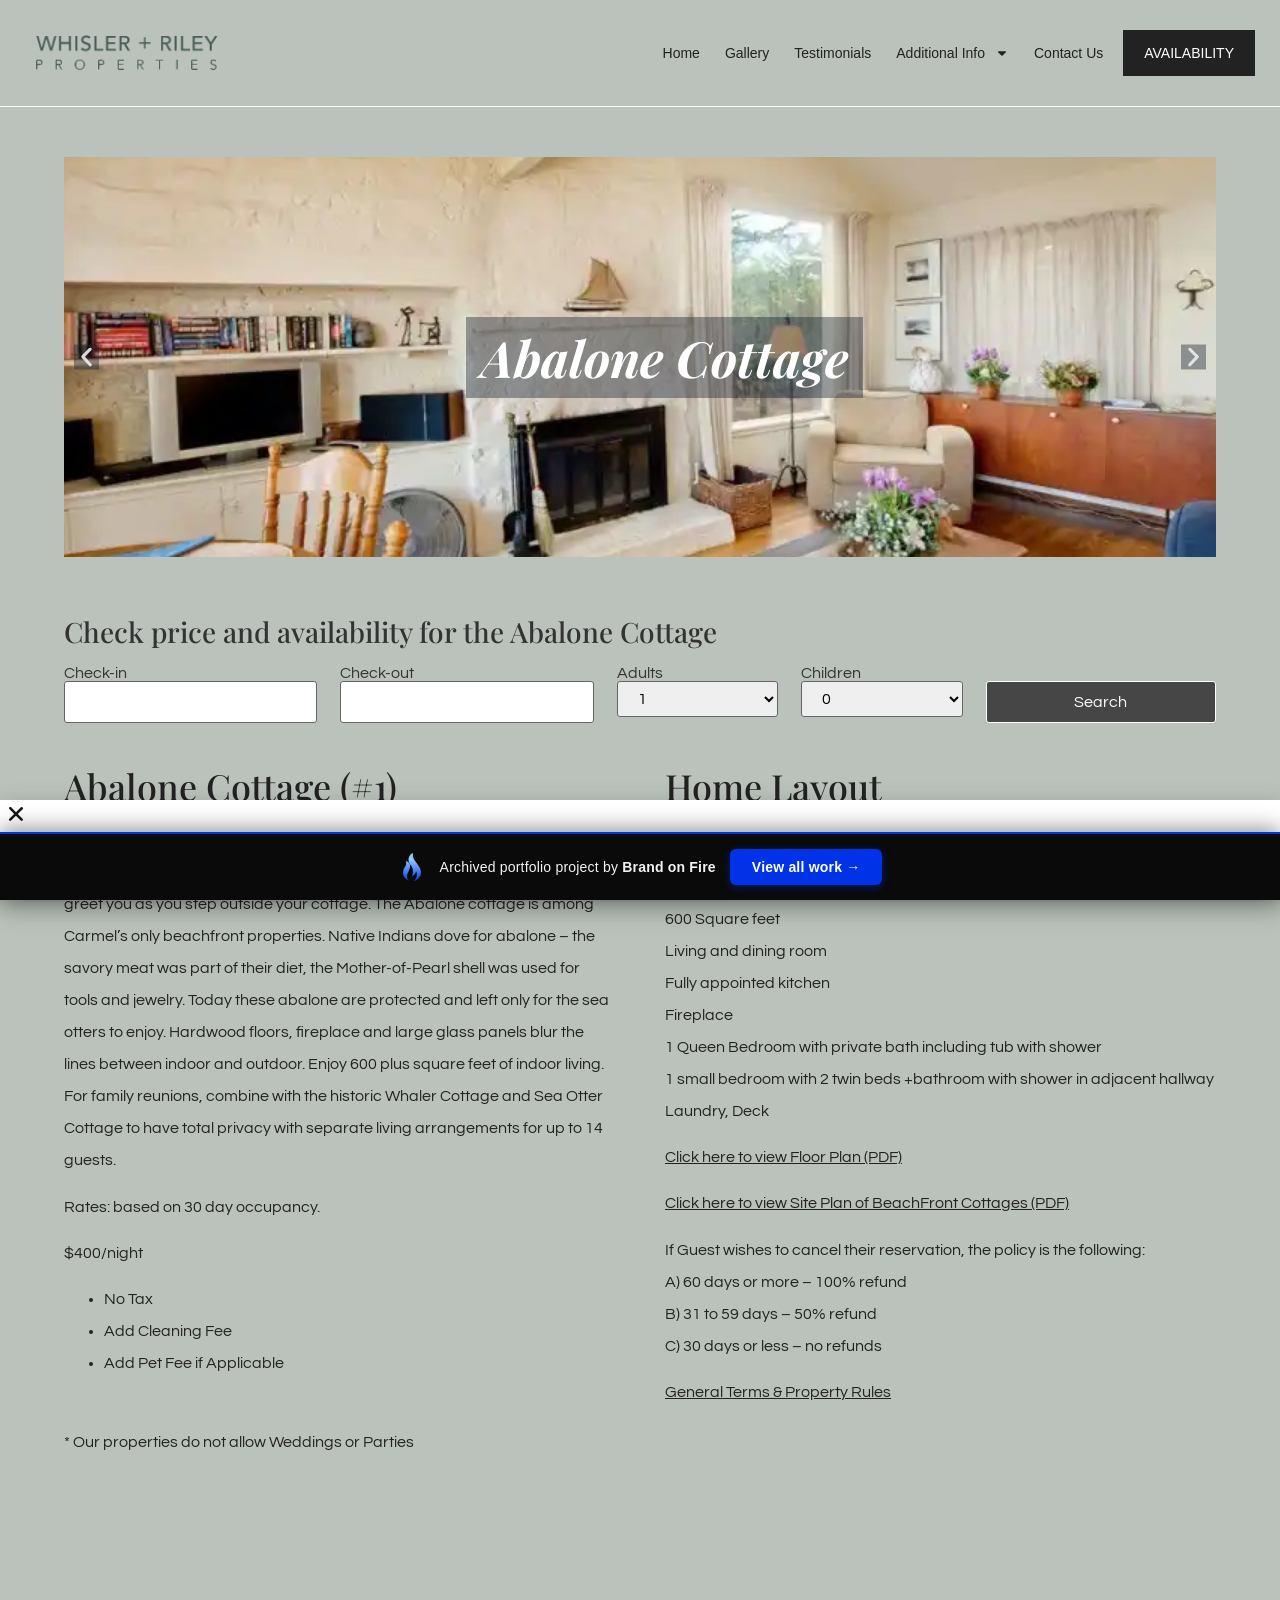
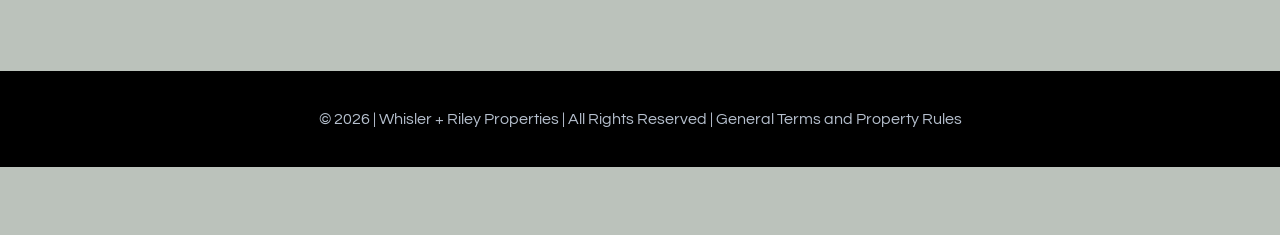
==== abalone-cottage/index.html @ c30161e3 "Lightweight pixel-faithful portfolio snapshot (used-CSS, WebP, no 3rd-party)" ====
<!doctype html><html lang="en-US" data-bofp="0"><head><meta charset="UTF-8"><meta name="viewport" content="width=device-width, initial-scale=1"><link rel="profile" href="https://gmpg.org/xfn/11"><meta name="robots" content="index, follow, max-image-preview:large, max-snippet:-1, max-video-preview:-1"><title>Abalone Cottage | Carmel Beachfront Vacation Rental | Point Lobos</title><meta name="description" content="Experience a rare coastal retreat at the Abalone Cottage, one of Carmel's only beachfront rentals. Book your Point Lobos getaway today!"><link rel="canonical" href="/abalone-cottage/"><meta property="og:locale" content="en_US"><meta property="og:type" content="article"><meta property="og:title" content="Abalone Cottage | Carmel Beachfront Vacation Rental | Point Lobos"><meta property="og:description" content="Experience a rare coastal retreat at the Abalone Cottage, one of Carmel's only beachfront rentals. Book your Point Lobos getaway today!"><meta property="og:url" content="/abalone-cottage/"><meta property="og:site_name" content="Point Lobos Rentals"><meta property="article:modified_time" content="2026-05-01T19:09:28+00:00"><meta name="twitter:card" content="summary_large_image"><meta name="twitter:label1" content="Est. reading time"><meta name="twitter:data1" content="2 minutes"><link rel="alternate" type="application/rss+xml" title="Point Lobos Rentals » Feed" href="/feed/"><link rel="https://api.w.org/" href="/wp-json/"><link rel="alternate" title="JSON" type="application/json" href="/wp-json/wp/v2/pages/1917"><meta name="generator" content="Elementor 4.1.1; features: e_font_icon_svg, additional_custom_breakpoints; settings: css_print_method-internal, google_font-enabled, font_display-swap"><meta name="generator" content="WP Rocket 3.20.2" data-wpr-features="wpr_lazyload_images wpr_preload_links wpr_desktop"><link rel="stylesheet" href="../style.css"><style>[data-bofp="1"]{background-color:rgb(187, 194, 187)!important;color:rgb(51, 51, 51)!important}[data-bofp="2"]{background-color:rgb(187, 194, 187)!important;color:rgb(51, 51, 51)!important}[data-bofp="3"]{background-color:rgba(255, 255, 255, 0)!important;color:rgb(51, 51, 51)!important}[data-bofp="4"]{background-color:rgba(255, 255, 255, 0)!important;color:rgb(51, 51, 51)!important}[data-bofp="5"]{background-color:rgba(255, 255, 255, 0)!important;color:rgb(51, 51, 51)!important}[data-bofp="6"]{background-color:rgba(255, 255, 255, 0)!important;color:rgb(51, 51, 51)!important}[data-bofp="7"]{background-color:rgba(255, 255, 255, 0)!important;color:rgb(51, 51, 51)!important}[data-bofp="8"]{background-color:rgba(255, 255, 255, 0)!important;color:rgb(51, 51, 51)!important}[data-bofp="9"]{background-color:rgba(255, 255, 255, 0)!important;color:rgb(51, 51, 51)!important}[data-bofp="10"]{background-color:rgba(255, 255, 255, 0)!important;color:rgb(51, 51, 51)!important}[data-bofp="11"]{background-color:rgba(255, 255, 255, 0)!important;color:rgb(51, 51, 51)!important}[data-bofp="12"]{background-color:rgba(255, 255, 255, 0)!important;color:rgb(51, 51, 51)!important}[data-bofp="13"]{background-color:rgba(255, 255, 255, 0)!important;color:rgb(51, 51, 51)!important}[data-bofp="14"]{background-color:rgba(255, 255, 255, 0)!important;color:rgb(51, 51, 51)!important}[data-bofp="15"]{background-color:rgba(255, 255, 255, 0)!important;color:rgb(51, 51, 51)!important}[data-bofp="16"]{background-color:rgba(255, 255, 255, 0)!important;color:rgb(51, 51, 51)!important}[data-bofp="17"]{background-color:rgba(255, 255, 255, 0)!important;color:rgb(51, 51, 51)!important}[data-bofp="18"]{background-color:rgb(0, 0, 0)!important;color:rgb(51, 51, 51)!important}[data-bofp="19"]{background-color:rgb(255, 255, 255)!important;color:rgb(51, 51, 51)!important}[data-bofp="20"]{background-color:rgb(255, 255, 255)!important;color:rgb(51, 51, 51)!important}</style><meta name="robots" content="noindex, nofollow"></head><body data-rsssl="1" class="wp-singular page-template-default page page-id-1917 wp-custom-logo wp-embed-responsive wp-theme-hello-elementor hello-elementor-default elementor-default elementor-kit-2592 elementor-page elementor-page-1917 e--ua-blink e--ua-mac e--ua-webkit dialog-body dialog-lightbox-body dialog-container dialog-lightbox-container" data-elementor-device-mode="laptop" data-bofp="1"><a class="skip-link screen-reader-text" href="#content">Skip to content</a><header data-rocket-location-hash="e1cfe59a8182f87608f01d4b1c431c34" data-elementor-type="header" data-elementor-id="2599" class="elementor elementor-2599 elementor-location-header" data-elementor-post-type="elementor_library"><div class="elementor-element elementor-element-30aca1e e-con-full e-flex e-con e-parent e-lazyloaded" data-id="30aca1e" data-element_type="container" data-e-type="container" data-settings="{&quot;background_background&quot;:&quot;classic&quot;}" data-bofp="2"><div data-rocket-location-hash="91d898bb93f3462d2e00695ff86b5d5f" class="elementor-element elementor-element-cbbc3b1 elementor-widget elementor-widget-theme-site-logo elementor-widget-image" data-id="cbbc3b1" data-element_type="widget" data-e-type="widget" data-widget_type="theme-site-logo.default"><div class="elementor-widget-container"><a href="../index.html"><img width="183" height="36" src="../_a/f2bf5fe8b85e.svg" class="attachment-full size-full wp-image-2621 entered lazyloaded" alt="" data-ll-status="loaded" decoding="sync">				</a></div></div><div class="elementor-element elementor-element-13f41df elementor-nav-menu--stretch elementor-nav-menu__align-end elementor-nav-menu__text-align-center elementor-nav-menu--dropdown-tablet elementor-nav-menu--toggle elementor-nav-menu--burger elementor-widget elementor-widget-nav-menu" data-id="13f41df" data-element_type="widget" data-e-type="widget" data-settings="{&quot;full_width&quot;:&quot;stretch&quot;,&quot;layout&quot;:&quot;horizontal&quot;,&quot;submenu_icon&quot;:{&quot;value&quot;:&quot;&lt;svg aria-hidden=\&quot;true\&quot; class=\&quot;e-font-icon-svg e-fas-caret-down\&quot; viewBox=\&quot;0 0 320 512\&quot; xmlns=\&quot;http:\/\/www.w3.org\/2000\/svg\&quot;&gt;&lt;path d=\&quot;M31.3 192h257.3c17.8 0 26.7 21.5 14.1 34.1L174.1 354.8c-7.8 7.8-20.5 7.8-28.3 0L17.2 226.1C4.6 213.5 13.5 192 31.3 192z\&quot;&gt;&lt;\/path&gt;&lt;\/svg&gt;&quot;,&quot;library&quot;:&quot;fa-solid&quot;},&quot;toggle&quot;:&quot;burger&quot;}" data-widget_type="nav-menu.default"><div class="elementor-widget-container"><nav aria-label="Menu v2" class="elementor-nav-menu--main elementor-nav-menu__container elementor-nav-menu--layout-horizontal e--pointer-none"><ul id="menu-1-13f41df" class="elementor-nav-menu" data-smartmenus-id="1782339936083864"><li class="menu-item menu-item-type-post_type menu-item-object-page menu-item-home menu-item-2617"><a href="../index.html" class="elementor-item">Home</a></li><li class="menu-item menu-item-type-post_type menu-item-object-page menu-item-2943"><a href="../gallery/index.html" class="elementor-item">Gallery</a></li><li class="menu-item menu-item-type-post_type menu-item-object-page menu-item-3441"><a href="../testimonials/index.html" class="elementor-item">Testimonials</a></li><li class="menu-item menu-item-type-post_type menu-item-object-page menu-item-has-children menu-item-2944"><a href="../additional-information/index.html" class="elementor-item has-submenu" id="sm-1782339936083864-1" aria-haspopup="true" aria-controls="sm-1782339936083864-2" aria-expanded="false">Additional Info<span class="sub-arrow"><svg aria-hidden="true" class="e-font-icon-svg e-fas-caret-down" viewBox="0 0 320 512" xmlns="http://www.w3.org/2000/svg"><path d="M31.3 192h257.3c17.8 0 26.7 21.5 14.1 34.1L174.1 354.8c-7.8 7.8-20.5 7.8-28.3 0L17.2 226.1C4.6 213.5 13.5 192 31.3 192z"></path></svg></span></a><ul class="sub-menu elementor-nav-menu--dropdown" id="sm-1782339936083864-2" role="group" aria-hidden="true" aria-labelledby="sm-1782339936083864-1" aria-expanded="false"><li class="menu-item menu-item-type-post_type menu-item-object-page menu-item-3439"><a href="../point-lobos-rentals-history/index.html" class="elementor-sub-item">History</a></li><li class="menu-item menu-item-type-post_type menu-item-object-page menu-item-3440"><a href="../additional-information/index.html" class="elementor-sub-item">Nearby Activities</a></li><li class="menu-item menu-item-type-post_type menu-item-object-page menu-item-3442"><a href="../contact-us-location/index.html" class="elementor-sub-item">Location</a></li></ul></li><li class="menu-item menu-item-type-post_type menu-item-object-page menu-item-2612"><a href="../contact-us-location/index.html" class="elementor-item">Contact Us</a></li></ul>			</nav><div class="elementor-menu-toggle" role="button" tabindex="0" aria-label="Menu Toggle" aria-expanded="false" style=""><svg aria-hidden="true" role="presentation" class="elementor-menu-toggle__icon--open e-font-icon-svg e-eicon-menu-bar" viewBox="0 0 1000 1000" xmlns="http://www.w3.org/2000/svg"><path d="M104 333H896C929 333 958 304 958 271S929 208 896 208H104C71 208 42 237 42 271S71 333 104 333ZM104 583H896C929 583 958 554 958 521S929 458 896 458H104C71 458 42 487 42 521S71 583 104 583ZM104 833H896C929 833 958 804 958 771S929 708 896 708H104C71 708 42 737 42 771S71 833 104 833Z"></path></svg><svg aria-hidden="true" role="presentation" class="elementor-menu-toggle__icon--close e-font-icon-svg e-eicon-close" viewBox="0 0 1000 1000" xmlns="http://www.w3.org/2000/svg"><path d="M742 167L500 408 258 167C246 154 233 150 217 150 196 150 179 158 167 167 154 179 150 196 150 212 150 229 154 242 171 254L408 500 167 742C138 771 138 800 167 829 196 858 225 858 254 829L496 587 738 829C750 842 767 846 783 846 800 846 817 842 829 829 842 817 846 804 846 783 846 767 842 750 829 737L588 500 833 258C863 229 863 200 833 171 804 137 775 137 742 167Z"></path></svg>		</div><nav class="elementor-nav-menu--dropdown elementor-nav-menu__container" aria-hidden="true" style="top: 44px; --menu-height: 0; width: 1366px; left: 0px;"><ul id="menu-2-13f41df" class="elementor-nav-menu" data-smartmenus-id="17823399360835876"><li class="menu-item menu-item-type-post_type menu-item-object-page menu-item-home menu-item-2617"><a href="../index.html" class="elementor-item" tabindex="-1">Home</a></li><li class="menu-item menu-item-type-post_type menu-item-object-page menu-item-2943"><a href="../gallery/index.html" class="elementor-item" tabindex="-1">Gallery</a></li><li class="menu-item menu-item-type-post_type menu-item-object-page menu-item-3441"><a href="../testimonials/index.html" class="elementor-item" tabindex="-1">Testimonials</a></li><li class="menu-item menu-item-type-post_type menu-item-object-page menu-item-has-children menu-item-2944"><a href="../additional-information/index.html" class="elementor-item has-submenu" tabindex="-1" id="sm-17823399360835876-1" aria-haspopup="true" aria-controls="sm-17823399360835876-2" aria-expanded="false">Additional Info<span class="sub-arrow"><svg aria-hidden="true" class="e-font-icon-svg e-fas-caret-down" viewBox="0 0 320 512" xmlns="http://www.w3.org/2000/svg"><path d="M31.3 192h257.3c17.8 0 26.7 21.5 14.1 34.1L174.1 354.8c-7.8 7.8-20.5 7.8-28.3 0L17.2 226.1C4.6 213.5 13.5 192 31.3 192z"></path></svg></span></a><ul class="sub-menu elementor-nav-menu--dropdown" id="sm-17823399360835876-2" role="group" aria-hidden="true" aria-labelledby="sm-17823399360835876-1" aria-expanded="false"><li class="menu-item menu-item-type-post_type menu-item-object-page menu-item-3439"><a href="../point-lobos-rentals-history/index.html" class="elementor-sub-item" tabindex="-1">History</a></li><li class="menu-item menu-item-type-post_type menu-item-object-page menu-item-3440"><a href="../additional-information/index.html" class="elementor-sub-item" tabindex="-1">Nearby Activities</a></li><li class="menu-item menu-item-type-post_type menu-item-object-page menu-item-3442"><a href="../contact-us-location/index.html" class="elementor-sub-item" tabindex="-1">Location</a></li></ul></li><li class="menu-item menu-item-type-post_type menu-item-object-page menu-item-2612"><a href="../contact-us-location/index.html" class="elementor-item" tabindex="-1">Contact Us</a></li></ul>			</nav></div></div><div data-rocket-location-hash="a8d59d58e5c63685d9e4c6decd732e03" class="elementor-element elementor-element-9fd94a3 elementor-tablet-align-right elementor-widget elementor-widget-button" data-id="9fd94a3" data-element_type="widget" data-e-type="widget" data-widget_type="button.default"><div class="elementor-widget-container"><div class="elementor-button-wrapper"><a class="elementor-button elementor-button-link elementor-size-sm" href="../availability/index.html"><span class="elementor-button-content-wrapper"><span class="elementor-button-text">AVAILABILITY</span></span></a></div></div></div></div></header><main data-rocket-location-hash="f1cc2fe627ee6be3de71a20c7f559d72" id="content" class="site-main post-1917 page type-page status-publish hentry"><div data-rocket-location-hash="c83da318538040736752f757a6274db5" class="page-content"><div data-rocket-location-hash="41d0ee349e3131c9490ec2cc9337ab46" data-elementor-type="wp-page" data-elementor-id="1917" class="elementor elementor-1917" data-elementor-post-type="page"><div class="elementor-element elementor-element-28909e9 e-con-full e-flex e-con e-parent e-lazyloaded" data-id="28909e9" data-element_type="container" data-e-type="container"><div class="elementor-element elementor-element-c403ae8 e-flex e-con-boxed e-con e-child" data-id="c403ae8" data-element_type="container" data-e-type="container"><div class="e-con-inner"><div class="elementor-element elementor-element-5914c23 plr-slider-img elementor--h-position-center elementor--v-position-middle elementor-arrows-position-inside elementor-widget elementor-widget-slides e-widget-swiper" data-id="5914c23" data-element_type="widget" data-e-type="widget" data-settings="{&quot;navigation&quot;:&quot;arrows&quot;,&quot;autoplay&quot;:&quot;yes&quot;,&quot;pause_on_hover&quot;:&quot;yes&quot;,&quot;pause_on_interaction&quot;:&quot;yes&quot;,&quot;autoplay_speed&quot;:5000,&quot;infinite&quot;:&quot;yes&quot;,&quot;transition&quot;:&quot;slide&quot;,&quot;transition_speed&quot;:500}" data-widget_type="slides.default"><div class="elementor-widget-container"><div class="elementor-swiper"><div class="elementor-slides-wrapper elementor-main-swiper swiper swiper-initialized swiper-horizontal swiper-pointer-events" role="region" aria-roledescription="carousel" aria-label="Slides" dir="ltr" data-animation="fadeInUp"><div class="swiper-wrapper elementor-slides" id="swiper-wrapper-1050ea3d167b77ace" aria-live="off" style="cursor: grab; transition-duration: 0ms; transform: translate3d(-7200px, 0px, 0px);"><div class="elementor-repeater-item-c902a4c swiper-slide swiper-slide-duplicate swiper-slide-duplicate-prev" role="group" aria-roledescription="slide" data-swiper-slide-index="0" aria-label="1 / 5" style="width: 1200px;"><div class="swiper-slide-bg" role="img" aria-label="King Bedroom with Large closet" data-bofp="3"></div><div class="swiper-slide-inner"><div class="swiper-slide-contents animated fadeInUp" style=""><div class="elementor-slide-heading">Abalone Cottage</div></div></div></div><div class="elementor-repeater-item-03190cd swiper-slide swiper-slide-duplicate swiper-slide-duplicate-active" role="group" aria-roledescription="slide" data-swiper-slide-index="1" aria-label="2 / 5" style="width: 1200px;"><div class="swiper-slide-bg" role="img" aria-label="White Living Area" data-bofp="4"></div><div class="swiper-slide-inner"><div class="swiper-slide-contents animated fadeInUp" style=""><div class="elementor-slide-heading">Abalone Cottage</div></div></div></div><div class="elementor-repeater-item-483d363 swiper-slide swiper-slide-duplicate swiper-slide-duplicate-next" role="group" aria-roledescription="slide" data-swiper-slide-index="2" aria-label="3 / 5" style="width: 1200px;"><div class="swiper-slide-bg" role="img" aria-label="Sea View from inside Dining Place" data-bofp="5"></div><div class="swiper-slide-inner"><div class="swiper-slide-contents animated fadeInUp" style=""><div class="elementor-slide-heading">Abalone Cottage</div></div></div></div><div class="elementor-repeater-item-a6f958f swiper-slide swiper-slide-duplicate" role="group" aria-roledescription="slide" data-swiper-slide-index="3" aria-label="4 / 5" style="width: 1200px;"><div class="swiper-slide-bg" role="img" aria-label="Large Sofa with Fireplace While Looking Outside" data-bofp="6"></div><div class="swiper-slide-inner"><div class="swiper-slide-contents animated fadeInUp" style=""><div class="elementor-slide-heading">Abalone Cottage</div></div></div></div><div class="elementor-repeater-item-09df5a6 swiper-slide swiper-slide-duplicate" role="group" aria-roledescription="slide" data-swiper-slide-index="4" aria-label="5 / 5" style="width: 1200px;"><div class="swiper-slide-bg" role="img" aria-label="White Room with Twin Bed" data-bofp="7"></div><div class="swiper-slide-inner"><div class="swiper-slide-contents animated fadeInUp" style=""><div class="elementor-slide-heading">Abalone Cottage</div></div></div></div><div class="elementor-repeater-item-c902a4c swiper-slide swiper-slide-prev" role="group" aria-roledescription="slide" data-swiper-slide-index="0" aria-label="1 / 5" style="width: 1200px;"><div class="swiper-slide-bg" role="img" aria-label="King Bedroom with Large closet" data-bofp="8"></div><div class="swiper-slide-inner"><div class="swiper-slide-contents animated fadeInUp" style=""><div class="elementor-slide-heading">Abalone Cottage</div></div></div></div><div class="elementor-repeater-item-03190cd swiper-slide swiper-slide-active" role="group" aria-roledescription="slide" data-swiper-slide-index="1" aria-label="2 / 5" style="width: 1200px;"><div class="swiper-slide-bg elementor-ken-burns--active" role="img" aria-label="White Living Area" data-bofp="9"></div><div class="swiper-slide-inner"><div class="swiper-slide-contents animated fadeInUp" style=""><div class="elementor-slide-heading">Abalone Cottage</div></div></div></div><div class="elementor-repeater-item-483d363 swiper-slide swiper-slide-next" role="group" aria-roledescription="slide" data-swiper-slide-index="2" aria-label="3 / 5" style="width: 1200px;"><div class="swiper-slide-bg" role="img" aria-label="Sea View from inside Dining Place" data-bofp="10"></div><div class="swiper-slide-inner"><div class="swiper-slide-contents animated fadeInUp" style=""><div class="elementor-slide-heading">Abalone Cottage</div></div></div></div><div class="elementor-repeater-item-a6f958f swiper-slide" role="group" aria-roledescription="slide" data-swiper-slide-index="3" aria-label="4 / 5" style="width: 1200px;"><div class="swiper-slide-bg" role="img" aria-label="Large Sofa with Fireplace While Looking Outside" data-bofp="11"></div><div class="swiper-slide-inner"><div class="swiper-slide-contents animated fadeInUp" style=""><div class="elementor-slide-heading">Abalone Cottage</div></div></div></div><div class="elementor-repeater-item-09df5a6 swiper-slide" role="group" aria-roledescription="slide" data-swiper-slide-index="4" aria-label="5 / 5" style="width: 1200px;"><div class="swiper-slide-bg" role="img" aria-label="White Room with Twin Bed" data-bofp="12"></div><div class="swiper-slide-inner"><div class="swiper-slide-contents animated fadeInUp" style=""><div class="elementor-slide-heading">Abalone Cottage</div></div></div></div>				<div class="elementor-repeater-item-c902a4c swiper-slide swiper-slide-duplicate swiper-slide-duplicate-prev" role="group" aria-roledescription="slide" data-swiper-slide-index="0" aria-label="1 / 5" style="width: 1200px;"><div class="swiper-slide-bg" role="img" aria-label="King Bedroom with Large closet" data-bofp="13"></div><div class="swiper-slide-inner"><div class="swiper-slide-contents animated fadeInUp" style=""><div class="elementor-slide-heading">Abalone Cottage</div></div></div></div><div class="elementor-repeater-item-03190cd swiper-slide swiper-slide-duplicate swiper-slide-duplicate-active" role="group" aria-roledescription="slide" data-swiper-slide-index="1" aria-label="2 / 5" style="width: 1200px;"><div class="swiper-slide-bg" role="img" aria-label="White Living Area" data-bofp="14"></div><div class="swiper-slide-inner"><div class="swiper-slide-contents animated fadeInUp" style=""><div class="elementor-slide-heading">Abalone Cottage</div></div></div></div><div class="elementor-repeater-item-483d363 swiper-slide swiper-slide-duplicate swiper-slide-duplicate-next" role="group" aria-roledescription="slide" data-swiper-slide-index="2" aria-label="3 / 5" style="width: 1200px;"><div class="swiper-slide-bg" role="img" aria-label="Sea View from inside Dining Place" data-bofp="15"></div><div class="swiper-slide-inner"><div class="swiper-slide-contents animated fadeInUp" style=""><div class="elementor-slide-heading">Abalone Cottage</div></div></div></div><div class="elementor-repeater-item-a6f958f swiper-slide swiper-slide-duplicate" role="group" aria-roledescription="slide" data-swiper-slide-index="3" aria-label="4 / 5" style="width: 1200px;"><div class="swiper-slide-bg" role="img" aria-label="Large Sofa with Fireplace While Looking Outside" data-bofp="16"></div><div class="swiper-slide-inner"><div class="swiper-slide-contents animated fadeInUp" style=""><div class="elementor-slide-heading">Abalone Cottage</div></div></div></div><div class="elementor-repeater-item-09df5a6 swiper-slide swiper-slide-duplicate" role="group" aria-roledescription="slide" data-swiper-slide-index="4" aria-label="5 / 5" style="width: 1200px;"><div class="swiper-slide-bg" role="img" aria-label="White Room with Twin Bed" data-bofp="17"></div><div class="swiper-slide-inner"><div class="swiper-slide-contents animated fadeInUp" style=""><div class="elementor-slide-heading">Abalone Cottage</div></div></div></div></div><div class="elementor-swiper-button elementor-swiper-button-prev" role="button" tabindex="0" aria-label="Previous slide" aria-controls="swiper-wrapper-1050ea3d167b77ace"><svg aria-hidden="true" class="e-font-icon-svg e-eicon-chevron-left" viewBox="0 0 1000 1000" xmlns="http://www.w3.org/2000/svg"><path d="M646 125C629 125 613 133 604 142L308 442C296 454 292 471 292 487 292 504 296 521 308 533L604 854C617 867 629 875 646 875 663 875 679 871 692 858 704 846 713 829 713 812 713 796 708 779 692 767L438 487 692 225C700 217 708 204 708 187 708 171 704 154 692 142 675 129 663 125 646 125Z"></path></svg>						</div><div class="elementor-swiper-button elementor-swiper-button-next" role="button" tabindex="0" aria-label="Next slide" aria-controls="swiper-wrapper-1050ea3d167b77ace"><svg aria-hidden="true" class="e-font-icon-svg e-eicon-chevron-right" viewBox="0 0 1000 1000" xmlns="http://www.w3.org/2000/svg"><path d="M696 533C708 521 713 504 713 487 713 471 708 454 696 446L400 146C388 133 375 125 354 125 338 125 325 129 313 142 300 154 292 171 292 187 292 204 296 221 308 233L563 492 304 771C292 783 288 800 288 817 288 833 296 850 308 863 321 871 338 875 354 875 371 875 388 867 400 854L696 533Z"></path></svg>						</div><span class="swiper-notification" aria-live="assertive" aria-atomic="true"></span></div></div></div></div></div></div></div><div class="elementor-element elementor-element-47b3a6e e-con-full e-flex e-con e-parent e-lazyloaded" data-id="47b3a6e" data-element_type="container" data-e-type="container"><div class="elementor-element elementor-element-0190065 e-flex e-con-boxed e-con e-child" data-id="0190065" data-element_type="container" data-e-type="container"><div class="e-con-inner"><div class="elementor-element elementor-element-4c4422c e-con-full e-flex e-con e-child" data-id="4c4422c" data-element_type="container" data-e-type="container"><div class="elementor-element elementor-element-54facb0 plr-shrtcd elementor-widget elementor-widget-shortcode" data-id="54facb0" data-element_type="widget" data-e-type="widget" data-widget_type="shortcode.default"><div class="elementor-widget-container"><div class="elementor-shortcode"><div style="text-align:" center;”=""><div id="hbook-booking-form-1" class="hbook-wrapper hbook-wrapper-booking-form hb-accom-page" data-status="" data-page-accom-id="338" data-current-page-id="1917" data-exists-main-booking-form="no" data-force-display-thumb="no" data-force-display-desc="no" data-results-show-only-accom-id="" data-booking-rules="{&quot;allowed_check_in_days&quot;:&quot;0,1,2,3,4,5,6&quot;,&quot;allowed_check_out_days&quot;:&quot;0,1,2,3,4,5,6&quot;,&quot;minimum_stay&quot;:&quot;1&quot;,&quot;maximum_stay&quot;:&quot;9999&quot;,&quot;seasonal_allowed_check_in_days&quot;:[],&quot;seasonal_allowed_check_out_days&quot;:[],&quot;seasonal_minimum_stay&quot;:{&quot;101&quot;:&quot;4&quot;,&quot;102&quot;:&quot;4&quot;,&quot;105&quot;:&quot;4&quot;,&quot;127&quot;:&quot;4&quot;,&quot;110&quot;:&quot;30&quot;,&quot;111&quot;:&quot;30&quot;,&quot;112&quot;:&quot;30&quot;,&quot;113&quot;:&quot;30&quot;,&quot;114&quot;:&quot;30&quot;},&quot;seasonal_maximum_stay&quot;:{&quot;107&quot;:&quot;30&quot;,&quot;109&quot;:&quot;30&quot;,&quot;110&quot;:&quot;30&quot;,&quot;111&quot;:&quot;30&quot;,&quot;112&quot;:&quot;30&quot;,&quot;113&quot;:&quot;30&quot;,&quot;114&quot;:&quot;30&quot;,&quot;115&quot;:&quot;30&quot;,&quot;116&quot;:&quot;30&quot;,&quot;117&quot;:&quot;30&quot;,&quot;118&quot;:&quot;30&quot;},&quot;conditional_booking_rules&quot;:[]}"><form class="hb-booking-search-form hb-form-1 hb-horizontal-search-form" method="POST" data-search-only="no" action="#"><h3 class="hb-title hb-title-search-form">Check price and availability for the Abalone Cottage</h3><div class="hb-searched-summary hb-clearfix"><p class="hb-check-dates-wrapper hb-chosen-check-in-date">Check-in: <span></span></p><p class="hb-check-dates-wrapper hb-chosen-check-out-date">Check-out: <span></span></p><p class="hb-admin-search-type-wrapper hb-chosen-admin-search-type">[string_chosen_admin_search_type] <span></span></p><p class="hb-accom-number-wrapper hb-chosen-accom-number">Number of accommodation: <span></span></p><p class="hb-people-wrapper hb-chosen-adults">Adults: <span></span></p><p class="hb-people-wrapper hb-chosen-children">Children: <span></span></p><p class="hb-change-search-wrapper hb-search-button-wrapper hb-button-wrapper"><input type="submit" value="Change search"></p></div><div class="hb-search-fields-and-submit"><div class="hb-search-fields hb-clearfix"><p class="hb-check-dates-wrapper"><label for="hb-form-1-check-in-date">Check-in</label><input id="hb-form-1-check-in-date" name="hb-check-in-date" class="hb-input-datepicker hb-check-in-date" type="text" placeholder="" autocomplete="off"><input class="hb-check-in-hidden" name="hb-check-in-hidden" type="hidden" value=""><span class="hb-datepick-check-in-out-mobile-trigger hb-datepick-check-in-mobile-trigger"></span><span class="hb-datepick-check-in-out-trigger hb-datepick-check-in-trigger"></span></p><p class="hb-check-dates-wrapper"><label for="hb-form-1-check-out-date">Check-out</label><input id="hb-form-1-check-out-date" name="hb-check-out-date" class="hb-input-datepicker hb-check-out-date" type="text" placeholder="" autocomplete="off"><input class="hb-check-out-hidden" name="hb-check-out-hidden" type="hidden" value=""><span class="hb-datepick-check-in-out-mobile-trigger hb-datepick-check-out-mobile-trigger"></span><span class="hb-datepick-check-in-out-trigger hb-datepick-check-out-trigger"></span></p><p class="hb-accom-number-wrapper"><label for="hb-form-1-accom-number">Number of accommodation</label><select id="hb-form-1-accom-number" name="hb-accom-number" class="hb-accom-number"><option disabled="" value="0" selected="">1 (1 adult)</option><option value="any">Any</option><option value="1">1</option></select><input class="hb-accom-people" name="hb-accom-people" type="hidden" value="1-0"><input class="hb-accom-people-any" name="hb-accom-people-any" type="hidden" value="no"></p><p class="hb-people-wrapper hb-people-wrapper-adults"><label for="hb-form-1-adults">Adults</label><select id="hb-form-1-adults" name="hb-adults" class="hb-adults"><option value="1">1</option><option value="2">2</option><option value="3">3</option><option value="4">4</option></select><input class="hb-adults-hidden" type="hidden" value=""></p><p class="hb-people-wrapper hb-people-wrapper-children hb-people-wrapper-last"><label for="hb-form-1-children">Children</label><select id="hb-form-1-children" name="hb-children" class="hb-children"><option value="0">0</option><option value="1">1</option><option value="2">2</option><option value="3">3</option></select><input class="hb-children-hidden" type="hidden" value=""></p><p class="hb-search-submit-wrapper hb-search-button-wrapper hb-button-wrapper"><label for="hb-form-1-hb-search-form-submit">&nbsp;</label><input type="submit" id="hb-form-1-hb-search-form-submit" value="Search"></p></div><p class="hb-search-error">&nbsp;</p><p class="hb-search-no-result">&nbsp;</p><p class="hb-booking-searching hb-dots-loader">Searching<span></span></p></div><input type="hidden" class="hb-results-show-only-accom-id" name="hb-results-show-only-accom-id"><input type="hidden" class="hb-chosen-options" name="hb-chosen-options" value=""><input type="hidden" class="hb-chosen-accom-num" name="hb-chosen-accom-num" value=""><div class="hb-multi-accom-people-selection-wrapper" data-form-num="1"><a class="hb-people-popup-wrapper-close" href="#">×</a><div class="hb-multi-accom-people-selection hb-multi-accom-people-selection-accom-1 hb-clearfix"><b class="hb-multi-accom-people-title">Accommodation 1</b><p class="hb-multi-accom-people-wrapper"><label for="hb-form-1-hb-accom-1-adults">Adults</label><select id="hb-form-1-hb-accom-1-adults" class="hb-multi-accom-adults"><option>1</option><option>2</option><option>3</option><option>4</option></select></p><p class="hb-multi-accom-people-wrapper hb-multi-accom-children-wrapper"><label for="hb-form-1-hb-accom-1-children">Children</label><select id="hb-form-1-hb-accom-1-children" class="hb-multi-accom-children"><option>0</option><option>1</option><option>2</option><option>3</option><option>4</option></select></p></div></div></form><div class="hb-accom-list" style=""></div><form class="hb-booking-details-form hb-step-wrapper has-validation-callback" style=""><p class="hb-step-button hb-button-wrapper hb-previous-step hb-previous-step-2"><input type="submit" value="← Previous"></p><div class="hb-details-fields"><h3 class="hb-title">Enter your details</h3><p><label for="hb-form-1-first_name">First name*</label><input id="hb-form-1-first_name" name="hb_first_name" class="hb-detail-field" data-validation="required" type="text" value=""></p><p><label for="hb-form-1-last_name">Last name*</label><input id="hb-form-1-last_name" name="hb_last_name" class="hb-detail-field" data-validation="required" type="text" value=""></p><p><label for="hb-form-1-email">Email*</label><input id="hb-form-1-email" name="hb_email" class="hb-detail-field" data-validation="required email" type="text" value=""></p><p><label for="hb-form-1-phone">Phone*</label><input id="hb-form-1-phone" name="hb_phone" class="hb-detail-field" data-validation="required number" data-validation-allowing="float" type="text" value=""></p><p><label for="hb-form-1-address_1">Address line 1</label><input id="hb-form-1-address_1" name="hb_address_1" class="hb-detail-field" data-validation="" type="text" value=""></p><p><label for="hb-form-1-city">City</label><input id="hb-form-1-city" name="hb_city" class="hb-detail-field" data-validation="" type="text" value=""></p><p><label for="hb-form-1-state_province">State / province</label><input id="hb-form-1-state_province" name="hb_state_province" class="hb-detail-field" data-validation="" data-validation-saved="" type="text" value=""></p><p><label for="hb-form-1-zip_code">Zip code</label><input id="hb-form-1-zip_code" name="hb_zip_code" class="hb-detail-field" data-validation="" type="text" value=""></p><p><label for="hb-form-1-country_iso-selectized">Country*</label><select id="hb-form-1-country_iso" name="hb_country_iso" class="hb-detail-field hb-country-iso-select selectized" data-validation="required" tabindex="-1" style="display: none;"><option value="" selected="selected"></option></select><div class="hb-detail-field hb-country-iso-select selectize-control single"><div class="selectize-input items not-full has-options" style="background-color: rgb(255, 255, 255); border-width: 1px; border-style: solid; border-color: rgb(102, 102, 102); border-radius: 3px; line-height: 36px; padding-left: 16px;"><input type="text" autocomplete="new-password" autofill="no" tabindex="" id="hb-form-1-country_iso-selectized" style="width: 4px;"></div><div class="single selectize-dropdown hb-detail-field hb-country-iso-select" style="display: none;"><div class="selectize-dropdown-content" tabindex="-1"></div></div></div></p><p class="hb-country-iso-additional-info-wrapper hb-usa-state-iso-wrapper" style="display: none;"><label for="hb-form-1-usa_state_iso-selectized">State*</label><select id="hb-form-1-usa_state_iso" name="hb_usa_state_iso" class="hb-detail-field selectized" tabindex="-1" data-validation="" style="display: none;"><option value="" selected="selected"></option></select><div class="hb-detail-field selectize-control single"><div class="selectize-input items not-full has-options" style="background-color: rgb(255, 255, 255); border-width: 1px; border-style: solid; border-color: rgb(102, 102, 102); border-radius: 3px; line-height: 36px; padding-left: 16px;"><input type="text" autocomplete="new-password" autofill="no" tabindex="" id="hb-form-1-usa_state_iso-selectized" style="width: 4px;"></div><div class="single selectize-dropdown hb-detail-field" style="display: none;"><div class="selectize-dropdown-content" tabindex="-1"></div></div></div></p><p class="hb-country-iso-additional-info-wrapper hb-canada-province-iso-wrapper" style="display: none;"><label for="hb-form-1-canada_province_iso-selectized">Province*</label><select id="hb-form-1-canada_province_iso" name="hb_canada_province_iso" class="hb-detail-field selectized" tabindex="-1" data-validation="" style="display: none;"><option value="" selected="selected"></option></select><div class="hb-detail-field selectize-control single"><div class="selectize-input items not-full has-options" style="background-color: rgb(255, 255, 255); border-width: 1px; border-style: solid; border-color: rgb(102, 102, 102); border-radius: 3px; line-height: 36px; padding-left: 16px;"><input type="text" autocomplete="new-password" autofill="no" tabindex="" id="hb-form-1-canada_province_iso-selectized" style="width: 4px;"></div><div class="single selectize-dropdown hb-detail-field" style="display: none;"><div class="selectize-dropdown-content" tabindex="-1"></div></div></div></p></div><p class="hb-loading-summary hb-dots-loader">Loading summary<span></span></p><div class="hb-summary-wrapper">&nbsp;</div><input type="hidden" class="hb-details-check-in" name="hb-details-check-in"><input type="hidden" class="hb-details-check-out" name="hb-details-check-out"><input type="hidden" class="hb-details-adults" name="hb-details-adults"><input type="hidden" class="hb-details-children" name="hb-details-children"><input type="hidden" class="hb-details-accom-ids" name="hb-details-accom-ids"><input type="hidden" class="hb-details-is-admin" name="hb-details-is-admin"><input type="hidden" name="hb-details-booking-form-num" value="1"><div class="hb-policies-area"><h3 class="hb-title hb-title-terms">Accept our <a href="../general-terms-property-rules/index.html" target="_blank">General Terms &amp; Property Rules</a> for this reservation</h3><p><input type="checkbox" id="hb-form-1-terms-and-cond" name="hb_terms_and_cond"><label for="hb-form-1-terms-and-cond" class="hb-terms-and-cond"> I have read and I accept the <a href="../general-terms-property-rules/index.html" target="_blank">General Terms &amp; Property Rules</a> for this booking.</label></p><p class="hb-policies-error"></p></div><div class="hb-payment-info-wrapper"><span class="hb-payment-type-hidden"><input type="radio" name="hb-payment-type" value="store_credit_card"></span><span class="hb-payment-type-null-price-wrapper"><input class="hb-payment-type-null-price" type="radio" name="hb-payment-type" value="offline"></span><p class="hb-payment-type-explanation hb-payment-type-explanation-store_credit_card" style="display: block;">The deposit amount is <span class="hb-payment-type-explanation-deposit_amount">&nbsp;</span>. </p><div class="hb-payment-method-wrapper" style="display: block;"><span class="hb-payment-method-hidden"><input type="radio" name="hb-payment-gateway" value="stripe" data-has-redirection="yes"></span><div class="hb-payment-form hb-payment-form-stripe" style=""><p class="hb-stripe-payment-form-txt-top">Please enter your credit cards details below.</p><p class="hb-stripe-loading-form hb-dots-loader">Loading payment form<span></span></p><div class="hb-stripe-payment-element-wrapper"></div><p class="hb-stripe-payment-form-txt-bottom hb-stripe-payment-form-txt-bottom-has-margin"><img decoding="sync" class="hb-padlock-img" src="../_a/64344f071b9d.webp" alt=""><span>Safe and secure payments SSL encrypted</span></p><p class="hb-powered-by-stripe"><img decoding="sync" class="hb-powered-by-stripe-img" src="../_a/65d81c1e6a0a.webp" alt=""></p></div><div class="hb-bottom-area-content"></div></div><input type="hidden" name="hb-payment-flag" class="hb-payment-flag"></div><div class="hb-confirm-area"><p class="hb-saving-resa hb-dots-loader">Processing<span></span></p><p>Please double check your reservation details before clicking on "Book now".</p><p class="hb-confirm-error"></p><p class="hb-confirm-button hb-button-wrapper"><input type="submit" value="Book now!"></p></div><p class="hb-bottom-area">&nbsp;</p><input type="hidden" name="action" value="hb_create_resa"><input type="hidden" name="hb-current-url"></form></div></div></div></div></div></div><div class="elementor-element elementor-element-6ce8c93 e-con-full e-flex e-con e-child" data-id="6ce8c93" data-element_type="container" data-e-type="container"><div class="elementor-element elementor-element-d54a52f elementor-widget__width-initial elementor-widget-tablet__width-inherit elementor-widget elementor-widget-text-editor" data-id="d54a52f" data-element_type="widget" data-e-type="widget" data-widget_type="text-editor.default"><div class="elementor-widget-container"><div class="fusion-text fusion-text-2"><h2 class="fusion-responsive-typography-calculated" data-fontsize="26" data-lineheight="43.94px">Abalone Cottage (#1)</h2><p>This cozy cottage is all you need for the perfect retreat. Sweeping views of the Pacific Ocean, a white sand beach and local sea otters on the kelp beds greet you as you step outside your cottage. The Abalone cottage is among Carmel’s only beachfront properties. Native Indians dove for abalone – the savory meat was part of their diet, the Mother-of-Pearl shell&nbsp;was used for tools and jewelry. Today these abalone are protected and left only for the sea otters to enjoy. Hardwood floors, fireplace and large glass panels blur the lines between indoor and outdoor. Enjoy 600 plus square feet of indoor living. For family reunions, combine with the historic Whaler Cottage and Sea Otter Cottage to have total privacy with separate living arrangements for up to 14 guests.</p><div class="fusion-text fusion-text-2"><p>Rates: based on 30 day occupancy.&nbsp;</p><p>$400/night</p><ul><li>No Tax</li><li>Add Cleaning Fee</li><li>Add Pet Fee if Applicable</li></ul><p>&nbsp;</p></div><div class="fusion-text fusion-text-2"><p>* Our properties do not allow Weddings or Parties</p></div><p>&nbsp;</p><p>&nbsp;</p><p>&nbsp;</p></div>								</div></div><div class="elementor-element elementor-element-1bbdacf elementor-widget__width-initial elementor-widget-tablet__width-inherit elementor-widget elementor-widget-text-editor" data-id="1bbdacf" data-element_type="widget" data-e-type="widget" data-widget_type="text-editor.default"><div class="elementor-widget-container"><div class="fusion-text fusion-text-2"><h2 class="fusion-responsive-typography-calculated" data-fontsize="26" data-lineheight="43.94px">Home Layout</h2><p><strong>Sleeps 4 Guests Maximum, this includes infants and children</strong></p><p>2 Bedroom, 2 Bath<br>600 Square feet<br>Living and dining room<br>Fully appointed kitchen<br>Fireplace<br>1 Queen Bedroom with private bath including tub with shower<br>1 small bedroom with 2 twin beds +bathroom with shower in adjacent hallway<br>Laundry, Deck</p><p><span style="text-decoration: underline;"><a href="#" target="_blank" rel="noopener noreferrer">Click here to view Floor Plan (PDF)</a></span></p><p><span style="text-decoration: underline;"><a href="#" target="_blank" rel="noopener noreferrer">Click here to view Site Plan of BeachFront Cottages (PDF)</a></span></p></div><div class="fusion-text fusion-text-3"><p>If Guest wishes to cancel their reservation, the policy is the following:<br>A) 60 days or more – 100% refund<br>B) 31 to 59 days – 50% refund<br>C) 30 days or less – no refunds</p><p><span style="text-decoration: underline;"><a href="../general-terms-property-rules/index.html" target="_blank" rel="noopener">General Terms &amp; Property Rules</a></span></p></div>								</div></div></div></div></div></div></div></div></main><footer data-elementor-type="footer" data-elementor-id="2624" class="elementor elementor-2624 elementor-location-footer" data-elementor-post-type="elementor_library"><div class="elementor-element elementor-element-5fba109 e-con-full e-flex e-con e-parent e-lazyloaded" data-id="5fba109" data-element_type="container" data-e-type="container" data-settings="{&quot;background_background&quot;:&quot;classic&quot;}" data-bofp="18"><div class="elementor-element elementor-element-1d5c7f0 e-flex e-con-boxed e-con e-child" data-id="1d5c7f0" data-element_type="container" data-e-type="container"><div class="e-con-inner"><div class="elementor-element elementor-element-c88be75 elementor-widget elementor-widget-heading" data-id="c88be75" data-element_type="widget" data-e-type="widget" data-widget_type="heading.default"><div class="elementor-widget-container"><p class="elementor-heading-title elementor-size-default">© 2026  |    Whisler + Riley Properties   |   All Rights Reserved | <a href="../general-terms-property-rules/index.html">General Terms and Property Rules</a></p>				</div></div><div class="elementor-element elementor-element-91059a9 elementor-hidden-desktop elementor-hidden-laptop elementor-hidden-tablet elementor-hidden-mobile elementor-widget elementor-widget-heading" data-id="91059a9" data-element_type="widget" data-e-type="widget" data-widget_type="heading.default"><div class="elementor-widget-container"><p class="elementor-heading-title elementor-size-default">©  2026  |    Whisler + Riley Properties</p>				</div></div></div></div></div><div class="elementor-element elementor-element-93a2fa8 e-flex e-con-boxed e-con e-parent e-lazyloaded" data-id="93a2fa8" data-element_type="container" data-e-type="container"><div class="e-con-inner"></div></div></footer><span id="elementor-device-mode" class="elementor-screen-only"></span><svg style="display: none;" class="e-font-icon-svg-symbols"><symbol id="eicon-close" viewBox="0 0 1000 1000"><path d="M742 167L500 408 258 167C246 154 233 150 217 150 196 150 179 158 167 167 154 179 150 196 150 212 150 229 154 242 171 254L408 500 167 742C138 771 138 800 167 829 196 858 225 858 254 829L496 587 738 829C750 842 767 846 783 846 800 846 817 842 829 829 842 817 846 804 846 783 846 767 842 750 829 737L588 500 833 258C863 229 863 200 833 171 804 137 775 137 742 167Z"></path></symbol></svg><div class="hb-datepick-popup-wrapper" style="display: none;"><div class="hb-datepick-legend"><div class="hb-datepick-selecting-legend">&nbsp;</div><div class="hb-datepick-custom-legend"></div><a class="hb-dp-cmd-close" href="#">×</a></div><div class="hb-datepick-popup hb-datepick-check-in-out is-datepick"><div class="hb-dp-cmd-wrapper hb-dp-multi" style="width: 580px;"><a href="javascript:void(0)" title="" class="hb-dp-cmd hb-dp-cmd-prev ">‹</a><a href="javascript:void(0)" title="" class="hb-dp-cmd hb-dp-cmd-next ">›</a></div><div class="hb-dp-month-row hb-dp-clearfix hb-dp-multi" style="width: 580px;"><div class="hb-dp-month first"><div class="hb-dp-month-header">June 2026</div><div class="hb-dp-week-header hb-dp-clearfix"><div><span class="datepick-dow-1" title="Monday">Mo</span></div><div><span class="datepick-dow-2" title="Tuesday">Tu</span></div><div><span class="datepick-dow-3" title="Wednesday">We</span></div><div><span class="datepick-dow-4" title="Thursday">Th</span></div><div><span class="datepick-dow-5" title="Friday">Fr</span></div><div><span class="datepick-dow-6" title="Saturday">Sa</span></div><div><span class="datepick-dow-0" title="Sunday">Su</span></div></div><div class="hb-dp-weeks"><div class="hb-dp-week hb-dp-clearfix"><div class="hb-dp-day"><span class="dp1779735600000  datepick-other-month">&nbsp;</span></div><div class="hb-dp-day"><span class="dp1779822000000  datepick-other-month">&nbsp;</span></div><div class="hb-dp-day"><span class="dp1779908400000  datepick-other-month">&nbsp;</span></div><div class="hb-dp-day"><span class="dp1779994800000  datepick-other-month">&nbsp;</span></div><div class="hb-dp-day"><span class="dp1780081200000  datepick-other-month">&nbsp;</span></div><div class="hb-dp-day"><span class="dp1780167600000  hb-dp-weekend datepick-other-month">&nbsp;</span></div><div class="hb-dp-day"><span class="dp1780254000000  hb-dp-weekend datepick-other-month">&nbsp;</span></div></div><div class="hb-dp-week hb-dp-clearfix"><div class="hb-dp-day"><a href="javascript:void(0)" class="dp1780340400000  ">1</a></div><div class="hb-dp-day"><a href="javascript:void(0)" class="dp1780426800000  ">2</a></div><div class="hb-dp-day"><a href="javascript:void(0)" class="dp1780513200000  ">3</a></div><div class="hb-dp-day"><a href="javascript:void(0)" class="dp1780599600000  ">4</a></div><div class="hb-dp-day"><a href="javascript:void(0)" class="dp1780686000000  ">5</a></div><div class="hb-dp-day"><a href="javascript:void(0)" class="dp1780772400000   hb-dp-weekend">6</a></div><div class="hb-dp-day"><a href="javascript:void(0)" class="dp1780858800000   hb-dp-weekend">7</a></div></div><div class="hb-dp-week hb-dp-clearfix"><div class="hb-dp-day"><a href="javascript:void(0)" class="dp1780945200000  ">8</a></div><div class="hb-dp-day"><a href="javascript:void(0)" class="dp1781031600000  ">9</a></div><div class="hb-dp-day"><a href="javascript:void(0)" class="dp1781118000000  ">10</a></div><div class="hb-dp-day"><a href="javascript:void(0)" class="dp1781204400000  ">11</a></div><div class="hb-dp-day"><a href="javascript:void(0)" class="dp1781290800000  ">12</a></div><div class="hb-dp-day"><a href="javascript:void(0)" class="dp1781377200000   hb-dp-weekend">13</a></div><div class="hb-dp-day"><a href="javascript:void(0)" class="dp1781463600000   hb-dp-weekend">14</a></div></div><div class="hb-dp-week hb-dp-clearfix"><div class="hb-dp-day"><a href="javascript:void(0)" class="dp1781550000000  ">15</a></div><div class="hb-dp-day"><a href="javascript:void(0)" class="dp1781636400000  ">16</a></div><div class="hb-dp-day"><a href="javascript:void(0)" class="dp1781722800000  ">17</a></div><div class="hb-dp-day"><a href="javascript:void(0)" class="dp1781809200000  ">18</a></div><div class="hb-dp-day"><a href="javascript:void(0)" class="dp1781895600000  ">19</a></div><div class="hb-dp-day"><a href="javascript:void(0)" class="dp1781982000000   hb-dp-weekend">20</a></div><div class="hb-dp-day"><a href="javascript:void(0)" class="dp1782068400000   hb-dp-weekend">21</a></div></div><div class="hb-dp-week hb-dp-clearfix"><div class="hb-dp-day"><a href="javascript:void(0)" class="dp1782154800000  ">22</a></div><div class="hb-dp-day"><a href="javascript:void(0)" class="dp1782241200000  ">23</a></div><div class="hb-dp-day"><a href="javascript:void(0)" class="dp1782327600000   hb-dp-today hb-dp-highlight">24</a></div><div class="hb-dp-day"><a href="javascript:void(0)" class="dp1782414000000  ">25</a></div><div class="hb-dp-day"><a href="javascript:void(0)" class="dp1782500400000  ">26</a></div><div class="hb-dp-day"><a href="javascript:void(0)" class="dp1782586800000   hb-dp-weekend">27</a></div><div class="hb-dp-day"><a href="javascript:void(0)" class="dp1782673200000   hb-dp-weekend">28</a></div></div><div class="hb-dp-week hb-dp-clearfix"><div class="hb-dp-day"><a href="javascript:void(0)" class="dp1782759600000  ">29</a></div><div class="hb-dp-day"><a href="javascript:void(0)" class="dp1782846000000  ">30</a></div><div class="hb-dp-day"><span class="dp1782932400000  datepick-other-month">&nbsp;</span></div><div class="hb-dp-day"><span class="dp1783018800000  datepick-other-month">&nbsp;</span></div><div class="hb-dp-day"><span class="dp1783105200000  datepick-other-month">&nbsp;</span></div><div class="hb-dp-day"><span class="dp1783191600000  hb-dp-weekend datepick-other-month">&nbsp;</span></div><div class="hb-dp-day"><span class="dp1783278000000  hb-dp-weekend datepick-other-month">&nbsp;</span></div></div></div></div><div class="hb-dp-month last"><div class="hb-dp-month-header">July 2026</div><div class="hb-dp-week-header hb-dp-clearfix"><div><span class="datepick-dow-1" title="Monday">Mo</span></div><div><span class="datepick-dow-2" title="Tuesday">Tu</span></div><div><span class="datepick-dow-3" title="Wednesday">We</span></div><div><span class="datepick-dow-4" title="Thursday">Th</span></div><div><span class="datepick-dow-5" title="Friday">Fr</span></div><div><span class="datepick-dow-6" title="Saturday">Sa</span></div><div><span class="datepick-dow-0" title="Sunday">Su</span></div></div><div class="hb-dp-weeks"><div class="hb-dp-week hb-dp-clearfix"><div class="hb-dp-day"><span class="dp1782759600000  datepick-other-month">&nbsp;</span></div><div class="hb-dp-day"><span class="dp1782846000000  datepick-other-month">&nbsp;</span></div><div class="hb-dp-day"><a href="javascript:void(0)" class="dp1782932400000  ">1</a></div><div class="hb-dp-day"><a href="javascript:void(0)" class="dp1783018800000  ">2</a></div><div class="hb-dp-day"><a href="javascript:void(0)" class="dp1783105200000  ">3</a></div><div class="hb-dp-day"><a href="javascript:void(0)" class="dp1783191600000   hb-dp-weekend">4</a></div><div class="hb-dp-day"><a href="javascript:void(0)" class="dp1783278000000   hb-dp-weekend">5</a></div></div><div class="hb-dp-week hb-dp-clearfix"><div class="hb-dp-day"><a href="javascript:void(0)" class="dp1783364400000  ">6</a></div><div class="hb-dp-day"><a href="javascript:void(0)" class="dp1783450800000  ">7</a></div><div class="hb-dp-day"><a href="javascript:void(0)" class="dp1783537200000  ">8</a></div><div class="hb-dp-day"><a href="javascript:void(0)" class="dp1783623600000  ">9</a></div><div class="hb-dp-day"><a href="javascript:void(0)" class="dp1783710000000  ">10</a></div><div class="hb-dp-day"><a href="javascript:void(0)" class="dp1783796400000   hb-dp-weekend">11</a></div><div class="hb-dp-day"><a href="javascript:void(0)" class="dp1783882800000   hb-dp-weekend">12</a></div></div><div class="hb-dp-week hb-dp-clearfix"><div class="hb-dp-day"><a href="javascript:void(0)" class="dp1783969200000  ">13</a></div><div class="hb-dp-day"><a href="javascript:void(0)" class="dp1784055600000  ">14</a></div><div class="hb-dp-day"><a href="javascript:void(0)" class="dp1784142000000  ">15</a></div><div class="hb-dp-day"><a href="javascript:void(0)" class="dp1784228400000  ">16</a></div><div class="hb-dp-day"><a href="javascript:void(0)" class="dp1784314800000  ">17</a></div><div class="hb-dp-day"><a href="javascript:void(0)" class="dp1784401200000   hb-dp-weekend">18</a></div><div class="hb-dp-day"><a href="javascript:void(0)" class="dp1784487600000   hb-dp-weekend">19</a></div></div><div class="hb-dp-week hb-dp-clearfix"><div class="hb-dp-day"><a href="javascript:void(0)" class="dp1784574000000  ">20</a></div><div class="hb-dp-day"><a href="javascript:void(0)" class="dp1784660400000  ">21</a></div><div class="hb-dp-day"><a href="javascript:void(0)" class="dp1784746800000  ">22</a></div><div class="hb-dp-day"><a href="javascript:void(0)" class="dp1784833200000  ">23</a></div><div class="hb-dp-day"><a href="javascript:void(0)" class="dp1784919600000  ">24</a></div><div class="hb-dp-day"><a href="javascript:void(0)" class="dp1785006000000   hb-dp-weekend">25</a></div><div class="hb-dp-day"><a href="javascript:void(0)" class="dp1785092400000   hb-dp-weekend">26</a></div></div><div class="hb-dp-week hb-dp-clearfix"><div class="hb-dp-day"><a href="javascript:void(0)" class="dp1785178800000  ">27</a></div><div class="hb-dp-day"><a href="javascript:void(0)" class="dp1785265200000  ">28</a></div><div class="hb-dp-day"><a href="javascript:void(0)" class="dp1785351600000  ">29</a></div><div class="hb-dp-day"><a href="javascript:void(0)" class="dp1785438000000  ">30</a></div><div class="hb-dp-day"><a href="javascript:void(0)" class="dp1785524400000  ">31</a></div><div class="hb-dp-day"><span class="dp1785610800000  hb-dp-weekend datepick-other-month">&nbsp;</span></div><div class="hb-dp-day"><span class="dp1785697200000  hb-dp-weekend datepick-other-month">&nbsp;</span></div></div><div class="hb-dp-week hb-dp-clearfix"><div class="hb-dp-day"><span class="dp1785783600000  datepick-other-month">&nbsp;</span></div><div class="hb-dp-day"><span class="dp1785870000000  datepick-other-month">&nbsp;</span></div><div class="hb-dp-day"><span class="dp1785956400000  datepick-other-month">&nbsp;</span></div><div class="hb-dp-day"><span class="dp1786042800000  datepick-other-month">&nbsp;</span></div><div class="hb-dp-day"><span class="dp1786129200000  datepick-other-month">&nbsp;</span></div><div class="hb-dp-day"><span class="dp1786215600000  hb-dp-weekend datepick-other-month">&nbsp;</span></div><div class="hb-dp-day"><span class="dp1786302000000  hb-dp-weekend datepick-other-month">&nbsp;</span></div></div></div></div></div></div></div><div class="hb-people-popup-wrapper"></div><div class="dialog-widget dialog-lightbox-widget dialog-type-buttons dialog-type-lightbox elementor-popup-modal" id="elementor-popup-modal-3157" aria-modal="true" role="document" tabindex="0" style=""><div class="dialog-widget-content dialog-lightbox-widget-content animated" data-bofp="19"><a role="button" tabindex="0" aria-label="Close" href="#" class="dialog-close-button dialog-lightbox-close-button"><svg class="e-font-icon-svg e-eicon-close eicon-close"><use xlink:href="#eicon-close"></use></svg></a><div class="dialog-header dialog-lightbox-header"></div><div class="dialog-message dialog-lightbox-message"><div data-elementor-type="popup" data-elementor-id="3157" class="elementor elementor-3157 elementor-location-popup" data-elementor-settings="{&quot;entrance_animation&quot;:&quot;none&quot;,&quot;exit_animation&quot;:&quot;none&quot;,&quot;entrance_animation_duration&quot;:{&quot;unit&quot;:&quot;px&quot;,&quot;size&quot;:0.5,&quot;sizes&quot;:[]},&quot;avoid_multiple_popups&quot;:&quot;yes&quot;,&quot;a11y_navigation&quot;:&quot;yes&quot;,&quot;triggers&quot;:{&quot;page_load&quot;:&quot;yes&quot;,&quot;page_load_delay&quot;:0},&quot;timing&quot;:[]}" data-elementor-post-type="elementor_library" style="display: block;"><div data-rocket-location-hash="2524650df8ce6d33ea13bd67ce01dfe7" class="elementor-element elementor-element-18174887 e-con-full e-flex e-con e-parent" data-id="18174887" data-element_type="container" data-e-type="container"><div class="elementor-element elementor-element-1b478d3c e-con-full e-flex e-con e-child" data-id="1b478d3c" data-element_type="container" data-e-type="container" data-settings="{&quot;background_background&quot;:&quot;classic&quot;}" data-bofp="20"><div class="elementor-element elementor-element-64fcf4a9 elementor-widget elementor-widget-heading" data-id="64fcf4a9" data-element_type="widget" data-e-type="widget" data-widget_type="heading.default"><div class="elementor-widget-container"><span class="elementor-heading-title elementor-size-default">Save 10% on all stays longer than 7 days. Please contact us for details or <u><a href="../availability/index.html" target="_blank">book now</a></u>. 
<br><span style="font-size:12px">(Not applicable to Holidays and Special Events)</span></span>				</div></div></div></div></div></div><div class="dialog-buttons-wrapper dialog-lightbox-buttons-wrapper"></div></div></div><!-- bof-portfolio-bar --><a href="https://brandonfire.com/portfolio/" id="bof-portfolio-bar" rel="noopener" style="position:fixed;left:0;right:0;bottom:0;z-index:2147483647;display:flex;align-items:center;justify-content:center;gap:14px;flex-wrap:wrap;background:#0a0a0a;color:#ffffff !important;font-family:Inter,-apple-system,BlinkMacSystemFont,'Segoe UI',Roboto,Helvetica,Arial,sans-serif;font-size:14px;font-weight:500;line-height:1;letter-spacing:.2px;padding:15px 18px;text-decoration:none !important;box-shadow:0 -3px 22px rgba(0,0,0,.45);border-top:2px solid #0033e7;box-sizing:border-box;"><img src="[data-uri]" alt="" width="28" height="28" style="display:block;flex:0 0 auto;width:28px;height:28px;"><span style="opacity:.95;color:#fff;">Archived portfolio project by <strong style="font-weight:700;color:#fff;">Brand&nbsp;on&nbsp;Fire</strong></span><span style="background:#0033e7;color:#fff;padding:11px 22px;border-radius:6px;font-weight:700;font-size:14px;white-space:nowrap;box-shadow:0 2px 10px rgba(0,51,231,.4);">View&nbsp;all&nbsp;work&nbsp;&rarr;</span></a><script>(function(){function p(){var b=document.getElementById("bof-portfolio-bar");if(b&&document.body)document.body.style.setProperty("padding-bottom",b.offsetHeight+"px","important");}if(document.readyState!=="loading")p();else document.addEventListener("DOMContentLoaded",p);window.addEventListener("resize",p);})();</script><!-- /bof-portfolio-bar --></body></html>
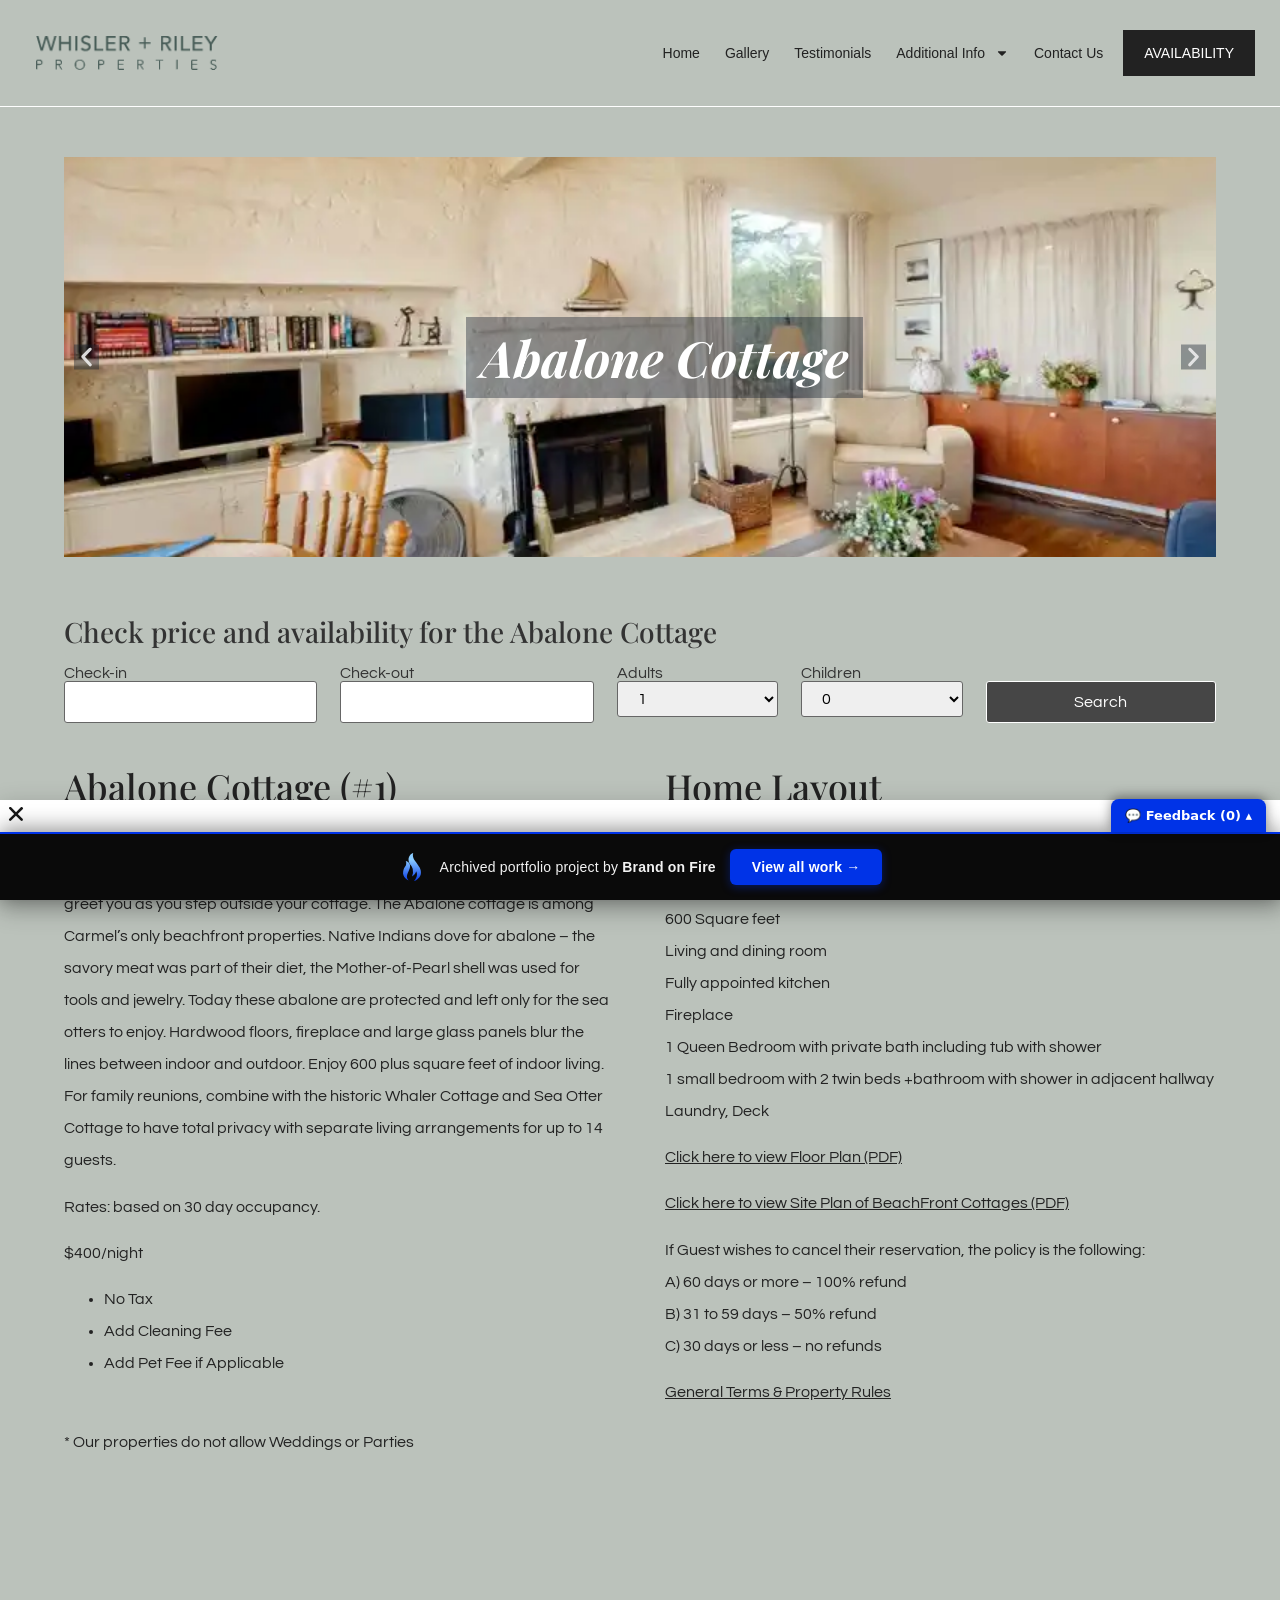
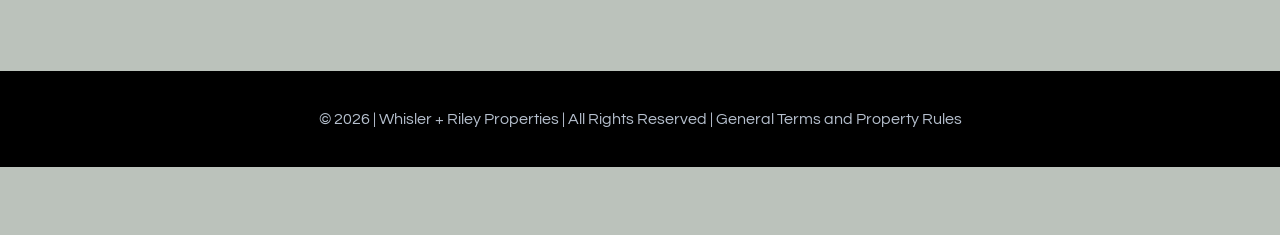
==== commit da3b18ae: "Add feedback comment widget to portfolio bar" ====
--- a/abalone-cottage/index.html
+++ b/abalone-cottage/index.html
@@ -1,2 +1,59 @@
 <!doctype html><html lang="en-US" data-bofp="0"><head><meta charset="UTF-8"><meta name="viewport" content="width=device-width, initial-scale=1"><link rel="profile" href="https://gmpg.org/xfn/11"><meta name="robots" content="index, follow, max-image-preview:large, max-snippet:-1, max-video-preview:-1"><title>Abalone Cottage | Carmel Beachfront Vacation Rental | Point Lobos</title><meta name="description" content="Experience a rare coastal retreat at the Abalone Cottage, one of Carmel's only beachfront rentals. Book your Point Lobos getaway today!"><link rel="canonical" href="/abalone-cottage/"><meta property="og:locale" content="en_US"><meta property="og:type" content="article"><meta property="og:title" content="Abalone Cottage | Carmel Beachfront Vacation Rental | Point Lobos"><meta property="og:description" content="Experience a rare coastal retreat at the Abalone Cottage, one of Carmel's only beachfront rentals. Book your Point Lobos getaway today!"><meta property="og:url" content="/abalone-cottage/"><meta property="og:site_name" content="Point Lobos Rentals"><meta property="article:modified_time" content="2026-05-01T19:09:28+00:00"><meta name="twitter:card" content="summary_large_image"><meta name="twitter:label1" content="Est. reading time"><meta name="twitter:data1" content="2 minutes"><link rel="alternate" type="application/rss+xml" title="Point Lobos Rentals » Feed" href="/feed/"><link rel="https://api.w.org/" href="/wp-json/"><link rel="alternate" title="JSON" type="application/json" href="/wp-json/wp/v2/pages/1917"><meta name="generator" content="Elementor 4.1.1; features: e_font_icon_svg, additional_custom_breakpoints; settings: css_print_method-internal, google_font-enabled, font_display-swap"><meta name="generator" content="WP Rocket 3.20.2" data-wpr-features="wpr_lazyload_images wpr_preload_links wpr_desktop"><link rel="stylesheet" href="../style.css"><style>[data-bofp="1"]{background-color:rgb(187, 194, 187)!important;color:rgb(51, 51, 51)!important}[data-bofp="2"]{background-color:rgb(187, 194, 187)!important;color:rgb(51, 51, 51)!important}[data-bofp="3"]{background-color:rgba(255, 255, 255, 0)!important;color:rgb(51, 51, 51)!important}[data-bofp="4"]{background-color:rgba(255, 255, 255, 0)!important;color:rgb(51, 51, 51)!important}[data-bofp="5"]{background-color:rgba(255, 255, 255, 0)!important;color:rgb(51, 51, 51)!important}[data-bofp="6"]{background-color:rgba(255, 255, 255, 0)!important;color:rgb(51, 51, 51)!important}[data-bofp="7"]{background-color:rgba(255, 255, 255, 0)!important;color:rgb(51, 51, 51)!important}[data-bofp="8"]{background-color:rgba(255, 255, 255, 0)!important;color:rgb(51, 51, 51)!important}[data-bofp="9"]{background-color:rgba(255, 255, 255, 0)!important;color:rgb(51, 51, 51)!important}[data-bofp="10"]{background-color:rgba(255, 255, 255, 0)!important;color:rgb(51, 51, 51)!important}[data-bofp="11"]{background-color:rgba(255, 255, 255, 0)!important;color:rgb(51, 51, 51)!important}[data-bofp="12"]{background-color:rgba(255, 255, 255, 0)!important;color:rgb(51, 51, 51)!important}[data-bofp="13"]{background-color:rgba(255, 255, 255, 0)!important;color:rgb(51, 51, 51)!important}[data-bofp="14"]{background-color:rgba(255, 255, 255, 0)!important;color:rgb(51, 51, 51)!important}[data-bofp="15"]{background-color:rgba(255, 255, 255, 0)!important;color:rgb(51, 51, 51)!important}[data-bofp="16"]{background-color:rgba(255, 255, 255, 0)!important;color:rgb(51, 51, 51)!important}[data-bofp="17"]{background-color:rgba(255, 255, 255, 0)!important;color:rgb(51, 51, 51)!important}[data-bofp="18"]{background-color:rgb(0, 0, 0)!important;color:rgb(51, 51, 51)!important}[data-bofp="19"]{background-color:rgb(255, 255, 255)!important;color:rgb(51, 51, 51)!important}[data-bofp="20"]{background-color:rgb(255, 255, 255)!important;color:rgb(51, 51, 51)!important}</style><meta name="robots" content="noindex, nofollow"></head><body data-rsssl="1" class="wp-singular page-template-default page page-id-1917 wp-custom-logo wp-embed-responsive wp-theme-hello-elementor hello-elementor-default elementor-default elementor-kit-2592 elementor-page elementor-page-1917 e--ua-blink e--ua-mac e--ua-webkit dialog-body dialog-lightbox-body dialog-container dialog-lightbox-container" data-elementor-device-mode="laptop" data-bofp="1"><a class="skip-link screen-reader-text" href="#content">Skip to content</a><header data-rocket-location-hash="e1cfe59a8182f87608f01d4b1c431c34" data-elementor-type="header" data-elementor-id="2599" class="elementor elementor-2599 elementor-location-header" data-elementor-post-type="elementor_library"><div class="elementor-element elementor-element-30aca1e e-con-full e-flex e-con e-parent e-lazyloaded" data-id="30aca1e" data-element_type="container" data-e-type="container" data-settings="{&quot;background_background&quot;:&quot;classic&quot;}" data-bofp="2"><div data-rocket-location-hash="91d898bb93f3462d2e00695ff86b5d5f" class="elementor-element elementor-element-cbbc3b1 elementor-widget elementor-widget-theme-site-logo elementor-widget-image" data-id="cbbc3b1" data-element_type="widget" data-e-type="widget" data-widget_type="theme-site-logo.default"><div class="elementor-widget-container"><a href="../index.html"><img width="183" height="36" src="../_a/f2bf5fe8b85e.svg" class="attachment-full size-full wp-image-2621 entered lazyloaded" alt="" data-ll-status="loaded" decoding="sync">				</a></div></div><div class="elementor-element elementor-element-13f41df elementor-nav-menu--stretch elementor-nav-menu__align-end elementor-nav-menu__text-align-center elementor-nav-menu--dropdown-tablet elementor-nav-menu--toggle elementor-nav-menu--burger elementor-widget elementor-widget-nav-menu" data-id="13f41df" data-element_type="widget" data-e-type="widget" data-settings="{&quot;full_width&quot;:&quot;stretch&quot;,&quot;layout&quot;:&quot;horizontal&quot;,&quot;submenu_icon&quot;:{&quot;value&quot;:&quot;&lt;svg aria-hidden=\&quot;true\&quot; class=\&quot;e-font-icon-svg e-fas-caret-down\&quot; viewBox=\&quot;0 0 320 512\&quot; xmlns=\&quot;http:\/\/www.w3.org\/2000\/svg\&quot;&gt;&lt;path d=\&quot;M31.3 192h257.3c17.8 0 26.7 21.5 14.1 34.1L174.1 354.8c-7.8 7.8-20.5 7.8-28.3 0L17.2 226.1C4.6 213.5 13.5 192 31.3 192z\&quot;&gt;&lt;\/path&gt;&lt;\/svg&gt;&quot;,&quot;library&quot;:&quot;fa-solid&quot;},&quot;toggle&quot;:&quot;burger&quot;}" data-widget_type="nav-menu.default"><div class="elementor-widget-container"><nav aria-label="Menu v2" class="elementor-nav-menu--main elementor-nav-menu__container elementor-nav-menu--layout-horizontal e--pointer-none"><ul id="menu-1-13f41df" class="elementor-nav-menu" data-smartmenus-id="1782339936083864"><li class="menu-item menu-item-type-post_type menu-item-object-page menu-item-home menu-item-2617"><a href="../index.html" class="elementor-item">Home</a></li><li class="menu-item menu-item-type-post_type menu-item-object-page menu-item-2943"><a href="../gallery/index.html" class="elementor-item">Gallery</a></li><li class="menu-item menu-item-type-post_type menu-item-object-page menu-item-3441"><a href="../testimonials/index.html" class="elementor-item">Testimonials</a></li><li class="menu-item menu-item-type-post_type menu-item-object-page menu-item-has-children menu-item-2944"><a href="../additional-information/index.html" class="elementor-item has-submenu" id="sm-1782339936083864-1" aria-haspopup="true" aria-controls="sm-1782339936083864-2" aria-expanded="false">Additional Info<span class="sub-arrow"><svg aria-hidden="true" class="e-font-icon-svg e-fas-caret-down" viewBox="0 0 320 512" xmlns="http://www.w3.org/2000/svg"><path d="M31.3 192h257.3c17.8 0 26.7 21.5 14.1 34.1L174.1 354.8c-7.8 7.8-20.5 7.8-28.3 0L17.2 226.1C4.6 213.5 13.5 192 31.3 192z"></path></svg></span></a><ul class="sub-menu elementor-nav-menu--dropdown" id="sm-1782339936083864-2" role="group" aria-hidden="true" aria-labelledby="sm-1782339936083864-1" aria-expanded="false"><li class="menu-item menu-item-type-post_type menu-item-object-page menu-item-3439"><a href="../point-lobos-rentals-history/index.html" class="elementor-sub-item">History</a></li><li class="menu-item menu-item-type-post_type menu-item-object-page menu-item-3440"><a href="../additional-information/index.html" class="elementor-sub-item">Nearby Activities</a></li><li class="menu-item menu-item-type-post_type menu-item-object-page menu-item-3442"><a href="../contact-us-location/index.html" class="elementor-sub-item">Location</a></li></ul></li><li class="menu-item menu-item-type-post_type menu-item-object-page menu-item-2612"><a href="../contact-us-location/index.html" class="elementor-item">Contact Us</a></li></ul>			</nav><div class="elementor-menu-toggle" role="button" tabindex="0" aria-label="Menu Toggle" aria-expanded="false" style=""><svg aria-hidden="true" role="presentation" class="elementor-menu-toggle__icon--open e-font-icon-svg e-eicon-menu-bar" viewBox="0 0 1000 1000" xmlns="http://www.w3.org/2000/svg"><path d="M104 333H896C929 333 958 304 958 271S929 208 896 208H104C71 208 42 237 42 271S71 333 104 333ZM104 583H896C929 583 958 554 958 521S929 458 896 458H104C71 458 42 487 42 521S71 583 104 583ZM104 833H896C929 833 958 804 958 771S929 708 896 708H104C71 708 42 737 42 771S71 833 104 833Z"></path></svg><svg aria-hidden="true" role="presentation" class="elementor-menu-toggle__icon--close e-font-icon-svg e-eicon-close" viewBox="0 0 1000 1000" xmlns="http://www.w3.org/2000/svg"><path d="M742 167L500 408 258 167C246 154 233 150 217 150 196 150 179 158 167 167 154 179 150 196 150 212 150 229 154 242 171 254L408 500 167 742C138 771 138 800 167 829 196 858 225 858 254 829L496 587 738 829C750 842 767 846 783 846 800 846 817 842 829 829 842 817 846 804 846 783 846 767 842 750 829 737L588 500 833 258C863 229 863 200 833 171 804 137 775 137 742 167Z"></path></svg>		</div><nav class="elementor-nav-menu--dropdown elementor-nav-menu__container" aria-hidden="true" style="top: 44px; --menu-height: 0; width: 1366px; left: 0px;"><ul id="menu-2-13f41df" class="elementor-nav-menu" data-smartmenus-id="17823399360835876"><li class="menu-item menu-item-type-post_type menu-item-object-page menu-item-home menu-item-2617"><a href="../index.html" class="elementor-item" tabindex="-1">Home</a></li><li class="menu-item menu-item-type-post_type menu-item-object-page menu-item-2943"><a href="../gallery/index.html" class="elementor-item" tabindex="-1">Gallery</a></li><li class="menu-item menu-item-type-post_type menu-item-object-page menu-item-3441"><a href="../testimonials/index.html" class="elementor-item" tabindex="-1">Testimonials</a></li><li class="menu-item menu-item-type-post_type menu-item-object-page menu-item-has-children menu-item-2944"><a href="../additional-information/index.html" class="elementor-item has-submenu" tabindex="-1" id="sm-17823399360835876-1" aria-haspopup="true" aria-controls="sm-17823399360835876-2" aria-expanded="false">Additional Info<span class="sub-arrow"><svg aria-hidden="true" class="e-font-icon-svg e-fas-caret-down" viewBox="0 0 320 512" xmlns="http://www.w3.org/2000/svg"><path d="M31.3 192h257.3c17.8 0 26.7 21.5 14.1 34.1L174.1 354.8c-7.8 7.8-20.5 7.8-28.3 0L17.2 226.1C4.6 213.5 13.5 192 31.3 192z"></path></svg></span></a><ul class="sub-menu elementor-nav-menu--dropdown" id="sm-17823399360835876-2" role="group" aria-hidden="true" aria-labelledby="sm-17823399360835876-1" aria-expanded="false"><li class="menu-item menu-item-type-post_type menu-item-object-page menu-item-3439"><a href="../point-lobos-rentals-history/index.html" class="elementor-sub-item" tabindex="-1">History</a></li><li class="menu-item menu-item-type-post_type menu-item-object-page menu-item-3440"><a href="../additional-information/index.html" class="elementor-sub-item" tabindex="-1">Nearby Activities</a></li><li class="menu-item menu-item-type-post_type menu-item-object-page menu-item-3442"><a href="../contact-us-location/index.html" class="elementor-sub-item" tabindex="-1">Location</a></li></ul></li><li class="menu-item menu-item-type-post_type menu-item-object-page menu-item-2612"><a href="../contact-us-location/index.html" class="elementor-item" tabindex="-1">Contact Us</a></li></ul>			</nav></div></div><div data-rocket-location-hash="a8d59d58e5c63685d9e4c6decd732e03" class="elementor-element elementor-element-9fd94a3 elementor-tablet-align-right elementor-widget elementor-widget-button" data-id="9fd94a3" data-element_type="widget" data-e-type="widget" data-widget_type="button.default"><div class="elementor-widget-container"><div class="elementor-button-wrapper"><a class="elementor-button elementor-button-link elementor-size-sm" href="../availability/index.html"><span class="elementor-button-content-wrapper"><span class="elementor-button-text">AVAILABILITY</span></span></a></div></div></div></div></header><main data-rocket-location-hash="f1cc2fe627ee6be3de71a20c7f559d72" id="content" class="site-main post-1917 page type-page status-publish hentry"><div data-rocket-location-hash="c83da318538040736752f757a6274db5" class="page-content"><div data-rocket-location-hash="41d0ee349e3131c9490ec2cc9337ab46" data-elementor-type="wp-page" data-elementor-id="1917" class="elementor elementor-1917" data-elementor-post-type="page"><div class="elementor-element elementor-element-28909e9 e-con-full e-flex e-con e-parent e-lazyloaded" data-id="28909e9" data-element_type="container" data-e-type="container"><div class="elementor-element elementor-element-c403ae8 e-flex e-con-boxed e-con e-child" data-id="c403ae8" data-element_type="container" data-e-type="container"><div class="e-con-inner"><div class="elementor-element elementor-element-5914c23 plr-slider-img elementor--h-position-center elementor--v-position-middle elementor-arrows-position-inside elementor-widget elementor-widget-slides e-widget-swiper" data-id="5914c23" data-element_type="widget" data-e-type="widget" data-settings="{&quot;navigation&quot;:&quot;arrows&quot;,&quot;autoplay&quot;:&quot;yes&quot;,&quot;pause_on_hover&quot;:&quot;yes&quot;,&quot;pause_on_interaction&quot;:&quot;yes&quot;,&quot;autoplay_speed&quot;:5000,&quot;infinite&quot;:&quot;yes&quot;,&quot;transition&quot;:&quot;slide&quot;,&quot;transition_speed&quot;:500}" data-widget_type="slides.default"><div class="elementor-widget-container"><div class="elementor-swiper"><div class="elementor-slides-wrapper elementor-main-swiper swiper swiper-initialized swiper-horizontal swiper-pointer-events" role="region" aria-roledescription="carousel" aria-label="Slides" dir="ltr" data-animation="fadeInUp"><div class="swiper-wrapper elementor-slides" id="swiper-wrapper-1050ea3d167b77ace" aria-live="off" style="cursor: grab; transition-duration: 0ms; transform: translate3d(-7200px, 0px, 0px);"><div class="elementor-repeater-item-c902a4c swiper-slide swiper-slide-duplicate swiper-slide-duplicate-prev" role="group" aria-roledescription="slide" data-swiper-slide-index="0" aria-label="1 / 5" style="width: 1200px;"><div class="swiper-slide-bg" role="img" aria-label="King Bedroom with Large closet" data-bofp="3"></div><div class="swiper-slide-inner"><div class="swiper-slide-contents animated fadeInUp" style=""><div class="elementor-slide-heading">Abalone Cottage</div></div></div></div><div class="elementor-repeater-item-03190cd swiper-slide swiper-slide-duplicate swiper-slide-duplicate-active" role="group" aria-roledescription="slide" data-swiper-slide-index="1" aria-label="2 / 5" style="width: 1200px;"><div class="swiper-slide-bg" role="img" aria-label="White Living Area" data-bofp="4"></div><div class="swiper-slide-inner"><div class="swiper-slide-contents animated fadeInUp" style=""><div class="elementor-slide-heading">Abalone Cottage</div></div></div></div><div class="elementor-repeater-item-483d363 swiper-slide swiper-slide-duplicate swiper-slide-duplicate-next" role="group" aria-roledescription="slide" data-swiper-slide-index="2" aria-label="3 / 5" style="width: 1200px;"><div class="swiper-slide-bg" role="img" aria-label="Sea View from inside Dining Place" data-bofp="5"></div><div class="swiper-slide-inner"><div class="swiper-slide-contents animated fadeInUp" style=""><div class="elementor-slide-heading">Abalone Cottage</div></div></div></div><div class="elementor-repeater-item-a6f958f swiper-slide swiper-slide-duplicate" role="group" aria-roledescription="slide" data-swiper-slide-index="3" aria-label="4 / 5" style="width: 1200px;"><div class="swiper-slide-bg" role="img" aria-label="Large Sofa with Fireplace While Looking Outside" data-bofp="6"></div><div class="swiper-slide-inner"><div class="swiper-slide-contents animated fadeInUp" style=""><div class="elementor-slide-heading">Abalone Cottage</div></div></div></div><div class="elementor-repeater-item-09df5a6 swiper-slide swiper-slide-duplicate" role="group" aria-roledescription="slide" data-swiper-slide-index="4" aria-label="5 / 5" style="width: 1200px;"><div class="swiper-slide-bg" role="img" aria-label="White Room with Twin Bed" data-bofp="7"></div><div class="swiper-slide-inner"><div class="swiper-slide-contents animated fadeInUp" style=""><div class="elementor-slide-heading">Abalone Cottage</div></div></div></div><div class="elementor-repeater-item-c902a4c swiper-slide swiper-slide-prev" role="group" aria-roledescription="slide" data-swiper-slide-index="0" aria-label="1 / 5" style="width: 1200px;"><div class="swiper-slide-bg" role="img" aria-label="King Bedroom with Large closet" data-bofp="8"></div><div class="swiper-slide-inner"><div class="swiper-slide-contents animated fadeInUp" style=""><div class="elementor-slide-heading">Abalone Cottage</div></div></div></div><div class="elementor-repeater-item-03190cd swiper-slide swiper-slide-active" role="group" aria-roledescription="slide" data-swiper-slide-index="1" aria-label="2 / 5" style="width: 1200px;"><div class="swiper-slide-bg elementor-ken-burns--active" role="img" aria-label="White Living Area" data-bofp="9"></div><div class="swiper-slide-inner"><div class="swiper-slide-contents animated fadeInUp" style=""><div class="elementor-slide-heading">Abalone Cottage</div></div></div></div><div class="elementor-repeater-item-483d363 swiper-slide swiper-slide-next" role="group" aria-roledescription="slide" data-swiper-slide-index="2" aria-label="3 / 5" style="width: 1200px;"><div class="swiper-slide-bg" role="img" aria-label="Sea View from inside Dining Place" data-bofp="10"></div><div class="swiper-slide-inner"><div class="swiper-slide-contents animated fadeInUp" style=""><div class="elementor-slide-heading">Abalone Cottage</div></div></div></div><div class="elementor-repeater-item-a6f958f swiper-slide" role="group" aria-roledescription="slide" data-swiper-slide-index="3" aria-label="4 / 5" style="width: 1200px;"><div class="swiper-slide-bg" role="img" aria-label="Large Sofa with Fireplace While Looking Outside" data-bofp="11"></div><div class="swiper-slide-inner"><div class="swiper-slide-contents animated fadeInUp" style=""><div class="elementor-slide-heading">Abalone Cottage</div></div></div></div><div class="elementor-repeater-item-09df5a6 swiper-slide" role="group" aria-roledescription="slide" data-swiper-slide-index="4" aria-label="5 / 5" style="width: 1200px;"><div class="swiper-slide-bg" role="img" aria-label="White Room with Twin Bed" data-bofp="12"></div><div class="swiper-slide-inner"><div class="swiper-slide-contents animated fadeInUp" style=""><div class="elementor-slide-heading">Abalone Cottage</div></div></div></div>				<div class="elementor-repeater-item-c902a4c swiper-slide swiper-slide-duplicate swiper-slide-duplicate-prev" role="group" aria-roledescription="slide" data-swiper-slide-index="0" aria-label="1 / 5" style="width: 1200px;"><div class="swiper-slide-bg" role="img" aria-label="King Bedroom with Large closet" data-bofp="13"></div><div class="swiper-slide-inner"><div class="swiper-slide-contents animated fadeInUp" style=""><div class="elementor-slide-heading">Abalone Cottage</div></div></div></div><div class="elementor-repeater-item-03190cd swiper-slide swiper-slide-duplicate swiper-slide-duplicate-active" role="group" aria-roledescription="slide" data-swiper-slide-index="1" aria-label="2 / 5" style="width: 1200px;"><div class="swiper-slide-bg" role="img" aria-label="White Living Area" data-bofp="14"></div><div class="swiper-slide-inner"><div class="swiper-slide-contents animated fadeInUp" style=""><div class="elementor-slide-heading">Abalone Cottage</div></div></div></div><div class="elementor-repeater-item-483d363 swiper-slide swiper-slide-duplicate swiper-slide-duplicate-next" role="group" aria-roledescription="slide" data-swiper-slide-index="2" aria-label="3 / 5" style="width: 1200px;"><div class="swiper-slide-bg" role="img" aria-label="Sea View from inside Dining Place" data-bofp="15"></div><div class="swiper-slide-inner"><div class="swiper-slide-contents animated fadeInUp" style=""><div class="elementor-slide-heading">Abalone Cottage</div></div></div></div><div class="elementor-repeater-item-a6f958f swiper-slide swiper-slide-duplicate" role="group" aria-roledescription="slide" data-swiper-slide-index="3" aria-label="4 / 5" style="width: 1200px;"><div class="swiper-slide-bg" role="img" aria-label="Large Sofa with Fireplace While Looking Outside" data-bofp="16"></div><div class="swiper-slide-inner"><div class="swiper-slide-contents animated fadeInUp" style=""><div class="elementor-slide-heading">Abalone Cottage</div></div></div></div><div class="elementor-repeater-item-09df5a6 swiper-slide swiper-slide-duplicate" role="group" aria-roledescription="slide" data-swiper-slide-index="4" aria-label="5 / 5" style="width: 1200px;"><div class="swiper-slide-bg" role="img" aria-label="White Room with Twin Bed" data-bofp="17"></div><div class="swiper-slide-inner"><div class="swiper-slide-contents animated fadeInUp" style=""><div class="elementor-slide-heading">Abalone Cottage</div></div></div></div></div><div class="elementor-swiper-button elementor-swiper-button-prev" role="button" tabindex="0" aria-label="Previous slide" aria-controls="swiper-wrapper-1050ea3d167b77ace"><svg aria-hidden="true" class="e-font-icon-svg e-eicon-chevron-left" viewBox="0 0 1000 1000" xmlns="http://www.w3.org/2000/svg"><path d="M646 125C629 125 613 133 604 142L308 442C296 454 292 471 292 487 292 504 296 521 308 533L604 854C617 867 629 875 646 875 663 875 679 871 692 858 704 846 713 829 713 812 713 796 708 779 692 767L438 487 692 225C700 217 708 204 708 187 708 171 704 154 692 142 675 129 663 125 646 125Z"></path></svg>						</div><div class="elementor-swiper-button elementor-swiper-button-next" role="button" tabindex="0" aria-label="Next slide" aria-controls="swiper-wrapper-1050ea3d167b77ace"><svg aria-hidden="true" class="e-font-icon-svg e-eicon-chevron-right" viewBox="0 0 1000 1000" xmlns="http://www.w3.org/2000/svg"><path d="M696 533C708 521 713 504 713 487 713 471 708 454 696 446L400 146C388 133 375 125 354 125 338 125 325 129 313 142 300 154 292 171 292 187 292 204 296 221 308 233L563 492 304 771C292 783 288 800 288 817 288 833 296 850 308 863 321 871 338 875 354 875 371 875 388 867 400 854L696 533Z"></path></svg>						</div><span class="swiper-notification" aria-live="assertive" aria-atomic="true"></span></div></div></div></div></div></div></div><div class="elementor-element elementor-element-47b3a6e e-con-full e-flex e-con e-parent e-lazyloaded" data-id="47b3a6e" data-element_type="container" data-e-type="container"><div class="elementor-element elementor-element-0190065 e-flex e-con-boxed e-con e-child" data-id="0190065" data-element_type="container" data-e-type="container"><div class="e-con-inner"><div class="elementor-element elementor-element-4c4422c e-con-full e-flex e-con e-child" data-id="4c4422c" data-element_type="container" data-e-type="container"><div class="elementor-element elementor-element-54facb0 plr-shrtcd elementor-widget elementor-widget-shortcode" data-id="54facb0" data-element_type="widget" data-e-type="widget" data-widget_type="shortcode.default"><div class="elementor-widget-container"><div class="elementor-shortcode"><div style="text-align:" center;”=""><div id="hbook-booking-form-1" class="hbook-wrapper hbook-wrapper-booking-form hb-accom-page" data-status="" data-page-accom-id="338" data-current-page-id="1917" data-exists-main-booking-form="no" data-force-display-thumb="no" data-force-display-desc="no" data-results-show-only-accom-id="" data-booking-rules="{&quot;allowed_check_in_days&quot;:&quot;0,1,2,3,4,5,6&quot;,&quot;allowed_check_out_days&quot;:&quot;0,1,2,3,4,5,6&quot;,&quot;minimum_stay&quot;:&quot;1&quot;,&quot;maximum_stay&quot;:&quot;9999&quot;,&quot;seasonal_allowed_check_in_days&quot;:[],&quot;seasonal_allowed_check_out_days&quot;:[],&quot;seasonal_minimum_stay&quot;:{&quot;101&quot;:&quot;4&quot;,&quot;102&quot;:&quot;4&quot;,&quot;105&quot;:&quot;4&quot;,&quot;127&quot;:&quot;4&quot;,&quot;110&quot;:&quot;30&quot;,&quot;111&quot;:&quot;30&quot;,&quot;112&quot;:&quot;30&quot;,&quot;113&quot;:&quot;30&quot;,&quot;114&quot;:&quot;30&quot;},&quot;seasonal_maximum_stay&quot;:{&quot;107&quot;:&quot;30&quot;,&quot;109&quot;:&quot;30&quot;,&quot;110&quot;:&quot;30&quot;,&quot;111&quot;:&quot;30&quot;,&quot;112&quot;:&quot;30&quot;,&quot;113&quot;:&quot;30&quot;,&quot;114&quot;:&quot;30&quot;,&quot;115&quot;:&quot;30&quot;,&quot;116&quot;:&quot;30&quot;,&quot;117&quot;:&quot;30&quot;,&quot;118&quot;:&quot;30&quot;},&quot;conditional_booking_rules&quot;:[]}"><form class="hb-booking-search-form hb-form-1 hb-horizontal-search-form" method="POST" data-search-only="no" action="#"><h3 class="hb-title hb-title-search-form">Check price and availability for the Abalone Cottage</h3><div class="hb-searched-summary hb-clearfix"><p class="hb-check-dates-wrapper hb-chosen-check-in-date">Check-in: <span></span></p><p class="hb-check-dates-wrapper hb-chosen-check-out-date">Check-out: <span></span></p><p class="hb-admin-search-type-wrapper hb-chosen-admin-search-type">[string_chosen_admin_search_type] <span></span></p><p class="hb-accom-number-wrapper hb-chosen-accom-number">Number of accommodation: <span></span></p><p class="hb-people-wrapper hb-chosen-adults">Adults: <span></span></p><p class="hb-people-wrapper hb-chosen-children">Children: <span></span></p><p class="hb-change-search-wrapper hb-search-button-wrapper hb-button-wrapper"><input type="submit" value="Change search"></p></div><div class="hb-search-fields-and-submit"><div class="hb-search-fields hb-clearfix"><p class="hb-check-dates-wrapper"><label for="hb-form-1-check-in-date">Check-in</label><input id="hb-form-1-check-in-date" name="hb-check-in-date" class="hb-input-datepicker hb-check-in-date" type="text" placeholder="" autocomplete="off"><input class="hb-check-in-hidden" name="hb-check-in-hidden" type="hidden" value=""><span class="hb-datepick-check-in-out-mobile-trigger hb-datepick-check-in-mobile-trigger"></span><span class="hb-datepick-check-in-out-trigger hb-datepick-check-in-trigger"></span></p><p class="hb-check-dates-wrapper"><label for="hb-form-1-check-out-date">Check-out</label><input id="hb-form-1-check-out-date" name="hb-check-out-date" class="hb-input-datepicker hb-check-out-date" type="text" placeholder="" autocomplete="off"><input class="hb-check-out-hidden" name="hb-check-out-hidden" type="hidden" value=""><span class="hb-datepick-check-in-out-mobile-trigger hb-datepick-check-out-mobile-trigger"></span><span class="hb-datepick-check-in-out-trigger hb-datepick-check-out-trigger"></span></p><p class="hb-accom-number-wrapper"><label for="hb-form-1-accom-number">Number of accommodation</label><select id="hb-form-1-accom-number" name="hb-accom-number" class="hb-accom-number"><option disabled="" value="0" selected="">1 (1 adult)</option><option value="any">Any</option><option value="1">1</option></select><input class="hb-accom-people" name="hb-accom-people" type="hidden" value="1-0"><input class="hb-accom-people-any" name="hb-accom-people-any" type="hidden" value="no"></p><p class="hb-people-wrapper hb-people-wrapper-adults"><label for="hb-form-1-adults">Adults</label><select id="hb-form-1-adults" name="hb-adults" class="hb-adults"><option value="1">1</option><option value="2">2</option><option value="3">3</option><option value="4">4</option></select><input class="hb-adults-hidden" type="hidden" value=""></p><p class="hb-people-wrapper hb-people-wrapper-children hb-people-wrapper-last"><label for="hb-form-1-children">Children</label><select id="hb-form-1-children" name="hb-children" class="hb-children"><option value="0">0</option><option value="1">1</option><option value="2">2</option><option value="3">3</option></select><input class="hb-children-hidden" type="hidden" value=""></p><p class="hb-search-submit-wrapper hb-search-button-wrapper hb-button-wrapper"><label for="hb-form-1-hb-search-form-submit">&nbsp;</label><input type="submit" id="hb-form-1-hb-search-form-submit" value="Search"></p></div><p class="hb-search-error">&nbsp;</p><p class="hb-search-no-result">&nbsp;</p><p class="hb-booking-searching hb-dots-loader">Searching<span></span></p></div><input type="hidden" class="hb-results-show-only-accom-id" name="hb-results-show-only-accom-id"><input type="hidden" class="hb-chosen-options" name="hb-chosen-options" value=""><input type="hidden" class="hb-chosen-accom-num" name="hb-chosen-accom-num" value=""><div class="hb-multi-accom-people-selection-wrapper" data-form-num="1"><a class="hb-people-popup-wrapper-close" href="#">×</a><div class="hb-multi-accom-people-selection hb-multi-accom-people-selection-accom-1 hb-clearfix"><b class="hb-multi-accom-people-title">Accommodation 1</b><p class="hb-multi-accom-people-wrapper"><label for="hb-form-1-hb-accom-1-adults">Adults</label><select id="hb-form-1-hb-accom-1-adults" class="hb-multi-accom-adults"><option>1</option><option>2</option><option>3</option><option>4</option></select></p><p class="hb-multi-accom-people-wrapper hb-multi-accom-children-wrapper"><label for="hb-form-1-hb-accom-1-children">Children</label><select id="hb-form-1-hb-accom-1-children" class="hb-multi-accom-children"><option>0</option><option>1</option><option>2</option><option>3</option><option>4</option></select></p></div></div></form><div class="hb-accom-list" style=""></div><form class="hb-booking-details-form hb-step-wrapper has-validation-callback" style=""><p class="hb-step-button hb-button-wrapper hb-previous-step hb-previous-step-2"><input type="submit" value="← Previous"></p><div class="hb-details-fields"><h3 class="hb-title">Enter your details</h3><p><label for="hb-form-1-first_name">First name*</label><input id="hb-form-1-first_name" name="hb_first_name" class="hb-detail-field" data-validation="required" type="text" value=""></p><p><label for="hb-form-1-last_name">Last name*</label><input id="hb-form-1-last_name" name="hb_last_name" class="hb-detail-field" data-validation="required" type="text" value=""></p><p><label for="hb-form-1-email">Email*</label><input id="hb-form-1-email" name="hb_email" class="hb-detail-field" data-validation="required email" type="text" value=""></p><p><label for="hb-form-1-phone">Phone*</label><input id="hb-form-1-phone" name="hb_phone" class="hb-detail-field" data-validation="required number" data-validation-allowing="float" type="text" value=""></p><p><label for="hb-form-1-address_1">Address line 1</label><input id="hb-form-1-address_1" name="hb_address_1" class="hb-detail-field" data-validation="" type="text" value=""></p><p><label for="hb-form-1-city">City</label><input id="hb-form-1-city" name="hb_city" class="hb-detail-field" data-validation="" type="text" value=""></p><p><label for="hb-form-1-state_province">State / province</label><input id="hb-form-1-state_province" name="hb_state_province" class="hb-detail-field" data-validation="" data-validation-saved="" type="text" value=""></p><p><label for="hb-form-1-zip_code">Zip code</label><input id="hb-form-1-zip_code" name="hb_zip_code" class="hb-detail-field" data-validation="" type="text" value=""></p><p><label for="hb-form-1-country_iso-selectized">Country*</label><select id="hb-form-1-country_iso" name="hb_country_iso" class="hb-detail-field hb-country-iso-select selectized" data-validation="required" tabindex="-1" style="display: none;"><option value="" selected="selected"></option></select><div class="hb-detail-field hb-country-iso-select selectize-control single"><div class="selectize-input items not-full has-options" style="background-color: rgb(255, 255, 255); border-width: 1px; border-style: solid; border-color: rgb(102, 102, 102); border-radius: 3px; line-height: 36px; padding-left: 16px;"><input type="text" autocomplete="new-password" autofill="no" tabindex="" id="hb-form-1-country_iso-selectized" style="width: 4px;"></div><div class="single selectize-dropdown hb-detail-field hb-country-iso-select" style="display: none;"><div class="selectize-dropdown-content" tabindex="-1"></div></div></div></p><p class="hb-country-iso-additional-info-wrapper hb-usa-state-iso-wrapper" style="display: none;"><label for="hb-form-1-usa_state_iso-selectized">State*</label><select id="hb-form-1-usa_state_iso" name="hb_usa_state_iso" class="hb-detail-field selectized" tabindex="-1" data-validation="" style="display: none;"><option value="" selected="selected"></option></select><div class="hb-detail-field selectize-control single"><div class="selectize-input items not-full has-options" style="background-color: rgb(255, 255, 255); border-width: 1px; border-style: solid; border-color: rgb(102, 102, 102); border-radius: 3px; line-height: 36px; padding-left: 16px;"><input type="text" autocomplete="new-password" autofill="no" tabindex="" id="hb-form-1-usa_state_iso-selectized" style="width: 4px;"></div><div class="single selectize-dropdown hb-detail-field" style="display: none;"><div class="selectize-dropdown-content" tabindex="-1"></div></div></div></p><p class="hb-country-iso-additional-info-wrapper hb-canada-province-iso-wrapper" style="display: none;"><label for="hb-form-1-canada_province_iso-selectized">Province*</label><select id="hb-form-1-canada_province_iso" name="hb_canada_province_iso" class="hb-detail-field selectized" tabindex="-1" data-validation="" style="display: none;"><option value="" selected="selected"></option></select><div class="hb-detail-field selectize-control single"><div class="selectize-input items not-full has-options" style="background-color: rgb(255, 255, 255); border-width: 1px; border-style: solid; border-color: rgb(102, 102, 102); border-radius: 3px; line-height: 36px; padding-left: 16px;"><input type="text" autocomplete="new-password" autofill="no" tabindex="" id="hb-form-1-canada_province_iso-selectized" style="width: 4px;"></div><div class="single selectize-dropdown hb-detail-field" style="display: none;"><div class="selectize-dropdown-content" tabindex="-1"></div></div></div></p></div><p class="hb-loading-summary hb-dots-loader">Loading summary<span></span></p><div class="hb-summary-wrapper">&nbsp;</div><input type="hidden" class="hb-details-check-in" name="hb-details-check-in"><input type="hidden" class="hb-details-check-out" name="hb-details-check-out"><input type="hidden" class="hb-details-adults" name="hb-details-adults"><input type="hidden" class="hb-details-children" name="hb-details-children"><input type="hidden" class="hb-details-accom-ids" name="hb-details-accom-ids"><input type="hidden" class="hb-details-is-admin" name="hb-details-is-admin"><input type="hidden" name="hb-details-booking-form-num" value="1"><div class="hb-policies-area"><h3 class="hb-title hb-title-terms">Accept our <a href="../general-terms-property-rules/index.html" target="_blank">General Terms &amp; Property Rules</a> for this reservation</h3><p><input type="checkbox" id="hb-form-1-terms-and-cond" name="hb_terms_and_cond"><label for="hb-form-1-terms-and-cond" class="hb-terms-and-cond"> I have read and I accept the <a href="../general-terms-property-rules/index.html" target="_blank">General Terms &amp; Property Rules</a> for this booking.</label></p><p class="hb-policies-error"></p></div><div class="hb-payment-info-wrapper"><span class="hb-payment-type-hidden"><input type="radio" name="hb-payment-type" value="store_credit_card"></span><span class="hb-payment-type-null-price-wrapper"><input class="hb-payment-type-null-price" type="radio" name="hb-payment-type" value="offline"></span><p class="hb-payment-type-explanation hb-payment-type-explanation-store_credit_card" style="display: block;">The deposit amount is <span class="hb-payment-type-explanation-deposit_amount">&nbsp;</span>. </p><div class="hb-payment-method-wrapper" style="display: block;"><span class="hb-payment-method-hidden"><input type="radio" name="hb-payment-gateway" value="stripe" data-has-redirection="yes"></span><div class="hb-payment-form hb-payment-form-stripe" style=""><p class="hb-stripe-payment-form-txt-top">Please enter your credit cards details below.</p><p class="hb-stripe-loading-form hb-dots-loader">Loading payment form<span></span></p><div class="hb-stripe-payment-element-wrapper"></div><p class="hb-stripe-payment-form-txt-bottom hb-stripe-payment-form-txt-bottom-has-margin"><img decoding="sync" class="hb-padlock-img" src="../_a/64344f071b9d.webp" alt=""><span>Safe and secure payments SSL encrypted</span></p><p class="hb-powered-by-stripe"><img decoding="sync" class="hb-powered-by-stripe-img" src="../_a/65d81c1e6a0a.webp" alt=""></p></div><div class="hb-bottom-area-content"></div></div><input type="hidden" name="hb-payment-flag" class="hb-payment-flag"></div><div class="hb-confirm-area"><p class="hb-saving-resa hb-dots-loader">Processing<span></span></p><p>Please double check your reservation details before clicking on "Book now".</p><p class="hb-confirm-error"></p><p class="hb-confirm-button hb-button-wrapper"><input type="submit" value="Book now!"></p></div><p class="hb-bottom-area">&nbsp;</p><input type="hidden" name="action" value="hb_create_resa"><input type="hidden" name="hb-current-url"></form></div></div></div></div></div></div><div class="elementor-element elementor-element-6ce8c93 e-con-full e-flex e-con e-child" data-id="6ce8c93" data-element_type="container" data-e-type="container"><div class="elementor-element elementor-element-d54a52f elementor-widget__width-initial elementor-widget-tablet__width-inherit elementor-widget elementor-widget-text-editor" data-id="d54a52f" data-element_type="widget" data-e-type="widget" data-widget_type="text-editor.default"><div class="elementor-widget-container"><div class="fusion-text fusion-text-2"><h2 class="fusion-responsive-typography-calculated" data-fontsize="26" data-lineheight="43.94px">Abalone Cottage (#1)</h2><p>This cozy cottage is all you need for the perfect retreat. Sweeping views of the Pacific Ocean, a white sand beach and local sea otters on the kelp beds greet you as you step outside your cottage. The Abalone cottage is among Carmel’s only beachfront properties. Native Indians dove for abalone – the savory meat was part of their diet, the Mother-of-Pearl shell&nbsp;was used for tools and jewelry. Today these abalone are protected and left only for the sea otters to enjoy. Hardwood floors, fireplace and large glass panels blur the lines between indoor and outdoor. Enjoy 600 plus square feet of indoor living. For family reunions, combine with the historic Whaler Cottage and Sea Otter Cottage to have total privacy with separate living arrangements for up to 14 guests.</p><div class="fusion-text fusion-text-2"><p>Rates: based on 30 day occupancy.&nbsp;</p><p>$400/night</p><ul><li>No Tax</li><li>Add Cleaning Fee</li><li>Add Pet Fee if Applicable</li></ul><p>&nbsp;</p></div><div class="fusion-text fusion-text-2"><p>* Our properties do not allow Weddings or Parties</p></div><p>&nbsp;</p><p>&nbsp;</p><p>&nbsp;</p></div>								</div></div><div class="elementor-element elementor-element-1bbdacf elementor-widget__width-initial elementor-widget-tablet__width-inherit elementor-widget elementor-widget-text-editor" data-id="1bbdacf" data-element_type="widget" data-e-type="widget" data-widget_type="text-editor.default"><div class="elementor-widget-container"><div class="fusion-text fusion-text-2"><h2 class="fusion-responsive-typography-calculated" data-fontsize="26" data-lineheight="43.94px">Home Layout</h2><p><strong>Sleeps 4 Guests Maximum, this includes infants and children</strong></p><p>2 Bedroom, 2 Bath<br>600 Square feet<br>Living and dining room<br>Fully appointed kitchen<br>Fireplace<br>1 Queen Bedroom with private bath including tub with shower<br>1 small bedroom with 2 twin beds +bathroom with shower in adjacent hallway<br>Laundry, Deck</p><p><span style="text-decoration: underline;"><a href="#" target="_blank" rel="noopener noreferrer">Click here to view Floor Plan (PDF)</a></span></p><p><span style="text-decoration: underline;"><a href="#" target="_blank" rel="noopener noreferrer">Click here to view Site Plan of BeachFront Cottages (PDF)</a></span></p></div><div class="fusion-text fusion-text-3"><p>If Guest wishes to cancel their reservation, the policy is the following:<br>A) 60 days or more – 100% refund<br>B) 31 to 59 days – 50% refund<br>C) 30 days or less – no refunds</p><p><span style="text-decoration: underline;"><a href="../general-terms-property-rules/index.html" target="_blank" rel="noopener">General Terms &amp; Property Rules</a></span></p></div>								</div></div></div></div></div></div></div></div></main><footer data-elementor-type="footer" data-elementor-id="2624" class="elementor elementor-2624 elementor-location-footer" data-elementor-post-type="elementor_library"><div class="elementor-element elementor-element-5fba109 e-con-full e-flex e-con e-parent e-lazyloaded" data-id="5fba109" data-element_type="container" data-e-type="container" data-settings="{&quot;background_background&quot;:&quot;classic&quot;}" data-bofp="18"><div class="elementor-element elementor-element-1d5c7f0 e-flex e-con-boxed e-con e-child" data-id="1d5c7f0" data-element_type="container" data-e-type="container"><div class="e-con-inner"><div class="elementor-element elementor-element-c88be75 elementor-widget elementor-widget-heading" data-id="c88be75" data-element_type="widget" data-e-type="widget" data-widget_type="heading.default"><div class="elementor-widget-container"><p class="elementor-heading-title elementor-size-default">© 2026  |    Whisler + Riley Properties   |   All Rights Reserved | <a href="../general-terms-property-rules/index.html">General Terms and Property Rules</a></p>				</div></div><div class="elementor-element elementor-element-91059a9 elementor-hidden-desktop elementor-hidden-laptop elementor-hidden-tablet elementor-hidden-mobile elementor-widget elementor-widget-heading" data-id="91059a9" data-element_type="widget" data-e-type="widget" data-widget_type="heading.default"><div class="elementor-widget-container"><p class="elementor-heading-title elementor-size-default">©  2026  |    Whisler + Riley Properties</p>				</div></div></div></div></div><div class="elementor-element elementor-element-93a2fa8 e-flex e-con-boxed e-con e-parent e-lazyloaded" data-id="93a2fa8" data-element_type="container" data-e-type="container"><div class="e-con-inner"></div></div></footer><span id="elementor-device-mode" class="elementor-screen-only"></span><svg style="display: none;" class="e-font-icon-svg-symbols"><symbol id="eicon-close" viewBox="0 0 1000 1000"><path d="M742 167L500 408 258 167C246 154 233 150 217 150 196 150 179 158 167 167 154 179 150 196 150 212 150 229 154 242 171 254L408 500 167 742C138 771 138 800 167 829 196 858 225 858 254 829L496 587 738 829C750 842 767 846 783 846 800 846 817 842 829 829 842 817 846 804 846 783 846 767 842 750 829 737L588 500 833 258C863 229 863 200 833 171 804 137 775 137 742 167Z"></path></symbol></svg><div class="hb-datepick-popup-wrapper" style="display: none;"><div class="hb-datepick-legend"><div class="hb-datepick-selecting-legend">&nbsp;</div><div class="hb-datepick-custom-legend"></div><a class="hb-dp-cmd-close" href="#">×</a></div><div class="hb-datepick-popup hb-datepick-check-in-out is-datepick"><div class="hb-dp-cmd-wrapper hb-dp-multi" style="width: 580px;"><a href="javascript:void(0)" title="" class="hb-dp-cmd hb-dp-cmd-prev ">‹</a><a href="javascript:void(0)" title="" class="hb-dp-cmd hb-dp-cmd-next ">›</a></div><div class="hb-dp-month-row hb-dp-clearfix hb-dp-multi" style="width: 580px;"><div class="hb-dp-month first"><div class="hb-dp-month-header">June 2026</div><div class="hb-dp-week-header hb-dp-clearfix"><div><span class="datepick-dow-1" title="Monday">Mo</span></div><div><span class="datepick-dow-2" title="Tuesday">Tu</span></div><div><span class="datepick-dow-3" title="Wednesday">We</span></div><div><span class="datepick-dow-4" title="Thursday">Th</span></div><div><span class="datepick-dow-5" title="Friday">Fr</span></div><div><span class="datepick-dow-6" title="Saturday">Sa</span></div><div><span class="datepick-dow-0" title="Sunday">Su</span></div></div><div class="hb-dp-weeks"><div class="hb-dp-week hb-dp-clearfix"><div class="hb-dp-day"><span class="dp1779735600000  datepick-other-month">&nbsp;</span></div><div class="hb-dp-day"><span class="dp1779822000000  datepick-other-month">&nbsp;</span></div><div class="hb-dp-day"><span class="dp1779908400000  datepick-other-month">&nbsp;</span></div><div class="hb-dp-day"><span class="dp1779994800000  datepick-other-month">&nbsp;</span></div><div class="hb-dp-day"><span class="dp1780081200000  datepick-other-month">&nbsp;</span></div><div class="hb-dp-day"><span class="dp1780167600000  hb-dp-weekend datepick-other-month">&nbsp;</span></div><div class="hb-dp-day"><span class="dp1780254000000  hb-dp-weekend datepick-other-month">&nbsp;</span></div></div><div class="hb-dp-week hb-dp-clearfix"><div class="hb-dp-day"><a href="javascript:void(0)" class="dp1780340400000  ">1</a></div><div class="hb-dp-day"><a href="javascript:void(0)" class="dp1780426800000  ">2</a></div><div class="hb-dp-day"><a href="javascript:void(0)" class="dp1780513200000  ">3</a></div><div class="hb-dp-day"><a href="javascript:void(0)" class="dp1780599600000  ">4</a></div><div class="hb-dp-day"><a href="javascript:void(0)" class="dp1780686000000  ">5</a></div><div class="hb-dp-day"><a href="javascript:void(0)" class="dp1780772400000   hb-dp-weekend">6</a></div><div class="hb-dp-day"><a href="javascript:void(0)" class="dp1780858800000   hb-dp-weekend">7</a></div></div><div class="hb-dp-week hb-dp-clearfix"><div class="hb-dp-day"><a href="javascript:void(0)" class="dp1780945200000  ">8</a></div><div class="hb-dp-day"><a href="javascript:void(0)" class="dp1781031600000  ">9</a></div><div class="hb-dp-day"><a href="javascript:void(0)" class="dp1781118000000  ">10</a></div><div class="hb-dp-day"><a href="javascript:void(0)" class="dp1781204400000  ">11</a></div><div class="hb-dp-day"><a href="javascript:void(0)" class="dp1781290800000  ">12</a></div><div class="hb-dp-day"><a href="javascript:void(0)" class="dp1781377200000   hb-dp-weekend">13</a></div><div class="hb-dp-day"><a href="javascript:void(0)" class="dp1781463600000   hb-dp-weekend">14</a></div></div><div class="hb-dp-week hb-dp-clearfix"><div class="hb-dp-day"><a href="javascript:void(0)" class="dp1781550000000  ">15</a></div><div class="hb-dp-day"><a href="javascript:void(0)" class="dp1781636400000  ">16</a></div><div class="hb-dp-day"><a href="javascript:void(0)" class="dp1781722800000  ">17</a></div><div class="hb-dp-day"><a href="javascript:void(0)" class="dp1781809200000  ">18</a></div><div class="hb-dp-day"><a href="javascript:void(0)" class="dp1781895600000  ">19</a></div><div class="hb-dp-day"><a href="javascript:void(0)" class="dp1781982000000   hb-dp-weekend">20</a></div><div class="hb-dp-day"><a href="javascript:void(0)" class="dp1782068400000   hb-dp-weekend">21</a></div></div><div class="hb-dp-week hb-dp-clearfix"><div class="hb-dp-day"><a href="javascript:void(0)" class="dp1782154800000  ">22</a></div><div class="hb-dp-day"><a href="javascript:void(0)" class="dp1782241200000  ">23</a></div><div class="hb-dp-day"><a href="javascript:void(0)" class="dp1782327600000   hb-dp-today hb-dp-highlight">24</a></div><div class="hb-dp-day"><a href="javascript:void(0)" class="dp1782414000000  ">25</a></div><div class="hb-dp-day"><a href="javascript:void(0)" class="dp1782500400000  ">26</a></div><div class="hb-dp-day"><a href="javascript:void(0)" class="dp1782586800000   hb-dp-weekend">27</a></div><div class="hb-dp-day"><a href="javascript:void(0)" class="dp1782673200000   hb-dp-weekend">28</a></div></div><div class="hb-dp-week hb-dp-clearfix"><div class="hb-dp-day"><a href="javascript:void(0)" class="dp1782759600000  ">29</a></div><div class="hb-dp-day"><a href="javascript:void(0)" class="dp1782846000000  ">30</a></div><div class="hb-dp-day"><span class="dp1782932400000  datepick-other-month">&nbsp;</span></div><div class="hb-dp-day"><span class="dp1783018800000  datepick-other-month">&nbsp;</span></div><div class="hb-dp-day"><span class="dp1783105200000  datepick-other-month">&nbsp;</span></div><div class="hb-dp-day"><span class="dp1783191600000  hb-dp-weekend datepick-other-month">&nbsp;</span></div><div class="hb-dp-day"><span class="dp1783278000000  hb-dp-weekend datepick-other-month">&nbsp;</span></div></div></div></div><div class="hb-dp-month last"><div class="hb-dp-month-header">July 2026</div><div class="hb-dp-week-header hb-dp-clearfix"><div><span class="datepick-dow-1" title="Monday">Mo</span></div><div><span class="datepick-dow-2" title="Tuesday">Tu</span></div><div><span class="datepick-dow-3" title="Wednesday">We</span></div><div><span class="datepick-dow-4" title="Thursday">Th</span></div><div><span class="datepick-dow-5" title="Friday">Fr</span></div><div><span class="datepick-dow-6" title="Saturday">Sa</span></div><div><span class="datepick-dow-0" title="Sunday">Su</span></div></div><div class="hb-dp-weeks"><div class="hb-dp-week hb-dp-clearfix"><div class="hb-dp-day"><span class="dp1782759600000  datepick-other-month">&nbsp;</span></div><div class="hb-dp-day"><span class="dp1782846000000  datepick-other-month">&nbsp;</span></div><div class="hb-dp-day"><a href="javascript:void(0)" class="dp1782932400000  ">1</a></div><div class="hb-dp-day"><a href="javascript:void(0)" class="dp1783018800000  ">2</a></div><div class="hb-dp-day"><a href="javascript:void(0)" class="dp1783105200000  ">3</a></div><div class="hb-dp-day"><a href="javascript:void(0)" class="dp1783191600000   hb-dp-weekend">4</a></div><div class="hb-dp-day"><a href="javascript:void(0)" class="dp1783278000000   hb-dp-weekend">5</a></div></div><div class="hb-dp-week hb-dp-clearfix"><div class="hb-dp-day"><a href="javascript:void(0)" class="dp1783364400000  ">6</a></div><div class="hb-dp-day"><a href="javascript:void(0)" class="dp1783450800000  ">7</a></div><div class="hb-dp-day"><a href="javascript:void(0)" class="dp1783537200000  ">8</a></div><div class="hb-dp-day"><a href="javascript:void(0)" class="dp1783623600000  ">9</a></div><div class="hb-dp-day"><a href="javascript:void(0)" class="dp1783710000000  ">10</a></div><div class="hb-dp-day"><a href="javascript:void(0)" class="dp1783796400000   hb-dp-weekend">11</a></div><div class="hb-dp-day"><a href="javascript:void(0)" class="dp1783882800000   hb-dp-weekend">12</a></div></div><div class="hb-dp-week hb-dp-clearfix"><div class="hb-dp-day"><a href="javascript:void(0)" class="dp1783969200000  ">13</a></div><div class="hb-dp-day"><a href="javascript:void(0)" class="dp1784055600000  ">14</a></div><div class="hb-dp-day"><a href="javascript:void(0)" class="dp1784142000000  ">15</a></div><div class="hb-dp-day"><a href="javascript:void(0)" class="dp1784228400000  ">16</a></div><div class="hb-dp-day"><a href="javascript:void(0)" class="dp1784314800000  ">17</a></div><div class="hb-dp-day"><a href="javascript:void(0)" class="dp1784401200000   hb-dp-weekend">18</a></div><div class="hb-dp-day"><a href="javascript:void(0)" class="dp1784487600000   hb-dp-weekend">19</a></div></div><div class="hb-dp-week hb-dp-clearfix"><div class="hb-dp-day"><a href="javascript:void(0)" class="dp1784574000000  ">20</a></div><div class="hb-dp-day"><a href="javascript:void(0)" class="dp1784660400000  ">21</a></div><div class="hb-dp-day"><a href="javascript:void(0)" class="dp1784746800000  ">22</a></div><div class="hb-dp-day"><a href="javascript:void(0)" class="dp1784833200000  ">23</a></div><div class="hb-dp-day"><a href="javascript:void(0)" class="dp1784919600000  ">24</a></div><div class="hb-dp-day"><a href="javascript:void(0)" class="dp1785006000000   hb-dp-weekend">25</a></div><div class="hb-dp-day"><a href="javascript:void(0)" class="dp1785092400000   hb-dp-weekend">26</a></div></div><div class="hb-dp-week hb-dp-clearfix"><div class="hb-dp-day"><a href="javascript:void(0)" class="dp1785178800000  ">27</a></div><div class="hb-dp-day"><a href="javascript:void(0)" class="dp1785265200000  ">28</a></div><div class="hb-dp-day"><a href="javascript:void(0)" class="dp1785351600000  ">29</a></div><div class="hb-dp-day"><a href="javascript:void(0)" class="dp1785438000000  ">30</a></div><div class="hb-dp-day"><a href="javascript:void(0)" class="dp1785524400000  ">31</a></div><div class="hb-dp-day"><span class="dp1785610800000  hb-dp-weekend datepick-other-month">&nbsp;</span></div><div class="hb-dp-day"><span class="dp1785697200000  hb-dp-weekend datepick-other-month">&nbsp;</span></div></div><div class="hb-dp-week hb-dp-clearfix"><div class="hb-dp-day"><span class="dp1785783600000  datepick-other-month">&nbsp;</span></div><div class="hb-dp-day"><span class="dp1785870000000  datepick-other-month">&nbsp;</span></div><div class="hb-dp-day"><span class="dp1785956400000  datepick-other-month">&nbsp;</span></div><div class="hb-dp-day"><span class="dp1786042800000  datepick-other-month">&nbsp;</span></div><div class="hb-dp-day"><span class="dp1786129200000  datepick-other-month">&nbsp;</span></div><div class="hb-dp-day"><span class="dp1786215600000  hb-dp-weekend datepick-other-month">&nbsp;</span></div><div class="hb-dp-day"><span class="dp1786302000000  hb-dp-weekend datepick-other-month">&nbsp;</span></div></div></div></div></div></div></div><div class="hb-people-popup-wrapper"></div><div class="dialog-widget dialog-lightbox-widget dialog-type-buttons dialog-type-lightbox elementor-popup-modal" id="elementor-popup-modal-3157" aria-modal="true" role="document" tabindex="0" style=""><div class="dialog-widget-content dialog-lightbox-widget-content animated" data-bofp="19"><a role="button" tabindex="0" aria-label="Close" href="#" class="dialog-close-button dialog-lightbox-close-button"><svg class="e-font-icon-svg e-eicon-close eicon-close"><use xlink:href="#eicon-close"></use></svg></a><div class="dialog-header dialog-lightbox-header"></div><div class="dialog-message dialog-lightbox-message"><div data-elementor-type="popup" data-elementor-id="3157" class="elementor elementor-3157 elementor-location-popup" data-elementor-settings="{&quot;entrance_animation&quot;:&quot;none&quot;,&quot;exit_animation&quot;:&quot;none&quot;,&quot;entrance_animation_duration&quot;:{&quot;unit&quot;:&quot;px&quot;,&quot;size&quot;:0.5,&quot;sizes&quot;:[]},&quot;avoid_multiple_popups&quot;:&quot;yes&quot;,&quot;a11y_navigation&quot;:&quot;yes&quot;,&quot;triggers&quot;:{&quot;page_load&quot;:&quot;yes&quot;,&quot;page_load_delay&quot;:0},&quot;timing&quot;:[]}" data-elementor-post-type="elementor_library" style="display: block;"><div data-rocket-location-hash="2524650df8ce6d33ea13bd67ce01dfe7" class="elementor-element elementor-element-18174887 e-con-full e-flex e-con e-parent" data-id="18174887" data-element_type="container" data-e-type="container"><div class="elementor-element elementor-element-1b478d3c e-con-full e-flex e-con e-child" data-id="1b478d3c" data-element_type="container" data-e-type="container" data-settings="{&quot;background_background&quot;:&quot;classic&quot;}" data-bofp="20"><div class="elementor-element elementor-element-64fcf4a9 elementor-widget elementor-widget-heading" data-id="64fcf4a9" data-element_type="widget" data-e-type="widget" data-widget_type="heading.default"><div class="elementor-widget-container"><span class="elementor-heading-title elementor-size-default">Save 10% on all stays longer than 7 days. Please contact us for details or <u><a href="../availability/index.html" target="_blank">book now</a></u>. 
-<br><span style="font-size:12px">(Not applicable to Holidays and Special Events)</span></span>				</div></div></div></div></div></div><div class="dialog-buttons-wrapper dialog-lightbox-buttons-wrapper"></div></div></div><!-- bof-portfolio-bar --><a href="https://brandonfire.com/portfolio/" id="bof-portfolio-bar" rel="noopener" style="position:fixed;left:0;right:0;bottom:0;z-index:2147483647;display:flex;align-items:center;justify-content:center;gap:14px;flex-wrap:wrap;background:#0a0a0a;color:#ffffff !important;font-family:Inter,-apple-system,BlinkMacSystemFont,'Segoe UI',Roboto,Helvetica,Arial,sans-serif;font-size:14px;font-weight:500;line-height:1;letter-spacing:.2px;padding:15px 18px;text-decoration:none !important;box-shadow:0 -3px 22px rgba(0,0,0,.45);border-top:2px solid #0033e7;box-sizing:border-box;"><img src="[data-uri]" alt="" width="28" height="28" style="display:block;flex:0 0 auto;width:28px;height:28px;"><span style="opacity:.95;color:#fff;">Archived portfolio project by <strong style="font-weight:700;color:#fff;">Brand&nbsp;on&nbsp;Fire</strong></span><span style="background:#0033e7;color:#fff;padding:11px 22px;border-radius:6px;font-weight:700;font-size:14px;white-space:nowrap;box-shadow:0 2px 10px rgba(0,51,231,.4);">View&nbsp;all&nbsp;work&nbsp;&rarr;</span></a><script>(function(){function p(){var b=document.getElementById("bof-portfolio-bar");if(b&&document.body)document.body.style.setProperty("padding-bottom",b.offsetHeight+"px","important");}if(document.readyState!=="loading")p();else document.addEventListener("DOMContentLoaded",p);window.addEventListener("resize",p);})();</script><!-- /bof-portfolio-bar --></body></html>+<br><span style="font-size:12px">(Not applicable to Holidays and Special Events)</span></span>				</div></div></div></div></div></div><div class="dialog-buttons-wrapper dialog-lightbox-buttons-wrapper"></div></div></div><!-- bof-portfolio-bar --><a href="https://brandonfire.com/portfolio/" id="bof-portfolio-bar" rel="noopener" style="position:fixed;left:0;right:0;bottom:0;z-index:2147483647;display:flex;align-items:center;justify-content:center;gap:14px;flex-wrap:wrap;background:#0a0a0a;color:#ffffff !important;font-family:Inter,-apple-system,BlinkMacSystemFont,'Segoe UI',Roboto,Helvetica,Arial,sans-serif;font-size:14px;font-weight:500;line-height:1;letter-spacing:.2px;padding:15px 18px;text-decoration:none !important;box-shadow:0 -3px 22px rgba(0,0,0,.45);border-top:2px solid #0033e7;box-sizing:border-box;"><img src="[data-uri]" alt="" width="28" height="28" style="display:block;flex:0 0 auto;width:28px;height:28px;"><span style="opacity:.95;color:#fff;">Archived portfolio project by <strong style="font-weight:700;color:#fff;">Brand&nbsp;on&nbsp;Fire</strong></span><span style="background:#0033e7;color:#fff;padding:11px 22px;border-radius:6px;font-weight:700;font-size:14px;white-space:nowrap;box-shadow:0 2px 10px rgba(0,51,231,.4);">View&nbsp;all&nbsp;work&nbsp;&rarr;</span></a><script>(function(){function p(){var b=document.getElementById("bof-portfolio-bar");if(b&&document.body)document.body.style.setProperty("padding-bottom",b.offsetHeight+"px","important");}if(document.readyState!=="loading")p();else document.addEventListener("DOMContentLoaded",p);window.addEventListener("resize",p);})();</script><script>/* Brand on Fire portfolio feedback collector. All portfolio sites are one origin
+   (brand-on-fire.github.io) so localStorage is SHARED — comments accumulate in one place across every
+   site. "Export all" copies them to the clipboard to paste back to Claude. Zero backend. */
+(function () {
+  var K = 'bof_feedback', D = document;
+  function L() { try { return JSON.parse(localStorage.getItem(K)) || []; } catch (e) { return []; } }
+  function SV(a) { try { localStorage.setItem(K, JSON.stringify(a)); } catch (e) {} }
+  function slug() { var p = location.pathname.split('/').filter(Boolean); return p[0] || '(root)'; }
+  function barH() { var b = D.getElementById('bof-portfolio-bar'); return b ? b.offsetHeight : 0; }
+  if (D.getElementById('bof-fb-tog')) return;               // already injected
+  var open = localStorage.getItem('bof_fb_open') === '1';
+
+  var tog = D.createElement('div'); tog.id = 'bof-fb-tog';
+  tog.style.cssText = 'position:fixed;right:14px;z-index:2147483647;background:#0033e7;color:#fff;font:600 13px Inter,system-ui,Arial,sans-serif;padding:9px 14px;border-radius:8px 8px 0 0;cursor:pointer;box-shadow:0 -2px 12px rgba(0,0,0,.4)';
+
+  var pan = D.createElement('div'); pan.id = 'bof-fb-pan';
+  pan.style.cssText = 'position:fixed;left:0;right:0;z-index:2147483647;background:#0a0a0a;border-top:2px solid #0033e7;box-sizing:border-box;height:150px;display:none;padding:10px 12px;font-family:Inter,system-ui,Arial,sans-serif';
+
+  var ta = D.createElement('textarea');
+  ta.placeholder = 'Your feedback for this page…';
+  ta.style.cssText = 'width:100%;height:88px;background:#16181d;color:#fff;border:1px solid #2a2d35;border-radius:6px;padding:8px;font:13px/1.45 inherit;resize:none;box-sizing:border-box';
+  ta.value = localStorage.getItem('bof_fb_draft') || '';
+  ta.oninput = function () { localStorage.setItem('bof_fb_draft', ta.value); };
+
+  var row = D.createElement('div'); row.style.cssText = 'display:flex;gap:8px;align-items:center;margin-top:8px';
+  function btn(t, css) { var b = D.createElement('button'); b.textContent = t; b.style.cssText = 'border:0;border-radius:6px;padding:8px 14px;font:600 13px inherit;cursor:pointer;' + css; return b; }
+  var saveB = btn('Save comment', 'background:#0033e7;color:#fff');
+  var expB = btn('Export all', 'background:#16181d;color:#8bccff;border:1px solid #2a2d35');
+  var clrB = btn('Clear', 'background:transparent;color:#777');
+  var st = D.createElement('span'); st.style.cssText = 'color:#9aa3b2;font:12px Inter,system-ui,Arial,sans-serif;margin-left:auto';
+  row.appendChild(saveB); row.appendChild(expB); row.appendChild(clrB); row.appendChild(st);
+  pan.appendChild(ta); pan.appendChild(row); D.body.appendChild(pan); D.body.appendChild(tog);
+
+  function refresh() {
+    var h = barH(), n = L().length;
+    pan.style.bottom = h + 'px'; pan.style.display = open ? 'block' : 'none';
+    tog.style.bottom = (open ? 150 + h : h) + 'px';
+    tog.textContent = '💬 Feedback (' + n + ') ' + (open ? '▾' : '▴');
+    st.textContent = n + ' saved · ' + slug();
+  }
+  tog.onclick = function () { open = !open; localStorage.setItem('bof_fb_open', open ? '1' : '0'); refresh(); if (open) ta.focus(); };
+  saveB.onclick = function () {
+    var t = ta.value.trim(); if (!t) return;
+    var a = L(); a.push({ site: slug(), page: location.pathname, text: t, ts: new Date().toISOString() }); SV(a);
+    ta.value = ''; localStorage.removeItem('bof_fb_draft'); refresh();
+    saveB.textContent = 'Saved ✓'; setTimeout(function () { saveB.textContent = 'Save comment'; }, 900);
+  };
+  expB.onclick = function () {
+    var a = L(); if (!a.length) { alert('No comments saved yet.'); return; }
+    var txt = 'PORTFOLIO FEEDBACK (' + a.length + ' comments)\n\n' + a.map(function (c) { return '[' + c.site + c.page + ']\n' + c.text; }).join('\n\n');
+    if (navigator.clipboard && navigator.clipboard.writeText) navigator.clipboard.writeText(txt).then(function () { alert('Copied ' + a.length + ' comments — paste them to Claude.'); }, function () { window.prompt('Copy all feedback (Cmd+C):', txt); });
+    else window.prompt('Copy all feedback (Cmd+C):', txt);
+  };
+  clrB.onclick = function () { if (confirm('Clear all ' + L().length + ' saved comments?')) { SV([]); refresh(); } };
+  window.addEventListener('resize', refresh);
+  if (D.readyState !== 'loading') refresh(); else D.addEventListener('DOMContentLoaded', refresh);
+})();
+</script><!-- /bof-portfolio-bar --></body></html>
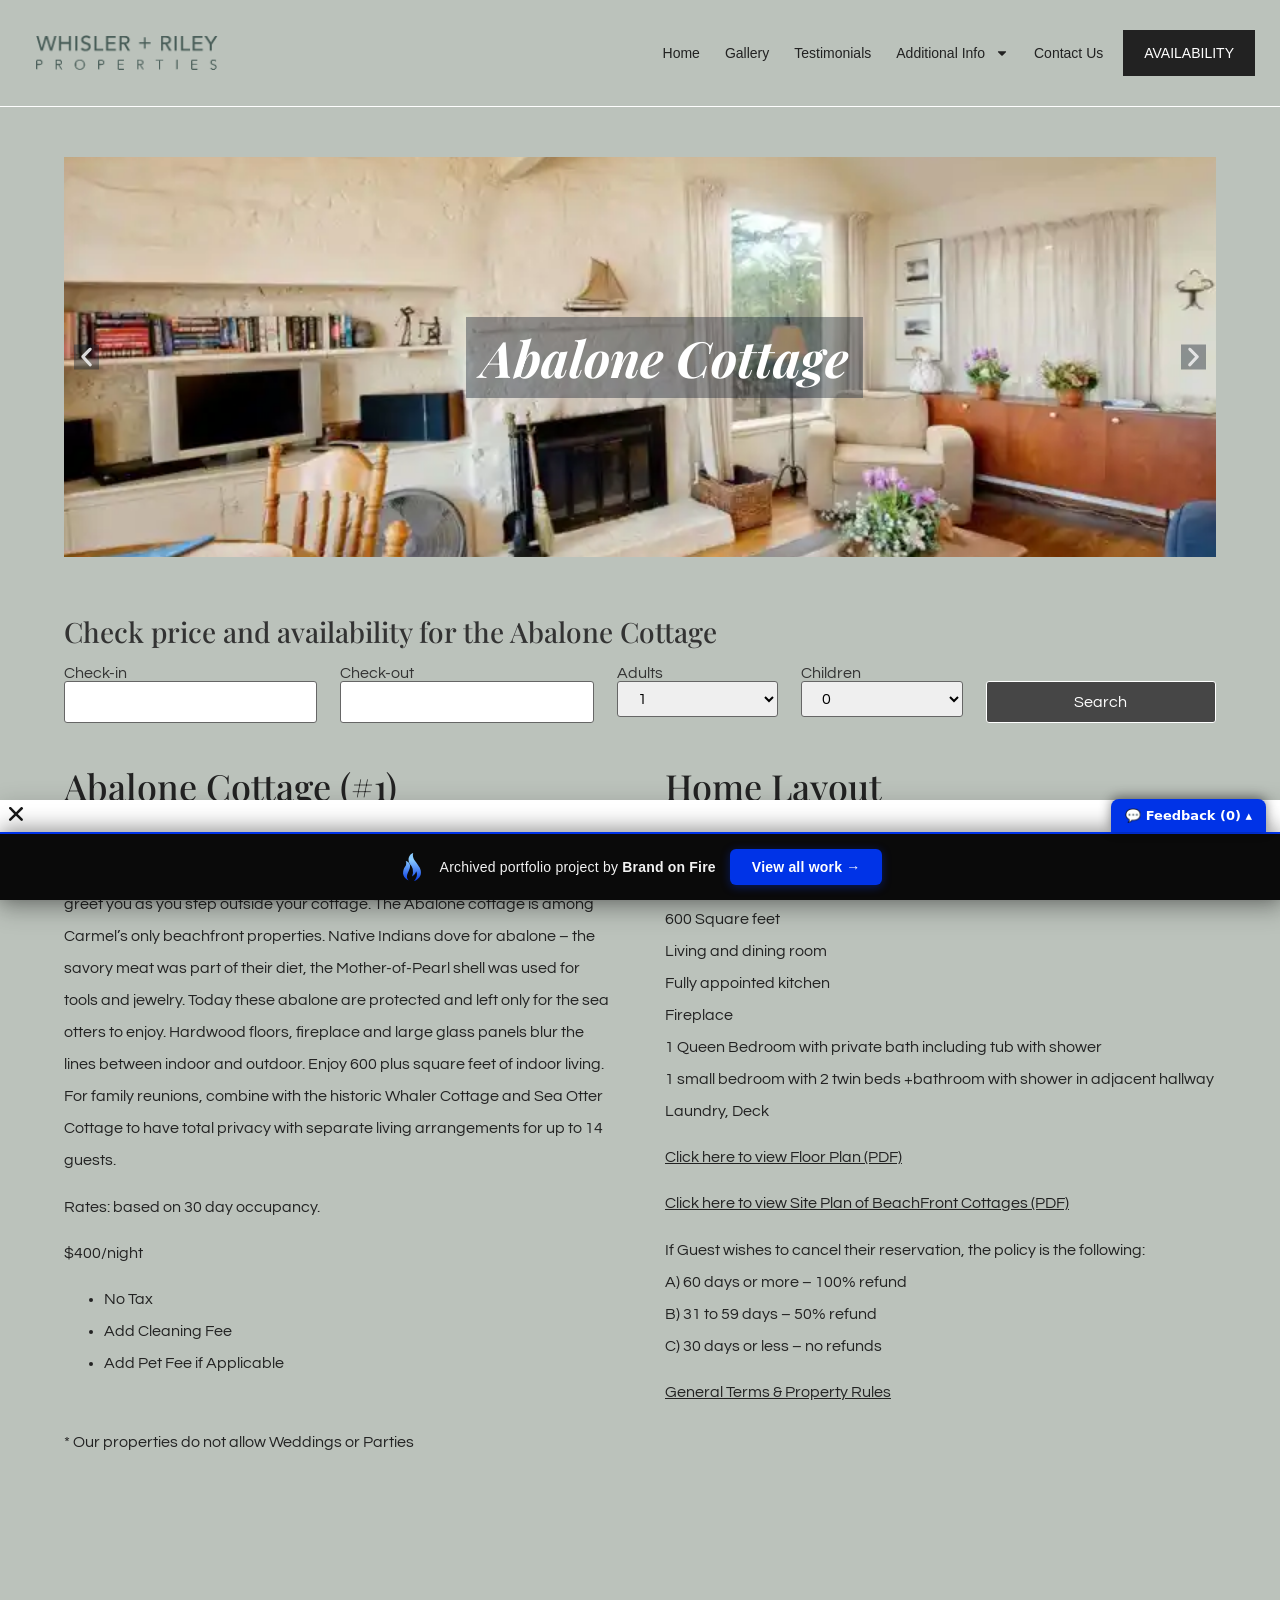
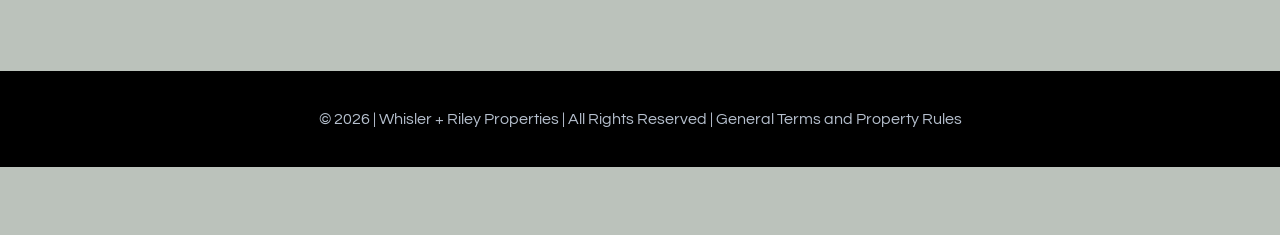
==== commit 07d052e9: "Add feedback comment widget to portfolio bar" ====
--- a/abalone-cottage/index.html
+++ b/abalone-cottage/index.html
@@ -1,58 +1,63 @@
 <!doctype html><html lang="en-US" data-bofp="0"><head><meta charset="UTF-8"><meta name="viewport" content="width=device-width, initial-scale=1"><link rel="profile" href="https://gmpg.org/xfn/11"><meta name="robots" content="index, follow, max-image-preview:large, max-snippet:-1, max-video-preview:-1"><title>Abalone Cottage | Carmel Beachfront Vacation Rental | Point Lobos</title><meta name="description" content="Experience a rare coastal retreat at the Abalone Cottage, one of Carmel's only beachfront rentals. Book your Point Lobos getaway today!"><link rel="canonical" href="/abalone-cottage/"><meta property="og:locale" content="en_US"><meta property="og:type" content="article"><meta property="og:title" content="Abalone Cottage | Carmel Beachfront Vacation Rental | Point Lobos"><meta property="og:description" content="Experience a rare coastal retreat at the Abalone Cottage, one of Carmel's only beachfront rentals. Book your Point Lobos getaway today!"><meta property="og:url" content="/abalone-cottage/"><meta property="og:site_name" content="Point Lobos Rentals"><meta property="article:modified_time" content="2026-05-01T19:09:28+00:00"><meta name="twitter:card" content="summary_large_image"><meta name="twitter:label1" content="Est. reading time"><meta name="twitter:data1" content="2 minutes"><link rel="alternate" type="application/rss+xml" title="Point Lobos Rentals » Feed" href="/feed/"><link rel="https://api.w.org/" href="/wp-json/"><link rel="alternate" title="JSON" type="application/json" href="/wp-json/wp/v2/pages/1917"><meta name="generator" content="Elementor 4.1.1; features: e_font_icon_svg, additional_custom_breakpoints; settings: css_print_method-internal, google_font-enabled, font_display-swap"><meta name="generator" content="WP Rocket 3.20.2" data-wpr-features="wpr_lazyload_images wpr_preload_links wpr_desktop"><link rel="stylesheet" href="../style.css"><style>[data-bofp="1"]{background-color:rgb(187, 194, 187)!important;color:rgb(51, 51, 51)!important}[data-bofp="2"]{background-color:rgb(187, 194, 187)!important;color:rgb(51, 51, 51)!important}[data-bofp="3"]{background-color:rgba(255, 255, 255, 0)!important;color:rgb(51, 51, 51)!important}[data-bofp="4"]{background-color:rgba(255, 255, 255, 0)!important;color:rgb(51, 51, 51)!important}[data-bofp="5"]{background-color:rgba(255, 255, 255, 0)!important;color:rgb(51, 51, 51)!important}[data-bofp="6"]{background-color:rgba(255, 255, 255, 0)!important;color:rgb(51, 51, 51)!important}[data-bofp="7"]{background-color:rgba(255, 255, 255, 0)!important;color:rgb(51, 51, 51)!important}[data-bofp="8"]{background-color:rgba(255, 255, 255, 0)!important;color:rgb(51, 51, 51)!important}[data-bofp="9"]{background-color:rgba(255, 255, 255, 0)!important;color:rgb(51, 51, 51)!important}[data-bofp="10"]{background-color:rgba(255, 255, 255, 0)!important;color:rgb(51, 51, 51)!important}[data-bofp="11"]{background-color:rgba(255, 255, 255, 0)!important;color:rgb(51, 51, 51)!important}[data-bofp="12"]{background-color:rgba(255, 255, 255, 0)!important;color:rgb(51, 51, 51)!important}[data-bofp="13"]{background-color:rgba(255, 255, 255, 0)!important;color:rgb(51, 51, 51)!important}[data-bofp="14"]{background-color:rgba(255, 255, 255, 0)!important;color:rgb(51, 51, 51)!important}[data-bofp="15"]{background-color:rgba(255, 255, 255, 0)!important;color:rgb(51, 51, 51)!important}[data-bofp="16"]{background-color:rgba(255, 255, 255, 0)!important;color:rgb(51, 51, 51)!important}[data-bofp="17"]{background-color:rgba(255, 255, 255, 0)!important;color:rgb(51, 51, 51)!important}[data-bofp="18"]{background-color:rgb(0, 0, 0)!important;color:rgb(51, 51, 51)!important}[data-bofp="19"]{background-color:rgb(255, 255, 255)!important;color:rgb(51, 51, 51)!important}[data-bofp="20"]{background-color:rgb(255, 255, 255)!important;color:rgb(51, 51, 51)!important}</style><meta name="robots" content="noindex, nofollow"></head><body data-rsssl="1" class="wp-singular page-template-default page page-id-1917 wp-custom-logo wp-embed-responsive wp-theme-hello-elementor hello-elementor-default elementor-default elementor-kit-2592 elementor-page elementor-page-1917 e--ua-blink e--ua-mac e--ua-webkit dialog-body dialog-lightbox-body dialog-container dialog-lightbox-container" data-elementor-device-mode="laptop" data-bofp="1"><a class="skip-link screen-reader-text" href="#content">Skip to content</a><header data-rocket-location-hash="e1cfe59a8182f87608f01d4b1c431c34" data-elementor-type="header" data-elementor-id="2599" class="elementor elementor-2599 elementor-location-header" data-elementor-post-type="elementor_library"><div class="elementor-element elementor-element-30aca1e e-con-full e-flex e-con e-parent e-lazyloaded" data-id="30aca1e" data-element_type="container" data-e-type="container" data-settings="{&quot;background_background&quot;:&quot;classic&quot;}" data-bofp="2"><div data-rocket-location-hash="91d898bb93f3462d2e00695ff86b5d5f" class="elementor-element elementor-element-cbbc3b1 elementor-widget elementor-widget-theme-site-logo elementor-widget-image" data-id="cbbc3b1" data-element_type="widget" data-e-type="widget" data-widget_type="theme-site-logo.default"><div class="elementor-widget-container"><a href="../index.html"><img width="183" height="36" src="../_a/f2bf5fe8b85e.svg" class="attachment-full size-full wp-image-2621 entered lazyloaded" alt="" data-ll-status="loaded" decoding="sync">				</a></div></div><div class="elementor-element elementor-element-13f41df elementor-nav-menu--stretch elementor-nav-menu__align-end elementor-nav-menu__text-align-center elementor-nav-menu--dropdown-tablet elementor-nav-menu--toggle elementor-nav-menu--burger elementor-widget elementor-widget-nav-menu" data-id="13f41df" data-element_type="widget" data-e-type="widget" data-settings="{&quot;full_width&quot;:&quot;stretch&quot;,&quot;layout&quot;:&quot;horizontal&quot;,&quot;submenu_icon&quot;:{&quot;value&quot;:&quot;&lt;svg aria-hidden=\&quot;true\&quot; class=\&quot;e-font-icon-svg e-fas-caret-down\&quot; viewBox=\&quot;0 0 320 512\&quot; xmlns=\&quot;http:\/\/www.w3.org\/2000\/svg\&quot;&gt;&lt;path d=\&quot;M31.3 192h257.3c17.8 0 26.7 21.5 14.1 34.1L174.1 354.8c-7.8 7.8-20.5 7.8-28.3 0L17.2 226.1C4.6 213.5 13.5 192 31.3 192z\&quot;&gt;&lt;\/path&gt;&lt;\/svg&gt;&quot;,&quot;library&quot;:&quot;fa-solid&quot;},&quot;toggle&quot;:&quot;burger&quot;}" data-widget_type="nav-menu.default"><div class="elementor-widget-container"><nav aria-label="Menu v2" class="elementor-nav-menu--main elementor-nav-menu__container elementor-nav-menu--layout-horizontal e--pointer-none"><ul id="menu-1-13f41df" class="elementor-nav-menu" data-smartmenus-id="1782339936083864"><li class="menu-item menu-item-type-post_type menu-item-object-page menu-item-home menu-item-2617"><a href="../index.html" class="elementor-item">Home</a></li><li class="menu-item menu-item-type-post_type menu-item-object-page menu-item-2943"><a href="../gallery/index.html" class="elementor-item">Gallery</a></li><li class="menu-item menu-item-type-post_type menu-item-object-page menu-item-3441"><a href="../testimonials/index.html" class="elementor-item">Testimonials</a></li><li class="menu-item menu-item-type-post_type menu-item-object-page menu-item-has-children menu-item-2944"><a href="../additional-information/index.html" class="elementor-item has-submenu" id="sm-1782339936083864-1" aria-haspopup="true" aria-controls="sm-1782339936083864-2" aria-expanded="false">Additional Info<span class="sub-arrow"><svg aria-hidden="true" class="e-font-icon-svg e-fas-caret-down" viewBox="0 0 320 512" xmlns="http://www.w3.org/2000/svg"><path d="M31.3 192h257.3c17.8 0 26.7 21.5 14.1 34.1L174.1 354.8c-7.8 7.8-20.5 7.8-28.3 0L17.2 226.1C4.6 213.5 13.5 192 31.3 192z"></path></svg></span></a><ul class="sub-menu elementor-nav-menu--dropdown" id="sm-1782339936083864-2" role="group" aria-hidden="true" aria-labelledby="sm-1782339936083864-1" aria-expanded="false"><li class="menu-item menu-item-type-post_type menu-item-object-page menu-item-3439"><a href="../point-lobos-rentals-history/index.html" class="elementor-sub-item">History</a></li><li class="menu-item menu-item-type-post_type menu-item-object-page menu-item-3440"><a href="../additional-information/index.html" class="elementor-sub-item">Nearby Activities</a></li><li class="menu-item menu-item-type-post_type menu-item-object-page menu-item-3442"><a href="../contact-us-location/index.html" class="elementor-sub-item">Location</a></li></ul></li><li class="menu-item menu-item-type-post_type menu-item-object-page menu-item-2612"><a href="../contact-us-location/index.html" class="elementor-item">Contact Us</a></li></ul>			</nav><div class="elementor-menu-toggle" role="button" tabindex="0" aria-label="Menu Toggle" aria-expanded="false" style=""><svg aria-hidden="true" role="presentation" class="elementor-menu-toggle__icon--open e-font-icon-svg e-eicon-menu-bar" viewBox="0 0 1000 1000" xmlns="http://www.w3.org/2000/svg"><path d="M104 333H896C929 333 958 304 958 271S929 208 896 208H104C71 208 42 237 42 271S71 333 104 333ZM104 583H896C929 583 958 554 958 521S929 458 896 458H104C71 458 42 487 42 521S71 583 104 583ZM104 833H896C929 833 958 804 958 771S929 708 896 708H104C71 708 42 737 42 771S71 833 104 833Z"></path></svg><svg aria-hidden="true" role="presentation" class="elementor-menu-toggle__icon--close e-font-icon-svg e-eicon-close" viewBox="0 0 1000 1000" xmlns="http://www.w3.org/2000/svg"><path d="M742 167L500 408 258 167C246 154 233 150 217 150 196 150 179 158 167 167 154 179 150 196 150 212 150 229 154 242 171 254L408 500 167 742C138 771 138 800 167 829 196 858 225 858 254 829L496 587 738 829C750 842 767 846 783 846 800 846 817 842 829 829 842 817 846 804 846 783 846 767 842 750 829 737L588 500 833 258C863 229 863 200 833 171 804 137 775 137 742 167Z"></path></svg>		</div><nav class="elementor-nav-menu--dropdown elementor-nav-menu__container" aria-hidden="true" style="top: 44px; --menu-height: 0; width: 1366px; left: 0px;"><ul id="menu-2-13f41df" class="elementor-nav-menu" data-smartmenus-id="17823399360835876"><li class="menu-item menu-item-type-post_type menu-item-object-page menu-item-home menu-item-2617"><a href="../index.html" class="elementor-item" tabindex="-1">Home</a></li><li class="menu-item menu-item-type-post_type menu-item-object-page menu-item-2943"><a href="../gallery/index.html" class="elementor-item" tabindex="-1">Gallery</a></li><li class="menu-item menu-item-type-post_type menu-item-object-page menu-item-3441"><a href="../testimonials/index.html" class="elementor-item" tabindex="-1">Testimonials</a></li><li class="menu-item menu-item-type-post_type menu-item-object-page menu-item-has-children menu-item-2944"><a href="../additional-information/index.html" class="elementor-item has-submenu" tabindex="-1" id="sm-17823399360835876-1" aria-haspopup="true" aria-controls="sm-17823399360835876-2" aria-expanded="false">Additional Info<span class="sub-arrow"><svg aria-hidden="true" class="e-font-icon-svg e-fas-caret-down" viewBox="0 0 320 512" xmlns="http://www.w3.org/2000/svg"><path d="M31.3 192h257.3c17.8 0 26.7 21.5 14.1 34.1L174.1 354.8c-7.8 7.8-20.5 7.8-28.3 0L17.2 226.1C4.6 213.5 13.5 192 31.3 192z"></path></svg></span></a><ul class="sub-menu elementor-nav-menu--dropdown" id="sm-17823399360835876-2" role="group" aria-hidden="true" aria-labelledby="sm-17823399360835876-1" aria-expanded="false"><li class="menu-item menu-item-type-post_type menu-item-object-page menu-item-3439"><a href="../point-lobos-rentals-history/index.html" class="elementor-sub-item" tabindex="-1">History</a></li><li class="menu-item menu-item-type-post_type menu-item-object-page menu-item-3440"><a href="../additional-information/index.html" class="elementor-sub-item" tabindex="-1">Nearby Activities</a></li><li class="menu-item menu-item-type-post_type menu-item-object-page menu-item-3442"><a href="../contact-us-location/index.html" class="elementor-sub-item" tabindex="-1">Location</a></li></ul></li><li class="menu-item menu-item-type-post_type menu-item-object-page menu-item-2612"><a href="../contact-us-location/index.html" class="elementor-item" tabindex="-1">Contact Us</a></li></ul>			</nav></div></div><div data-rocket-location-hash="a8d59d58e5c63685d9e4c6decd732e03" class="elementor-element elementor-element-9fd94a3 elementor-tablet-align-right elementor-widget elementor-widget-button" data-id="9fd94a3" data-element_type="widget" data-e-type="widget" data-widget_type="button.default"><div class="elementor-widget-container"><div class="elementor-button-wrapper"><a class="elementor-button elementor-button-link elementor-size-sm" href="../availability/index.html"><span class="elementor-button-content-wrapper"><span class="elementor-button-text">AVAILABILITY</span></span></a></div></div></div></div></header><main data-rocket-location-hash="f1cc2fe627ee6be3de71a20c7f559d72" id="content" class="site-main post-1917 page type-page status-publish hentry"><div data-rocket-location-hash="c83da318538040736752f757a6274db5" class="page-content"><div data-rocket-location-hash="41d0ee349e3131c9490ec2cc9337ab46" data-elementor-type="wp-page" data-elementor-id="1917" class="elementor elementor-1917" data-elementor-post-type="page"><div class="elementor-element elementor-element-28909e9 e-con-full e-flex e-con e-parent e-lazyloaded" data-id="28909e9" data-element_type="container" data-e-type="container"><div class="elementor-element elementor-element-c403ae8 e-flex e-con-boxed e-con e-child" data-id="c403ae8" data-element_type="container" data-e-type="container"><div class="e-con-inner"><div class="elementor-element elementor-element-5914c23 plr-slider-img elementor--h-position-center elementor--v-position-middle elementor-arrows-position-inside elementor-widget elementor-widget-slides e-widget-swiper" data-id="5914c23" data-element_type="widget" data-e-type="widget" data-settings="{&quot;navigation&quot;:&quot;arrows&quot;,&quot;autoplay&quot;:&quot;yes&quot;,&quot;pause_on_hover&quot;:&quot;yes&quot;,&quot;pause_on_interaction&quot;:&quot;yes&quot;,&quot;autoplay_speed&quot;:5000,&quot;infinite&quot;:&quot;yes&quot;,&quot;transition&quot;:&quot;slide&quot;,&quot;transition_speed&quot;:500}" data-widget_type="slides.default"><div class="elementor-widget-container"><div class="elementor-swiper"><div class="elementor-slides-wrapper elementor-main-swiper swiper swiper-initialized swiper-horizontal swiper-pointer-events" role="region" aria-roledescription="carousel" aria-label="Slides" dir="ltr" data-animation="fadeInUp"><div class="swiper-wrapper elementor-slides" id="swiper-wrapper-1050ea3d167b77ace" aria-live="off" style="cursor: grab; transition-duration: 0ms; transform: translate3d(-7200px, 0px, 0px);"><div class="elementor-repeater-item-c902a4c swiper-slide swiper-slide-duplicate swiper-slide-duplicate-prev" role="group" aria-roledescription="slide" data-swiper-slide-index="0" aria-label="1 / 5" style="width: 1200px;"><div class="swiper-slide-bg" role="img" aria-label="King Bedroom with Large closet" data-bofp="3"></div><div class="swiper-slide-inner"><div class="swiper-slide-contents animated fadeInUp" style=""><div class="elementor-slide-heading">Abalone Cottage</div></div></div></div><div class="elementor-repeater-item-03190cd swiper-slide swiper-slide-duplicate swiper-slide-duplicate-active" role="group" aria-roledescription="slide" data-swiper-slide-index="1" aria-label="2 / 5" style="width: 1200px;"><div class="swiper-slide-bg" role="img" aria-label="White Living Area" data-bofp="4"></div><div class="swiper-slide-inner"><div class="swiper-slide-contents animated fadeInUp" style=""><div class="elementor-slide-heading">Abalone Cottage</div></div></div></div><div class="elementor-repeater-item-483d363 swiper-slide swiper-slide-duplicate swiper-slide-duplicate-next" role="group" aria-roledescription="slide" data-swiper-slide-index="2" aria-label="3 / 5" style="width: 1200px;"><div class="swiper-slide-bg" role="img" aria-label="Sea View from inside Dining Place" data-bofp="5"></div><div class="swiper-slide-inner"><div class="swiper-slide-contents animated fadeInUp" style=""><div class="elementor-slide-heading">Abalone Cottage</div></div></div></div><div class="elementor-repeater-item-a6f958f swiper-slide swiper-slide-duplicate" role="group" aria-roledescription="slide" data-swiper-slide-index="3" aria-label="4 / 5" style="width: 1200px;"><div class="swiper-slide-bg" role="img" aria-label="Large Sofa with Fireplace While Looking Outside" data-bofp="6"></div><div class="swiper-slide-inner"><div class="swiper-slide-contents animated fadeInUp" style=""><div class="elementor-slide-heading">Abalone Cottage</div></div></div></div><div class="elementor-repeater-item-09df5a6 swiper-slide swiper-slide-duplicate" role="group" aria-roledescription="slide" data-swiper-slide-index="4" aria-label="5 / 5" style="width: 1200px;"><div class="swiper-slide-bg" role="img" aria-label="White Room with Twin Bed" data-bofp="7"></div><div class="swiper-slide-inner"><div class="swiper-slide-contents animated fadeInUp" style=""><div class="elementor-slide-heading">Abalone Cottage</div></div></div></div><div class="elementor-repeater-item-c902a4c swiper-slide swiper-slide-prev" role="group" aria-roledescription="slide" data-swiper-slide-index="0" aria-label="1 / 5" style="width: 1200px;"><div class="swiper-slide-bg" role="img" aria-label="King Bedroom with Large closet" data-bofp="8"></div><div class="swiper-slide-inner"><div class="swiper-slide-contents animated fadeInUp" style=""><div class="elementor-slide-heading">Abalone Cottage</div></div></div></div><div class="elementor-repeater-item-03190cd swiper-slide swiper-slide-active" role="group" aria-roledescription="slide" data-swiper-slide-index="1" aria-label="2 / 5" style="width: 1200px;"><div class="swiper-slide-bg elementor-ken-burns--active" role="img" aria-label="White Living Area" data-bofp="9"></div><div class="swiper-slide-inner"><div class="swiper-slide-contents animated fadeInUp" style=""><div class="elementor-slide-heading">Abalone Cottage</div></div></div></div><div class="elementor-repeater-item-483d363 swiper-slide swiper-slide-next" role="group" aria-roledescription="slide" data-swiper-slide-index="2" aria-label="3 / 5" style="width: 1200px;"><div class="swiper-slide-bg" role="img" aria-label="Sea View from inside Dining Place" data-bofp="10"></div><div class="swiper-slide-inner"><div class="swiper-slide-contents animated fadeInUp" style=""><div class="elementor-slide-heading">Abalone Cottage</div></div></div></div><div class="elementor-repeater-item-a6f958f swiper-slide" role="group" aria-roledescription="slide" data-swiper-slide-index="3" aria-label="4 / 5" style="width: 1200px;"><div class="swiper-slide-bg" role="img" aria-label="Large Sofa with Fireplace While Looking Outside" data-bofp="11"></div><div class="swiper-slide-inner"><div class="swiper-slide-contents animated fadeInUp" style=""><div class="elementor-slide-heading">Abalone Cottage</div></div></div></div><div class="elementor-repeater-item-09df5a6 swiper-slide" role="group" aria-roledescription="slide" data-swiper-slide-index="4" aria-label="5 / 5" style="width: 1200px;"><div class="swiper-slide-bg" role="img" aria-label="White Room with Twin Bed" data-bofp="12"></div><div class="swiper-slide-inner"><div class="swiper-slide-contents animated fadeInUp" style=""><div class="elementor-slide-heading">Abalone Cottage</div></div></div></div>				<div class="elementor-repeater-item-c902a4c swiper-slide swiper-slide-duplicate swiper-slide-duplicate-prev" role="group" aria-roledescription="slide" data-swiper-slide-index="0" aria-label="1 / 5" style="width: 1200px;"><div class="swiper-slide-bg" role="img" aria-label="King Bedroom with Large closet" data-bofp="13"></div><div class="swiper-slide-inner"><div class="swiper-slide-contents animated fadeInUp" style=""><div class="elementor-slide-heading">Abalone Cottage</div></div></div></div><div class="elementor-repeater-item-03190cd swiper-slide swiper-slide-duplicate swiper-slide-duplicate-active" role="group" aria-roledescription="slide" data-swiper-slide-index="1" aria-label="2 / 5" style="width: 1200px;"><div class="swiper-slide-bg" role="img" aria-label="White Living Area" data-bofp="14"></div><div class="swiper-slide-inner"><div class="swiper-slide-contents animated fadeInUp" style=""><div class="elementor-slide-heading">Abalone Cottage</div></div></div></div><div class="elementor-repeater-item-483d363 swiper-slide swiper-slide-duplicate swiper-slide-duplicate-next" role="group" aria-roledescription="slide" data-swiper-slide-index="2" aria-label="3 / 5" style="width: 1200px;"><div class="swiper-slide-bg" role="img" aria-label="Sea View from inside Dining Place" data-bofp="15"></div><div class="swiper-slide-inner"><div class="swiper-slide-contents animated fadeInUp" style=""><div class="elementor-slide-heading">Abalone Cottage</div></div></div></div><div class="elementor-repeater-item-a6f958f swiper-slide swiper-slide-duplicate" role="group" aria-roledescription="slide" data-swiper-slide-index="3" aria-label="4 / 5" style="width: 1200px;"><div class="swiper-slide-bg" role="img" aria-label="Large Sofa with Fireplace While Looking Outside" data-bofp="16"></div><div class="swiper-slide-inner"><div class="swiper-slide-contents animated fadeInUp" style=""><div class="elementor-slide-heading">Abalone Cottage</div></div></div></div><div class="elementor-repeater-item-09df5a6 swiper-slide swiper-slide-duplicate" role="group" aria-roledescription="slide" data-swiper-slide-index="4" aria-label="5 / 5" style="width: 1200px;"><div class="swiper-slide-bg" role="img" aria-label="White Room with Twin Bed" data-bofp="17"></div><div class="swiper-slide-inner"><div class="swiper-slide-contents animated fadeInUp" style=""><div class="elementor-slide-heading">Abalone Cottage</div></div></div></div></div><div class="elementor-swiper-button elementor-swiper-button-prev" role="button" tabindex="0" aria-label="Previous slide" aria-controls="swiper-wrapper-1050ea3d167b77ace"><svg aria-hidden="true" class="e-font-icon-svg e-eicon-chevron-left" viewBox="0 0 1000 1000" xmlns="http://www.w3.org/2000/svg"><path d="M646 125C629 125 613 133 604 142L308 442C296 454 292 471 292 487 292 504 296 521 308 533L604 854C617 867 629 875 646 875 663 875 679 871 692 858 704 846 713 829 713 812 713 796 708 779 692 767L438 487 692 225C700 217 708 204 708 187 708 171 704 154 692 142 675 129 663 125 646 125Z"></path></svg>						</div><div class="elementor-swiper-button elementor-swiper-button-next" role="button" tabindex="0" aria-label="Next slide" aria-controls="swiper-wrapper-1050ea3d167b77ace"><svg aria-hidden="true" class="e-font-icon-svg e-eicon-chevron-right" viewBox="0 0 1000 1000" xmlns="http://www.w3.org/2000/svg"><path d="M696 533C708 521 713 504 713 487 713 471 708 454 696 446L400 146C388 133 375 125 354 125 338 125 325 129 313 142 300 154 292 171 292 187 292 204 296 221 308 233L563 492 304 771C292 783 288 800 288 817 288 833 296 850 308 863 321 871 338 875 354 875 371 875 388 867 400 854L696 533Z"></path></svg>						</div><span class="swiper-notification" aria-live="assertive" aria-atomic="true"></span></div></div></div></div></div></div></div><div class="elementor-element elementor-element-47b3a6e e-con-full e-flex e-con e-parent e-lazyloaded" data-id="47b3a6e" data-element_type="container" data-e-type="container"><div class="elementor-element elementor-element-0190065 e-flex e-con-boxed e-con e-child" data-id="0190065" data-element_type="container" data-e-type="container"><div class="e-con-inner"><div class="elementor-element elementor-element-4c4422c e-con-full e-flex e-con e-child" data-id="4c4422c" data-element_type="container" data-e-type="container"><div class="elementor-element elementor-element-54facb0 plr-shrtcd elementor-widget elementor-widget-shortcode" data-id="54facb0" data-element_type="widget" data-e-type="widget" data-widget_type="shortcode.default"><div class="elementor-widget-container"><div class="elementor-shortcode"><div style="text-align:" center;”=""><div id="hbook-booking-form-1" class="hbook-wrapper hbook-wrapper-booking-form hb-accom-page" data-status="" data-page-accom-id="338" data-current-page-id="1917" data-exists-main-booking-form="no" data-force-display-thumb="no" data-force-display-desc="no" data-results-show-only-accom-id="" data-booking-rules="{&quot;allowed_check_in_days&quot;:&quot;0,1,2,3,4,5,6&quot;,&quot;allowed_check_out_days&quot;:&quot;0,1,2,3,4,5,6&quot;,&quot;minimum_stay&quot;:&quot;1&quot;,&quot;maximum_stay&quot;:&quot;9999&quot;,&quot;seasonal_allowed_check_in_days&quot;:[],&quot;seasonal_allowed_check_out_days&quot;:[],&quot;seasonal_minimum_stay&quot;:{&quot;101&quot;:&quot;4&quot;,&quot;102&quot;:&quot;4&quot;,&quot;105&quot;:&quot;4&quot;,&quot;127&quot;:&quot;4&quot;,&quot;110&quot;:&quot;30&quot;,&quot;111&quot;:&quot;30&quot;,&quot;112&quot;:&quot;30&quot;,&quot;113&quot;:&quot;30&quot;,&quot;114&quot;:&quot;30&quot;},&quot;seasonal_maximum_stay&quot;:{&quot;107&quot;:&quot;30&quot;,&quot;109&quot;:&quot;30&quot;,&quot;110&quot;:&quot;30&quot;,&quot;111&quot;:&quot;30&quot;,&quot;112&quot;:&quot;30&quot;,&quot;113&quot;:&quot;30&quot;,&quot;114&quot;:&quot;30&quot;,&quot;115&quot;:&quot;30&quot;,&quot;116&quot;:&quot;30&quot;,&quot;117&quot;:&quot;30&quot;,&quot;118&quot;:&quot;30&quot;},&quot;conditional_booking_rules&quot;:[]}"><form class="hb-booking-search-form hb-form-1 hb-horizontal-search-form" method="POST" data-search-only="no" action="#"><h3 class="hb-title hb-title-search-form">Check price and availability for the Abalone Cottage</h3><div class="hb-searched-summary hb-clearfix"><p class="hb-check-dates-wrapper hb-chosen-check-in-date">Check-in: <span></span></p><p class="hb-check-dates-wrapper hb-chosen-check-out-date">Check-out: <span></span></p><p class="hb-admin-search-type-wrapper hb-chosen-admin-search-type">[string_chosen_admin_search_type] <span></span></p><p class="hb-accom-number-wrapper hb-chosen-accom-number">Number of accommodation: <span></span></p><p class="hb-people-wrapper hb-chosen-adults">Adults: <span></span></p><p class="hb-people-wrapper hb-chosen-children">Children: <span></span></p><p class="hb-change-search-wrapper hb-search-button-wrapper hb-button-wrapper"><input type="submit" value="Change search"></p></div><div class="hb-search-fields-and-submit"><div class="hb-search-fields hb-clearfix"><p class="hb-check-dates-wrapper"><label for="hb-form-1-check-in-date">Check-in</label><input id="hb-form-1-check-in-date" name="hb-check-in-date" class="hb-input-datepicker hb-check-in-date" type="text" placeholder="" autocomplete="off"><input class="hb-check-in-hidden" name="hb-check-in-hidden" type="hidden" value=""><span class="hb-datepick-check-in-out-mobile-trigger hb-datepick-check-in-mobile-trigger"></span><span class="hb-datepick-check-in-out-trigger hb-datepick-check-in-trigger"></span></p><p class="hb-check-dates-wrapper"><label for="hb-form-1-check-out-date">Check-out</label><input id="hb-form-1-check-out-date" name="hb-check-out-date" class="hb-input-datepicker hb-check-out-date" type="text" placeholder="" autocomplete="off"><input class="hb-check-out-hidden" name="hb-check-out-hidden" type="hidden" value=""><span class="hb-datepick-check-in-out-mobile-trigger hb-datepick-check-out-mobile-trigger"></span><span class="hb-datepick-check-in-out-trigger hb-datepick-check-out-trigger"></span></p><p class="hb-accom-number-wrapper"><label for="hb-form-1-accom-number">Number of accommodation</label><select id="hb-form-1-accom-number" name="hb-accom-number" class="hb-accom-number"><option disabled="" value="0" selected="">1 (1 adult)</option><option value="any">Any</option><option value="1">1</option></select><input class="hb-accom-people" name="hb-accom-people" type="hidden" value="1-0"><input class="hb-accom-people-any" name="hb-accom-people-any" type="hidden" value="no"></p><p class="hb-people-wrapper hb-people-wrapper-adults"><label for="hb-form-1-adults">Adults</label><select id="hb-form-1-adults" name="hb-adults" class="hb-adults"><option value="1">1</option><option value="2">2</option><option value="3">3</option><option value="4">4</option></select><input class="hb-adults-hidden" type="hidden" value=""></p><p class="hb-people-wrapper hb-people-wrapper-children hb-people-wrapper-last"><label for="hb-form-1-children">Children</label><select id="hb-form-1-children" name="hb-children" class="hb-children"><option value="0">0</option><option value="1">1</option><option value="2">2</option><option value="3">3</option></select><input class="hb-children-hidden" type="hidden" value=""></p><p class="hb-search-submit-wrapper hb-search-button-wrapper hb-button-wrapper"><label for="hb-form-1-hb-search-form-submit">&nbsp;</label><input type="submit" id="hb-form-1-hb-search-form-submit" value="Search"></p></div><p class="hb-search-error">&nbsp;</p><p class="hb-search-no-result">&nbsp;</p><p class="hb-booking-searching hb-dots-loader">Searching<span></span></p></div><input type="hidden" class="hb-results-show-only-accom-id" name="hb-results-show-only-accom-id"><input type="hidden" class="hb-chosen-options" name="hb-chosen-options" value=""><input type="hidden" class="hb-chosen-accom-num" name="hb-chosen-accom-num" value=""><div class="hb-multi-accom-people-selection-wrapper" data-form-num="1"><a class="hb-people-popup-wrapper-close" href="#">×</a><div class="hb-multi-accom-people-selection hb-multi-accom-people-selection-accom-1 hb-clearfix"><b class="hb-multi-accom-people-title">Accommodation 1</b><p class="hb-multi-accom-people-wrapper"><label for="hb-form-1-hb-accom-1-adults">Adults</label><select id="hb-form-1-hb-accom-1-adults" class="hb-multi-accom-adults"><option>1</option><option>2</option><option>3</option><option>4</option></select></p><p class="hb-multi-accom-people-wrapper hb-multi-accom-children-wrapper"><label for="hb-form-1-hb-accom-1-children">Children</label><select id="hb-form-1-hb-accom-1-children" class="hb-multi-accom-children"><option>0</option><option>1</option><option>2</option><option>3</option><option>4</option></select></p></div></div></form><div class="hb-accom-list" style=""></div><form class="hb-booking-details-form hb-step-wrapper has-validation-callback" style=""><p class="hb-step-button hb-button-wrapper hb-previous-step hb-previous-step-2"><input type="submit" value="← Previous"></p><div class="hb-details-fields"><h3 class="hb-title">Enter your details</h3><p><label for="hb-form-1-first_name">First name*</label><input id="hb-form-1-first_name" name="hb_first_name" class="hb-detail-field" data-validation="required" type="text" value=""></p><p><label for="hb-form-1-last_name">Last name*</label><input id="hb-form-1-last_name" name="hb_last_name" class="hb-detail-field" data-validation="required" type="text" value=""></p><p><label for="hb-form-1-email">Email*</label><input id="hb-form-1-email" name="hb_email" class="hb-detail-field" data-validation="required email" type="text" value=""></p><p><label for="hb-form-1-phone">Phone*</label><input id="hb-form-1-phone" name="hb_phone" class="hb-detail-field" data-validation="required number" data-validation-allowing="float" type="text" value=""></p><p><label for="hb-form-1-address_1">Address line 1</label><input id="hb-form-1-address_1" name="hb_address_1" class="hb-detail-field" data-validation="" type="text" value=""></p><p><label for="hb-form-1-city">City</label><input id="hb-form-1-city" name="hb_city" class="hb-detail-field" data-validation="" type="text" value=""></p><p><label for="hb-form-1-state_province">State / province</label><input id="hb-form-1-state_province" name="hb_state_province" class="hb-detail-field" data-validation="" data-validation-saved="" type="text" value=""></p><p><label for="hb-form-1-zip_code">Zip code</label><input id="hb-form-1-zip_code" name="hb_zip_code" class="hb-detail-field" data-validation="" type="text" value=""></p><p><label for="hb-form-1-country_iso-selectized">Country*</label><select id="hb-form-1-country_iso" name="hb_country_iso" class="hb-detail-field hb-country-iso-select selectized" data-validation="required" tabindex="-1" style="display: none;"><option value="" selected="selected"></option></select><div class="hb-detail-field hb-country-iso-select selectize-control single"><div class="selectize-input items not-full has-options" style="background-color: rgb(255, 255, 255); border-width: 1px; border-style: solid; border-color: rgb(102, 102, 102); border-radius: 3px; line-height: 36px; padding-left: 16px;"><input type="text" autocomplete="new-password" autofill="no" tabindex="" id="hb-form-1-country_iso-selectized" style="width: 4px;"></div><div class="single selectize-dropdown hb-detail-field hb-country-iso-select" style="display: none;"><div class="selectize-dropdown-content" tabindex="-1"></div></div></div></p><p class="hb-country-iso-additional-info-wrapper hb-usa-state-iso-wrapper" style="display: none;"><label for="hb-form-1-usa_state_iso-selectized">State*</label><select id="hb-form-1-usa_state_iso" name="hb_usa_state_iso" class="hb-detail-field selectized" tabindex="-1" data-validation="" style="display: none;"><option value="" selected="selected"></option></select><div class="hb-detail-field selectize-control single"><div class="selectize-input items not-full has-options" style="background-color: rgb(255, 255, 255); border-width: 1px; border-style: solid; border-color: rgb(102, 102, 102); border-radius: 3px; line-height: 36px; padding-left: 16px;"><input type="text" autocomplete="new-password" autofill="no" tabindex="" id="hb-form-1-usa_state_iso-selectized" style="width: 4px;"></div><div class="single selectize-dropdown hb-detail-field" style="display: none;"><div class="selectize-dropdown-content" tabindex="-1"></div></div></div></p><p class="hb-country-iso-additional-info-wrapper hb-canada-province-iso-wrapper" style="display: none;"><label for="hb-form-1-canada_province_iso-selectized">Province*</label><select id="hb-form-1-canada_province_iso" name="hb_canada_province_iso" class="hb-detail-field selectized" tabindex="-1" data-validation="" style="display: none;"><option value="" selected="selected"></option></select><div class="hb-detail-field selectize-control single"><div class="selectize-input items not-full has-options" style="background-color: rgb(255, 255, 255); border-width: 1px; border-style: solid; border-color: rgb(102, 102, 102); border-radius: 3px; line-height: 36px; padding-left: 16px;"><input type="text" autocomplete="new-password" autofill="no" tabindex="" id="hb-form-1-canada_province_iso-selectized" style="width: 4px;"></div><div class="single selectize-dropdown hb-detail-field" style="display: none;"><div class="selectize-dropdown-content" tabindex="-1"></div></div></div></p></div><p class="hb-loading-summary hb-dots-loader">Loading summary<span></span></p><div class="hb-summary-wrapper">&nbsp;</div><input type="hidden" class="hb-details-check-in" name="hb-details-check-in"><input type="hidden" class="hb-details-check-out" name="hb-details-check-out"><input type="hidden" class="hb-details-adults" name="hb-details-adults"><input type="hidden" class="hb-details-children" name="hb-details-children"><input type="hidden" class="hb-details-accom-ids" name="hb-details-accom-ids"><input type="hidden" class="hb-details-is-admin" name="hb-details-is-admin"><input type="hidden" name="hb-details-booking-form-num" value="1"><div class="hb-policies-area"><h3 class="hb-title hb-title-terms">Accept our <a href="../general-terms-property-rules/index.html" target="_blank">General Terms &amp; Property Rules</a> for this reservation</h3><p><input type="checkbox" id="hb-form-1-terms-and-cond" name="hb_terms_and_cond"><label for="hb-form-1-terms-and-cond" class="hb-terms-and-cond"> I have read and I accept the <a href="../general-terms-property-rules/index.html" target="_blank">General Terms &amp; Property Rules</a> for this booking.</label></p><p class="hb-policies-error"></p></div><div class="hb-payment-info-wrapper"><span class="hb-payment-type-hidden"><input type="radio" name="hb-payment-type" value="store_credit_card"></span><span class="hb-payment-type-null-price-wrapper"><input class="hb-payment-type-null-price" type="radio" name="hb-payment-type" value="offline"></span><p class="hb-payment-type-explanation hb-payment-type-explanation-store_credit_card" style="display: block;">The deposit amount is <span class="hb-payment-type-explanation-deposit_amount">&nbsp;</span>. </p><div class="hb-payment-method-wrapper" style="display: block;"><span class="hb-payment-method-hidden"><input type="radio" name="hb-payment-gateway" value="stripe" data-has-redirection="yes"></span><div class="hb-payment-form hb-payment-form-stripe" style=""><p class="hb-stripe-payment-form-txt-top">Please enter your credit cards details below.</p><p class="hb-stripe-loading-form hb-dots-loader">Loading payment form<span></span></p><div class="hb-stripe-payment-element-wrapper"></div><p class="hb-stripe-payment-form-txt-bottom hb-stripe-payment-form-txt-bottom-has-margin"><img decoding="sync" class="hb-padlock-img" src="../_a/64344f071b9d.webp" alt=""><span>Safe and secure payments SSL encrypted</span></p><p class="hb-powered-by-stripe"><img decoding="sync" class="hb-powered-by-stripe-img" src="../_a/65d81c1e6a0a.webp" alt=""></p></div><div class="hb-bottom-area-content"></div></div><input type="hidden" name="hb-payment-flag" class="hb-payment-flag"></div><div class="hb-confirm-area"><p class="hb-saving-resa hb-dots-loader">Processing<span></span></p><p>Please double check your reservation details before clicking on "Book now".</p><p class="hb-confirm-error"></p><p class="hb-confirm-button hb-button-wrapper"><input type="submit" value="Book now!"></p></div><p class="hb-bottom-area">&nbsp;</p><input type="hidden" name="action" value="hb_create_resa"><input type="hidden" name="hb-current-url"></form></div></div></div></div></div></div><div class="elementor-element elementor-element-6ce8c93 e-con-full e-flex e-con e-child" data-id="6ce8c93" data-element_type="container" data-e-type="container"><div class="elementor-element elementor-element-d54a52f elementor-widget__width-initial elementor-widget-tablet__width-inherit elementor-widget elementor-widget-text-editor" data-id="d54a52f" data-element_type="widget" data-e-type="widget" data-widget_type="text-editor.default"><div class="elementor-widget-container"><div class="fusion-text fusion-text-2"><h2 class="fusion-responsive-typography-calculated" data-fontsize="26" data-lineheight="43.94px">Abalone Cottage (#1)</h2><p>This cozy cottage is all you need for the perfect retreat. Sweeping views of the Pacific Ocean, a white sand beach and local sea otters on the kelp beds greet you as you step outside your cottage. The Abalone cottage is among Carmel’s only beachfront properties. Native Indians dove for abalone – the savory meat was part of their diet, the Mother-of-Pearl shell&nbsp;was used for tools and jewelry. Today these abalone are protected and left only for the sea otters to enjoy. Hardwood floors, fireplace and large glass panels blur the lines between indoor and outdoor. Enjoy 600 plus square feet of indoor living. For family reunions, combine with the historic Whaler Cottage and Sea Otter Cottage to have total privacy with separate living arrangements for up to 14 guests.</p><div class="fusion-text fusion-text-2"><p>Rates: based on 30 day occupancy.&nbsp;</p><p>$400/night</p><ul><li>No Tax</li><li>Add Cleaning Fee</li><li>Add Pet Fee if Applicable</li></ul><p>&nbsp;</p></div><div class="fusion-text fusion-text-2"><p>* Our properties do not allow Weddings or Parties</p></div><p>&nbsp;</p><p>&nbsp;</p><p>&nbsp;</p></div>								</div></div><div class="elementor-element elementor-element-1bbdacf elementor-widget__width-initial elementor-widget-tablet__width-inherit elementor-widget elementor-widget-text-editor" data-id="1bbdacf" data-element_type="widget" data-e-type="widget" data-widget_type="text-editor.default"><div class="elementor-widget-container"><div class="fusion-text fusion-text-2"><h2 class="fusion-responsive-typography-calculated" data-fontsize="26" data-lineheight="43.94px">Home Layout</h2><p><strong>Sleeps 4 Guests Maximum, this includes infants and children</strong></p><p>2 Bedroom, 2 Bath<br>600 Square feet<br>Living and dining room<br>Fully appointed kitchen<br>Fireplace<br>1 Queen Bedroom with private bath including tub with shower<br>1 small bedroom with 2 twin beds +bathroom with shower in adjacent hallway<br>Laundry, Deck</p><p><span style="text-decoration: underline;"><a href="#" target="_blank" rel="noopener noreferrer">Click here to view Floor Plan (PDF)</a></span></p><p><span style="text-decoration: underline;"><a href="#" target="_blank" rel="noopener noreferrer">Click here to view Site Plan of BeachFront Cottages (PDF)</a></span></p></div><div class="fusion-text fusion-text-3"><p>If Guest wishes to cancel their reservation, the policy is the following:<br>A) 60 days or more – 100% refund<br>B) 31 to 59 days – 50% refund<br>C) 30 days or less – no refunds</p><p><span style="text-decoration: underline;"><a href="../general-terms-property-rules/index.html" target="_blank" rel="noopener">General Terms &amp; Property Rules</a></span></p></div>								</div></div></div></div></div></div></div></div></main><footer data-elementor-type="footer" data-elementor-id="2624" class="elementor elementor-2624 elementor-location-footer" data-elementor-post-type="elementor_library"><div class="elementor-element elementor-element-5fba109 e-con-full e-flex e-con e-parent e-lazyloaded" data-id="5fba109" data-element_type="container" data-e-type="container" data-settings="{&quot;background_background&quot;:&quot;classic&quot;}" data-bofp="18"><div class="elementor-element elementor-element-1d5c7f0 e-flex e-con-boxed e-con e-child" data-id="1d5c7f0" data-element_type="container" data-e-type="container"><div class="e-con-inner"><div class="elementor-element elementor-element-c88be75 elementor-widget elementor-widget-heading" data-id="c88be75" data-element_type="widget" data-e-type="widget" data-widget_type="heading.default"><div class="elementor-widget-container"><p class="elementor-heading-title elementor-size-default">© 2026  |    Whisler + Riley Properties   |   All Rights Reserved | <a href="../general-terms-property-rules/index.html">General Terms and Property Rules</a></p>				</div></div><div class="elementor-element elementor-element-91059a9 elementor-hidden-desktop elementor-hidden-laptop elementor-hidden-tablet elementor-hidden-mobile elementor-widget elementor-widget-heading" data-id="91059a9" data-element_type="widget" data-e-type="widget" data-widget_type="heading.default"><div class="elementor-widget-container"><p class="elementor-heading-title elementor-size-default">©  2026  |    Whisler + Riley Properties</p>				</div></div></div></div></div><div class="elementor-element elementor-element-93a2fa8 e-flex e-con-boxed e-con e-parent e-lazyloaded" data-id="93a2fa8" data-element_type="container" data-e-type="container"><div class="e-con-inner"></div></div></footer><span id="elementor-device-mode" class="elementor-screen-only"></span><svg style="display: none;" class="e-font-icon-svg-symbols"><symbol id="eicon-close" viewBox="0 0 1000 1000"><path d="M742 167L500 408 258 167C246 154 233 150 217 150 196 150 179 158 167 167 154 179 150 196 150 212 150 229 154 242 171 254L408 500 167 742C138 771 138 800 167 829 196 858 225 858 254 829L496 587 738 829C750 842 767 846 783 846 800 846 817 842 829 829 842 817 846 804 846 783 846 767 842 750 829 737L588 500 833 258C863 229 863 200 833 171 804 137 775 137 742 167Z"></path></symbol></svg><div class="hb-datepick-popup-wrapper" style="display: none;"><div class="hb-datepick-legend"><div class="hb-datepick-selecting-legend">&nbsp;</div><div class="hb-datepick-custom-legend"></div><a class="hb-dp-cmd-close" href="#">×</a></div><div class="hb-datepick-popup hb-datepick-check-in-out is-datepick"><div class="hb-dp-cmd-wrapper hb-dp-multi" style="width: 580px;"><a href="javascript:void(0)" title="" class="hb-dp-cmd hb-dp-cmd-prev ">‹</a><a href="javascript:void(0)" title="" class="hb-dp-cmd hb-dp-cmd-next ">›</a></div><div class="hb-dp-month-row hb-dp-clearfix hb-dp-multi" style="width: 580px;"><div class="hb-dp-month first"><div class="hb-dp-month-header">June 2026</div><div class="hb-dp-week-header hb-dp-clearfix"><div><span class="datepick-dow-1" title="Monday">Mo</span></div><div><span class="datepick-dow-2" title="Tuesday">Tu</span></div><div><span class="datepick-dow-3" title="Wednesday">We</span></div><div><span class="datepick-dow-4" title="Thursday">Th</span></div><div><span class="datepick-dow-5" title="Friday">Fr</span></div><div><span class="datepick-dow-6" title="Saturday">Sa</span></div><div><span class="datepick-dow-0" title="Sunday">Su</span></div></div><div class="hb-dp-weeks"><div class="hb-dp-week hb-dp-clearfix"><div class="hb-dp-day"><span class="dp1779735600000  datepick-other-month">&nbsp;</span></div><div class="hb-dp-day"><span class="dp1779822000000  datepick-other-month">&nbsp;</span></div><div class="hb-dp-day"><span class="dp1779908400000  datepick-other-month">&nbsp;</span></div><div class="hb-dp-day"><span class="dp1779994800000  datepick-other-month">&nbsp;</span></div><div class="hb-dp-day"><span class="dp1780081200000  datepick-other-month">&nbsp;</span></div><div class="hb-dp-day"><span class="dp1780167600000  hb-dp-weekend datepick-other-month">&nbsp;</span></div><div class="hb-dp-day"><span class="dp1780254000000  hb-dp-weekend datepick-other-month">&nbsp;</span></div></div><div class="hb-dp-week hb-dp-clearfix"><div class="hb-dp-day"><a href="javascript:void(0)" class="dp1780340400000  ">1</a></div><div class="hb-dp-day"><a href="javascript:void(0)" class="dp1780426800000  ">2</a></div><div class="hb-dp-day"><a href="javascript:void(0)" class="dp1780513200000  ">3</a></div><div class="hb-dp-day"><a href="javascript:void(0)" class="dp1780599600000  ">4</a></div><div class="hb-dp-day"><a href="javascript:void(0)" class="dp1780686000000  ">5</a></div><div class="hb-dp-day"><a href="javascript:void(0)" class="dp1780772400000   hb-dp-weekend">6</a></div><div class="hb-dp-day"><a href="javascript:void(0)" class="dp1780858800000   hb-dp-weekend">7</a></div></div><div class="hb-dp-week hb-dp-clearfix"><div class="hb-dp-day"><a href="javascript:void(0)" class="dp1780945200000  ">8</a></div><div class="hb-dp-day"><a href="javascript:void(0)" class="dp1781031600000  ">9</a></div><div class="hb-dp-day"><a href="javascript:void(0)" class="dp1781118000000  ">10</a></div><div class="hb-dp-day"><a href="javascript:void(0)" class="dp1781204400000  ">11</a></div><div class="hb-dp-day"><a href="javascript:void(0)" class="dp1781290800000  ">12</a></div><div class="hb-dp-day"><a href="javascript:void(0)" class="dp1781377200000   hb-dp-weekend">13</a></div><div class="hb-dp-day"><a href="javascript:void(0)" class="dp1781463600000   hb-dp-weekend">14</a></div></div><div class="hb-dp-week hb-dp-clearfix"><div class="hb-dp-day"><a href="javascript:void(0)" class="dp1781550000000  ">15</a></div><div class="hb-dp-day"><a href="javascript:void(0)" class="dp1781636400000  ">16</a></div><div class="hb-dp-day"><a href="javascript:void(0)" class="dp1781722800000  ">17</a></div><div class="hb-dp-day"><a href="javascript:void(0)" class="dp1781809200000  ">18</a></div><div class="hb-dp-day"><a href="javascript:void(0)" class="dp1781895600000  ">19</a></div><div class="hb-dp-day"><a href="javascript:void(0)" class="dp1781982000000   hb-dp-weekend">20</a></div><div class="hb-dp-day"><a href="javascript:void(0)" class="dp1782068400000   hb-dp-weekend">21</a></div></div><div class="hb-dp-week hb-dp-clearfix"><div class="hb-dp-day"><a href="javascript:void(0)" class="dp1782154800000  ">22</a></div><div class="hb-dp-day"><a href="javascript:void(0)" class="dp1782241200000  ">23</a></div><div class="hb-dp-day"><a href="javascript:void(0)" class="dp1782327600000   hb-dp-today hb-dp-highlight">24</a></div><div class="hb-dp-day"><a href="javascript:void(0)" class="dp1782414000000  ">25</a></div><div class="hb-dp-day"><a href="javascript:void(0)" class="dp1782500400000  ">26</a></div><div class="hb-dp-day"><a href="javascript:void(0)" class="dp1782586800000   hb-dp-weekend">27</a></div><div class="hb-dp-day"><a href="javascript:void(0)" class="dp1782673200000   hb-dp-weekend">28</a></div></div><div class="hb-dp-week hb-dp-clearfix"><div class="hb-dp-day"><a href="javascript:void(0)" class="dp1782759600000  ">29</a></div><div class="hb-dp-day"><a href="javascript:void(0)" class="dp1782846000000  ">30</a></div><div class="hb-dp-day"><span class="dp1782932400000  datepick-other-month">&nbsp;</span></div><div class="hb-dp-day"><span class="dp1783018800000  datepick-other-month">&nbsp;</span></div><div class="hb-dp-day"><span class="dp1783105200000  datepick-other-month">&nbsp;</span></div><div class="hb-dp-day"><span class="dp1783191600000  hb-dp-weekend datepick-other-month">&nbsp;</span></div><div class="hb-dp-day"><span class="dp1783278000000  hb-dp-weekend datepick-other-month">&nbsp;</span></div></div></div></div><div class="hb-dp-month last"><div class="hb-dp-month-header">July 2026</div><div class="hb-dp-week-header hb-dp-clearfix"><div><span class="datepick-dow-1" title="Monday">Mo</span></div><div><span class="datepick-dow-2" title="Tuesday">Tu</span></div><div><span class="datepick-dow-3" title="Wednesday">We</span></div><div><span class="datepick-dow-4" title="Thursday">Th</span></div><div><span class="datepick-dow-5" title="Friday">Fr</span></div><div><span class="datepick-dow-6" title="Saturday">Sa</span></div><div><span class="datepick-dow-0" title="Sunday">Su</span></div></div><div class="hb-dp-weeks"><div class="hb-dp-week hb-dp-clearfix"><div class="hb-dp-day"><span class="dp1782759600000  datepick-other-month">&nbsp;</span></div><div class="hb-dp-day"><span class="dp1782846000000  datepick-other-month">&nbsp;</span></div><div class="hb-dp-day"><a href="javascript:void(0)" class="dp1782932400000  ">1</a></div><div class="hb-dp-day"><a href="javascript:void(0)" class="dp1783018800000  ">2</a></div><div class="hb-dp-day"><a href="javascript:void(0)" class="dp1783105200000  ">3</a></div><div class="hb-dp-day"><a href="javascript:void(0)" class="dp1783191600000   hb-dp-weekend">4</a></div><div class="hb-dp-day"><a href="javascript:void(0)" class="dp1783278000000   hb-dp-weekend">5</a></div></div><div class="hb-dp-week hb-dp-clearfix"><div class="hb-dp-day"><a href="javascript:void(0)" class="dp1783364400000  ">6</a></div><div class="hb-dp-day"><a href="javascript:void(0)" class="dp1783450800000  ">7</a></div><div class="hb-dp-day"><a href="javascript:void(0)" class="dp1783537200000  ">8</a></div><div class="hb-dp-day"><a href="javascript:void(0)" class="dp1783623600000  ">9</a></div><div class="hb-dp-day"><a href="javascript:void(0)" class="dp1783710000000  ">10</a></div><div class="hb-dp-day"><a href="javascript:void(0)" class="dp1783796400000   hb-dp-weekend">11</a></div><div class="hb-dp-day"><a href="javascript:void(0)" class="dp1783882800000   hb-dp-weekend">12</a></div></div><div class="hb-dp-week hb-dp-clearfix"><div class="hb-dp-day"><a href="javascript:void(0)" class="dp1783969200000  ">13</a></div><div class="hb-dp-day"><a href="javascript:void(0)" class="dp1784055600000  ">14</a></div><div class="hb-dp-day"><a href="javascript:void(0)" class="dp1784142000000  ">15</a></div><div class="hb-dp-day"><a href="javascript:void(0)" class="dp1784228400000  ">16</a></div><div class="hb-dp-day"><a href="javascript:void(0)" class="dp1784314800000  ">17</a></div><div class="hb-dp-day"><a href="javascript:void(0)" class="dp1784401200000   hb-dp-weekend">18</a></div><div class="hb-dp-day"><a href="javascript:void(0)" class="dp1784487600000   hb-dp-weekend">19</a></div></div><div class="hb-dp-week hb-dp-clearfix"><div class="hb-dp-day"><a href="javascript:void(0)" class="dp1784574000000  ">20</a></div><div class="hb-dp-day"><a href="javascript:void(0)" class="dp1784660400000  ">21</a></div><div class="hb-dp-day"><a href="javascript:void(0)" class="dp1784746800000  ">22</a></div><div class="hb-dp-day"><a href="javascript:void(0)" class="dp1784833200000  ">23</a></div><div class="hb-dp-day"><a href="javascript:void(0)" class="dp1784919600000  ">24</a></div><div class="hb-dp-day"><a href="javascript:void(0)" class="dp1785006000000   hb-dp-weekend">25</a></div><div class="hb-dp-day"><a href="javascript:void(0)" class="dp1785092400000   hb-dp-weekend">26</a></div></div><div class="hb-dp-week hb-dp-clearfix"><div class="hb-dp-day"><a href="javascript:void(0)" class="dp1785178800000  ">27</a></div><div class="hb-dp-day"><a href="javascript:void(0)" class="dp1785265200000  ">28</a></div><div class="hb-dp-day"><a href="javascript:void(0)" class="dp1785351600000  ">29</a></div><div class="hb-dp-day"><a href="javascript:void(0)" class="dp1785438000000  ">30</a></div><div class="hb-dp-day"><a href="javascript:void(0)" class="dp1785524400000  ">31</a></div><div class="hb-dp-day"><span class="dp1785610800000  hb-dp-weekend datepick-other-month">&nbsp;</span></div><div class="hb-dp-day"><span class="dp1785697200000  hb-dp-weekend datepick-other-month">&nbsp;</span></div></div><div class="hb-dp-week hb-dp-clearfix"><div class="hb-dp-day"><span class="dp1785783600000  datepick-other-month">&nbsp;</span></div><div class="hb-dp-day"><span class="dp1785870000000  datepick-other-month">&nbsp;</span></div><div class="hb-dp-day"><span class="dp1785956400000  datepick-other-month">&nbsp;</span></div><div class="hb-dp-day"><span class="dp1786042800000  datepick-other-month">&nbsp;</span></div><div class="hb-dp-day"><span class="dp1786129200000  datepick-other-month">&nbsp;</span></div><div class="hb-dp-day"><span class="dp1786215600000  hb-dp-weekend datepick-other-month">&nbsp;</span></div><div class="hb-dp-day"><span class="dp1786302000000  hb-dp-weekend datepick-other-month">&nbsp;</span></div></div></div></div></div></div></div><div class="hb-people-popup-wrapper"></div><div class="dialog-widget dialog-lightbox-widget dialog-type-buttons dialog-type-lightbox elementor-popup-modal" id="elementor-popup-modal-3157" aria-modal="true" role="document" tabindex="0" style=""><div class="dialog-widget-content dialog-lightbox-widget-content animated" data-bofp="19"><a role="button" tabindex="0" aria-label="Close" href="#" class="dialog-close-button dialog-lightbox-close-button"><svg class="e-font-icon-svg e-eicon-close eicon-close"><use xlink:href="#eicon-close"></use></svg></a><div class="dialog-header dialog-lightbox-header"></div><div class="dialog-message dialog-lightbox-message"><div data-elementor-type="popup" data-elementor-id="3157" class="elementor elementor-3157 elementor-location-popup" data-elementor-settings="{&quot;entrance_animation&quot;:&quot;none&quot;,&quot;exit_animation&quot;:&quot;none&quot;,&quot;entrance_animation_duration&quot;:{&quot;unit&quot;:&quot;px&quot;,&quot;size&quot;:0.5,&quot;sizes&quot;:[]},&quot;avoid_multiple_popups&quot;:&quot;yes&quot;,&quot;a11y_navigation&quot;:&quot;yes&quot;,&quot;triggers&quot;:{&quot;page_load&quot;:&quot;yes&quot;,&quot;page_load_delay&quot;:0},&quot;timing&quot;:[]}" data-elementor-post-type="elementor_library" style="display: block;"><div data-rocket-location-hash="2524650df8ce6d33ea13bd67ce01dfe7" class="elementor-element elementor-element-18174887 e-con-full e-flex e-con e-parent" data-id="18174887" data-element_type="container" data-e-type="container"><div class="elementor-element elementor-element-1b478d3c e-con-full e-flex e-con e-child" data-id="1b478d3c" data-element_type="container" data-e-type="container" data-settings="{&quot;background_background&quot;:&quot;classic&quot;}" data-bofp="20"><div class="elementor-element elementor-element-64fcf4a9 elementor-widget elementor-widget-heading" data-id="64fcf4a9" data-element_type="widget" data-e-type="widget" data-widget_type="heading.default"><div class="elementor-widget-container"><span class="elementor-heading-title elementor-size-default">Save 10% on all stays longer than 7 days. Please contact us for details or <u><a href="../availability/index.html" target="_blank">book now</a></u>. 
-<br><span style="font-size:12px">(Not applicable to Holidays and Special Events)</span></span>				</div></div></div></div></div></div><div class="dialog-buttons-wrapper dialog-lightbox-buttons-wrapper"></div></div></div><!-- bof-portfolio-bar --><a href="https://brandonfire.com/portfolio/" id="bof-portfolio-bar" rel="noopener" style="position:fixed;left:0;right:0;bottom:0;z-index:2147483647;display:flex;align-items:center;justify-content:center;gap:14px;flex-wrap:wrap;background:#0a0a0a;color:#ffffff !important;font-family:Inter,-apple-system,BlinkMacSystemFont,'Segoe UI',Roboto,Helvetica,Arial,sans-serif;font-size:14px;font-weight:500;line-height:1;letter-spacing:.2px;padding:15px 18px;text-decoration:none !important;box-shadow:0 -3px 22px rgba(0,0,0,.45);border-top:2px solid #0033e7;box-sizing:border-box;"><img src="[data-uri]" alt="" width="28" height="28" style="display:block;flex:0 0 auto;width:28px;height:28px;"><span style="opacity:.95;color:#fff;">Archived portfolio project by <strong style="font-weight:700;color:#fff;">Brand&nbsp;on&nbsp;Fire</strong></span><span style="background:#0033e7;color:#fff;padding:11px 22px;border-radius:6px;font-weight:700;font-size:14px;white-space:nowrap;box-shadow:0 2px 10px rgba(0,51,231,.4);">View&nbsp;all&nbsp;work&nbsp;&rarr;</span></a><script>(function(){function p(){var b=document.getElementById("bof-portfolio-bar");if(b&&document.body)document.body.style.setProperty("padding-bottom",b.offsetHeight+"px","important");}if(document.readyState!=="loading")p();else document.addEventListener("DOMContentLoaded",p);window.addEventListener("resize",p);})();</script><script>/* Brand on Fire portfolio feedback collector. All portfolio sites are one origin
-   (brand-on-fire.github.io) so localStorage is SHARED — comments accumulate in one place across every
-   site. "Export all" copies them to the clipboard to paste back to Claude. Zero backend. */
+<br><span style="font-size:12px">(Not applicable to Holidays and Special Events)</span></span>				</div></div></div></div></div></div><div class="dialog-buttons-wrapper dialog-lightbox-buttons-wrapper"></div></div></div><!-- bof-portfolio-bar --><a href="https://brandonfire.com/portfolio/" id="bof-portfolio-bar" rel="noopener" style="position:fixed;left:0;right:0;bottom:0;z-index:2147483647;display:flex;align-items:center;justify-content:center;gap:14px;flex-wrap:wrap;background:#0a0a0a;color:#ffffff !important;font-family:Inter,-apple-system,BlinkMacSystemFont,'Segoe UI',Roboto,Helvetica,Arial,sans-serif;font-size:14px;font-weight:500;line-height:1;letter-spacing:.2px;padding:15px 18px;text-decoration:none !important;box-shadow:0 -3px 22px rgba(0,0,0,.45);border-top:2px solid #0033e7;box-sizing:border-box;"><img src="[data-uri]" alt="" width="28" height="28" style="display:block;flex:0 0 auto;width:28px;height:28px;"><span style="opacity:.95;color:#fff;">Archived portfolio project by <strong style="font-weight:700;color:#fff;">Brand&nbsp;on&nbsp;Fire</strong></span><span style="background:#0033e7;color:#fff;padding:11px 22px;border-radius:6px;font-weight:700;font-size:14px;white-space:nowrap;box-shadow:0 2px 10px rgba(0,51,231,.4);">View&nbsp;all&nbsp;work&nbsp;&rarr;</span></a><script>(function(){function p(){var b=document.getElementById("bof-portfolio-bar");if(b&&document.body)document.body.style.setProperty("padding-bottom",b.offsetHeight+"px","important");}if(document.readyState!=="loading")p();else document.addEventListener("DOMContentLoaded",p);window.addEventListener("resize",p);})();</script><script>/* Brand on Fire portfolio feedback collector. All portfolio sites share one origin
+   (brand-on-fire.github.io) so localStorage is SHARED — comments pool in one place across every site.
+   Rendered in a SHADOW DOM so the host site's CSS can't bleed in and its `pointer-events:none` form-
+   disable rule can't kill the textarea. "Export all" copies everything to the clipboard. Zero backend. */
 (function () {
   var K = 'bof_feedback', D = document;
+  if (D.getElementById('bof-fb-host')) return;                 // already injected
   function L() { try { return JSON.parse(localStorage.getItem(K)) || []; } catch (e) { return []; } }
   function SV(a) { try { localStorage.setItem(K, JSON.stringify(a)); } catch (e) {} }
   function slug() { var p = location.pathname.split('/').filter(Boolean); return p[0] || '(root)'; }
   function barH() { var b = D.getElementById('bof-portfolio-bar'); return b ? b.offsetHeight : 0; }
-  if (D.getElementById('bof-fb-tog')) return;               // already injected
   var open = localStorage.getItem('bof_fb_open') === '1';
 
-  var tog = D.createElement('div'); tog.id = 'bof-fb-tog';
-  tog.style.cssText = 'position:fixed;right:14px;z-index:2147483647;background:#0033e7;color:#fff;font:600 13px Inter,system-ui,Arial,sans-serif;padding:9px 14px;border-radius:8px 8px 0 0;cursor:pointer;box-shadow:0 -2px 12px rgba(0,0,0,.4)';
+  var host = D.createElement('div'); host.id = 'bof-fb-host';
+  host.style.cssText = 'all:initial;position:fixed;left:0;right:0;bottom:0;z-index:2147483647;pointer-events:none';
+  var R = host.attachShadow({ mode: 'open' });
+  R.innerHTML =
+    '<style>' +
+    ':host{all:initial}' +
+    'div,textarea,button,span{box-sizing:border-box;font-family:Inter,system-ui,-apple-system,"Segoe UI",Arial,sans-serif;margin:0}' +
+    '.tog{position:fixed;right:14px;background:#0033e7;color:#fff;font-weight:600;font-size:13px;padding:9px 14px;border-radius:8px 8px 0 0;cursor:pointer;box-shadow:0 -2px 12px rgba(0,0,0,.45);pointer-events:auto;user-select:none}' +
+    '.pan{position:fixed;left:0;right:0;background:#0a0a0a;border-top:2px solid #0033e7;height:150px;padding:10px 12px;display:none;pointer-events:auto}' +
+    '.pan.open{display:block}' +
+    'textarea{display:block;width:100%;height:88px;background:#16181d;color:#fff;border:1px solid #2a2d35;border-radius:6px;padding:8px;font-size:13px;line-height:1.45;resize:none;pointer-events:auto;-webkit-user-select:text;user-select:text;outline:none}' +
+    'textarea:focus{border-color:#0033e7}' +
+    '.row{display:flex;gap:8px;align-items:center;margin-top:8px}' +
+    'button{border:0;border-radius:6px;padding:8px 14px;font-weight:600;font-size:13px;cursor:pointer;pointer-events:auto}' +
+    '.save{background:#0033e7;color:#fff}.exp{background:#16181d;color:#8bccff;border:1px solid #2a2d35}.clr{background:transparent;color:#888}' +
+    '.st{color:#9aa3b2;font-size:12px;margin-left:auto}' +
+    '</style>' +
+    '<div class="tog" id="tog"></div>' +
+    '<div class="pan" id="pan"><textarea id="ta" placeholder="Your feedback for this page…"></textarea>' +
+    '<div class="row"><button class="save" id="save">Save comment</button><button class="exp" id="exp">Export all</button><button class="clr" id="clr">Clear</button><span class="st" id="st"></span></div></div>';
+  D.body.appendChild(host);
 
-  var pan = D.createElement('div'); pan.id = 'bof-fb-pan';
-  pan.style.cssText = 'position:fixed;left:0;right:0;z-index:2147483647;background:#0a0a0a;border-top:2px solid #0033e7;box-sizing:border-box;height:150px;display:none;padding:10px 12px;font-family:Inter,system-ui,Arial,sans-serif';
-
-  var ta = D.createElement('textarea');
-  ta.placeholder = 'Your feedback for this page…';
-  ta.style.cssText = 'width:100%;height:88px;background:#16181d;color:#fff;border:1px solid #2a2d35;border-radius:6px;padding:8px;font:13px/1.45 inherit;resize:none;box-sizing:border-box';
+  var tog = R.getElementById('tog'), pan = R.getElementById('pan'), ta = R.getElementById('ta'), st = R.getElementById('st');
   ta.value = localStorage.getItem('bof_fb_draft') || '';
-  ta.oninput = function () { localStorage.setItem('bof_fb_draft', ta.value); };
-
-  var row = D.createElement('div'); row.style.cssText = 'display:flex;gap:8px;align-items:center;margin-top:8px';
-  function btn(t, css) { var b = D.createElement('button'); b.textContent = t; b.style.cssText = 'border:0;border-radius:6px;padding:8px 14px;font:600 13px inherit;cursor:pointer;' + css; return b; }
-  var saveB = btn('Save comment', 'background:#0033e7;color:#fff');
-  var expB = btn('Export all', 'background:#16181d;color:#8bccff;border:1px solid #2a2d35');
-  var clrB = btn('Clear', 'background:transparent;color:#777');
-  var st = D.createElement('span'); st.style.cssText = 'color:#9aa3b2;font:12px Inter,system-ui,Arial,sans-serif;margin-left:auto';
-  row.appendChild(saveB); row.appendChild(expB); row.appendChild(clrB); row.appendChild(st);
-  pan.appendChild(ta); pan.appendChild(row); D.body.appendChild(pan); D.body.appendChild(tog);
-
+  ta.addEventListener('input', function () { localStorage.setItem('bof_fb_draft', ta.value); });
   function refresh() {
     var h = barH(), n = L().length;
-    pan.style.bottom = h + 'px'; pan.style.display = open ? 'block' : 'none';
+    pan.style.bottom = h + 'px'; pan.classList.toggle('open', open);
     tog.style.bottom = (open ? 150 + h : h) + 'px';
     tog.textContent = '💬 Feedback (' + n + ') ' + (open ? '▾' : '▴');
     st.textContent = n + ' saved · ' + slug();
   }
-  tog.onclick = function () { open = !open; localStorage.setItem('bof_fb_open', open ? '1' : '0'); refresh(); if (open) ta.focus(); };
-  saveB.onclick = function () {
+  tog.addEventListener('click', function () { open = !open; localStorage.setItem('bof_fb_open', open ? '1' : '0'); refresh(); if (open) setTimeout(function () { ta.focus(); }, 0); });
+  R.getElementById('save').addEventListener('click', function () {
     var t = ta.value.trim(); if (!t) return;
     var a = L(); a.push({ site: slug(), page: location.pathname, text: t, ts: new Date().toISOString() }); SV(a);
     ta.value = ''; localStorage.removeItem('bof_fb_draft'); refresh();
-    saveB.textContent = 'Saved ✓'; setTimeout(function () { saveB.textContent = 'Save comment'; }, 900);
-  };
-  expB.onclick = function () {
+    var b = R.getElementById('save'); b.textContent = 'Saved ✓'; setTimeout(function () { b.textContent = 'Save comment'; }, 900);
+  });
+  R.getElementById('exp').addEventListener('click', function () {
     var a = L(); if (!a.length) { alert('No comments saved yet.'); return; }
     var txt = 'PORTFOLIO FEEDBACK (' + a.length + ' comments)\n\n' + a.map(function (c) { return '[' + c.site + c.page + ']\n' + c.text; }).join('\n\n');
-    if (navigator.clipboard && navigator.clipboard.writeText) navigator.clipboard.writeText(txt).then(function () { alert('Copied ' + a.length + ' comments — paste them to Claude.'); }, function () { window.prompt('Copy all feedback (Cmd+C):', txt); });
-    else window.prompt('Copy all feedback (Cmd+C):', txt);
-  };
-  clrB.onclick = function () { if (confirm('Clear all ' + L().length + ' saved comments?')) { SV([]); refresh(); } };
+    if (navigator.clipboard && navigator.clipboard.writeText) navigator.clipboard.writeText(txt).then(function () { alert('Copied ' + a.length + ' comments — paste to Claude.'); }, function () { window.prompt('Copy all (Cmd+C):', txt); });
+    else window.prompt('Copy all (Cmd+C):', txt);
+  });
+  R.getElementById('clr').addEventListener('click', function () { if (confirm('Clear all ' + L().length + ' comments?')) { SV([]); refresh(); } });
   window.addEventListener('resize', refresh);
   if (D.readyState !== 'loading') refresh(); else D.addEventListener('DOMContentLoaded', refresh);
 })();
